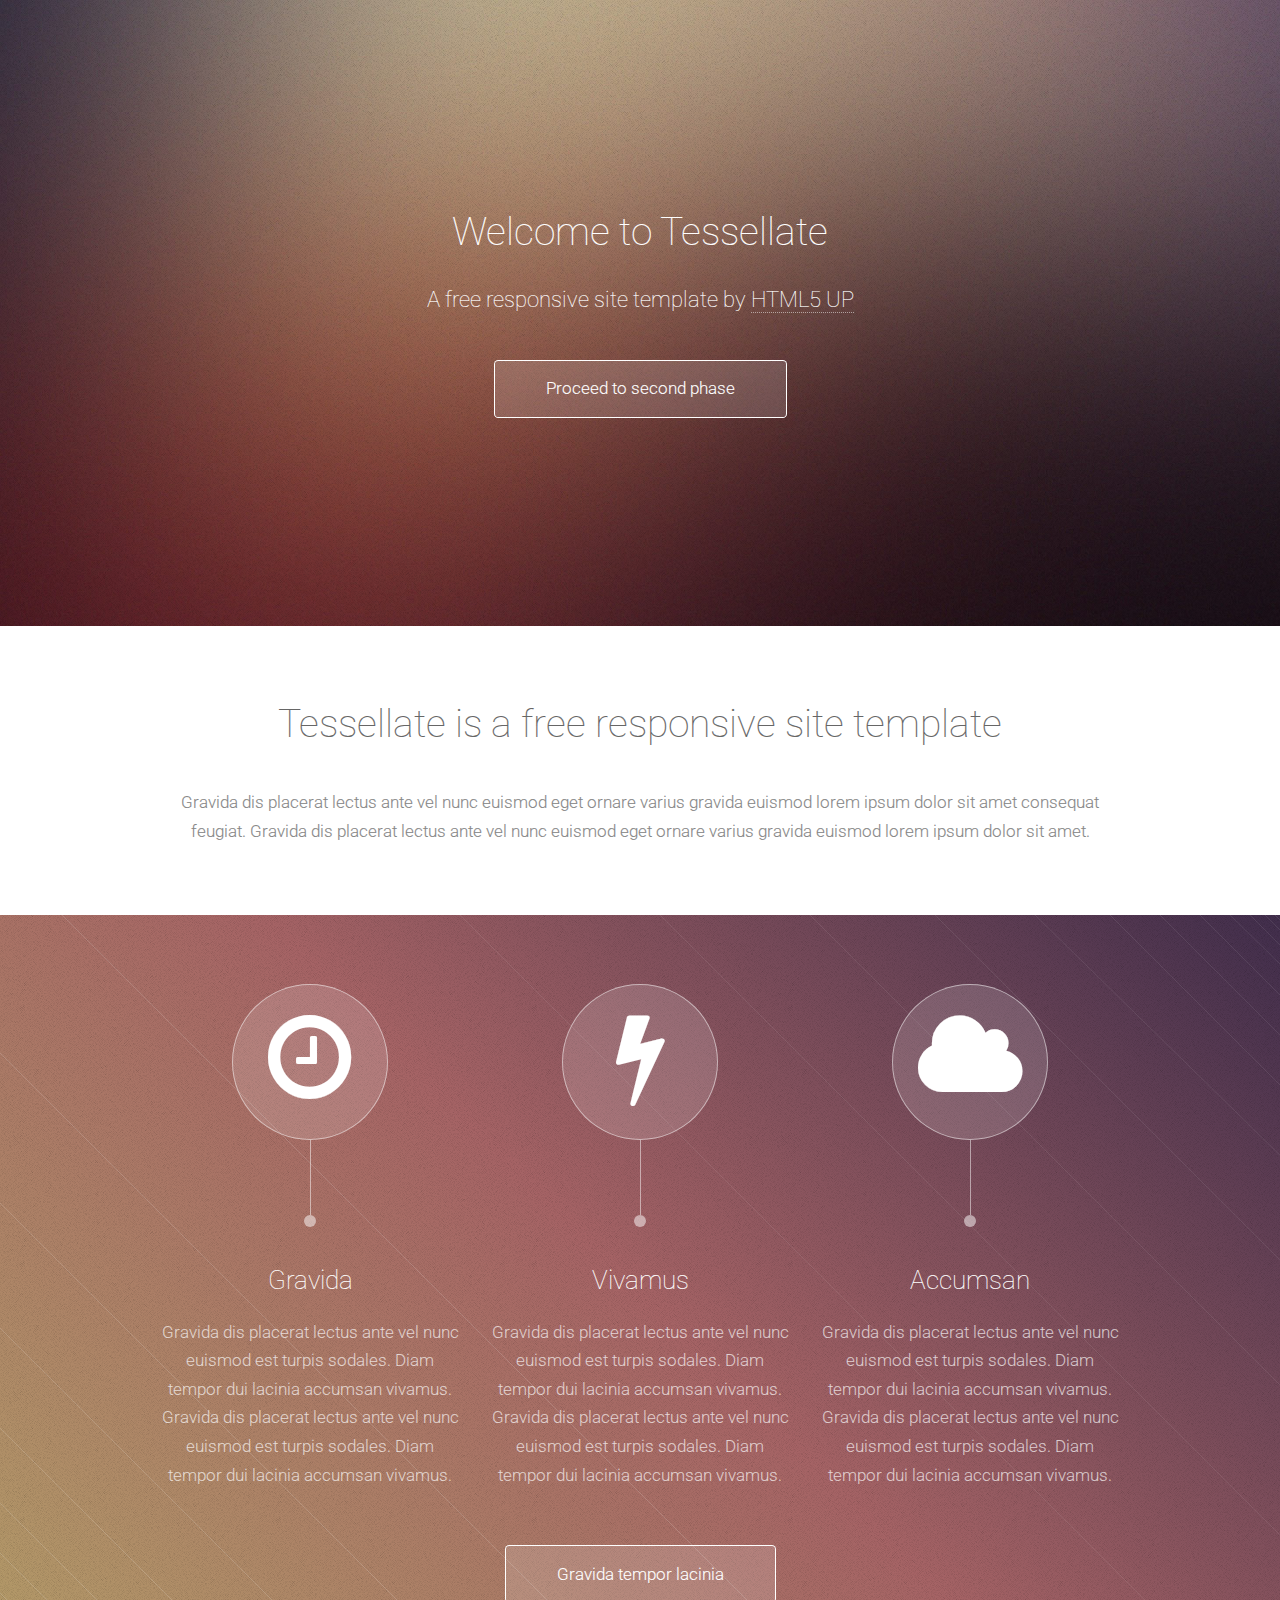
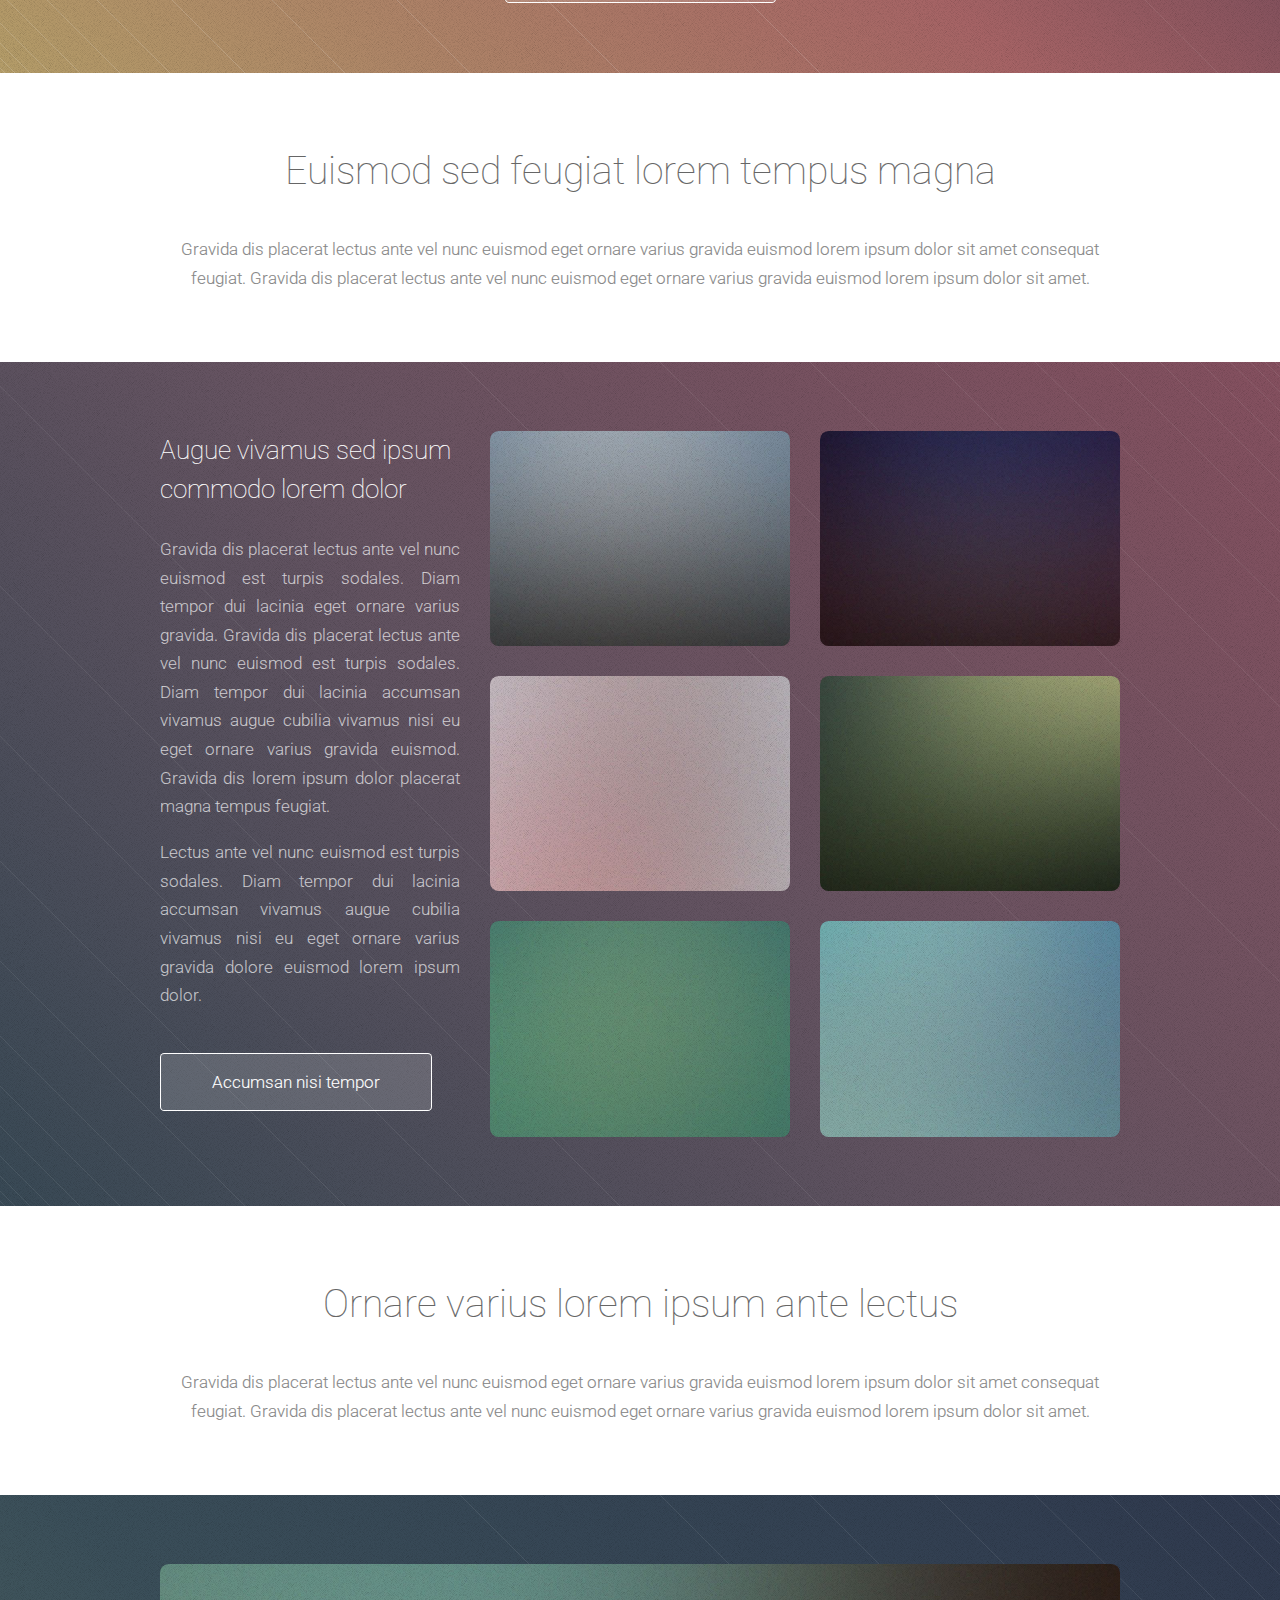
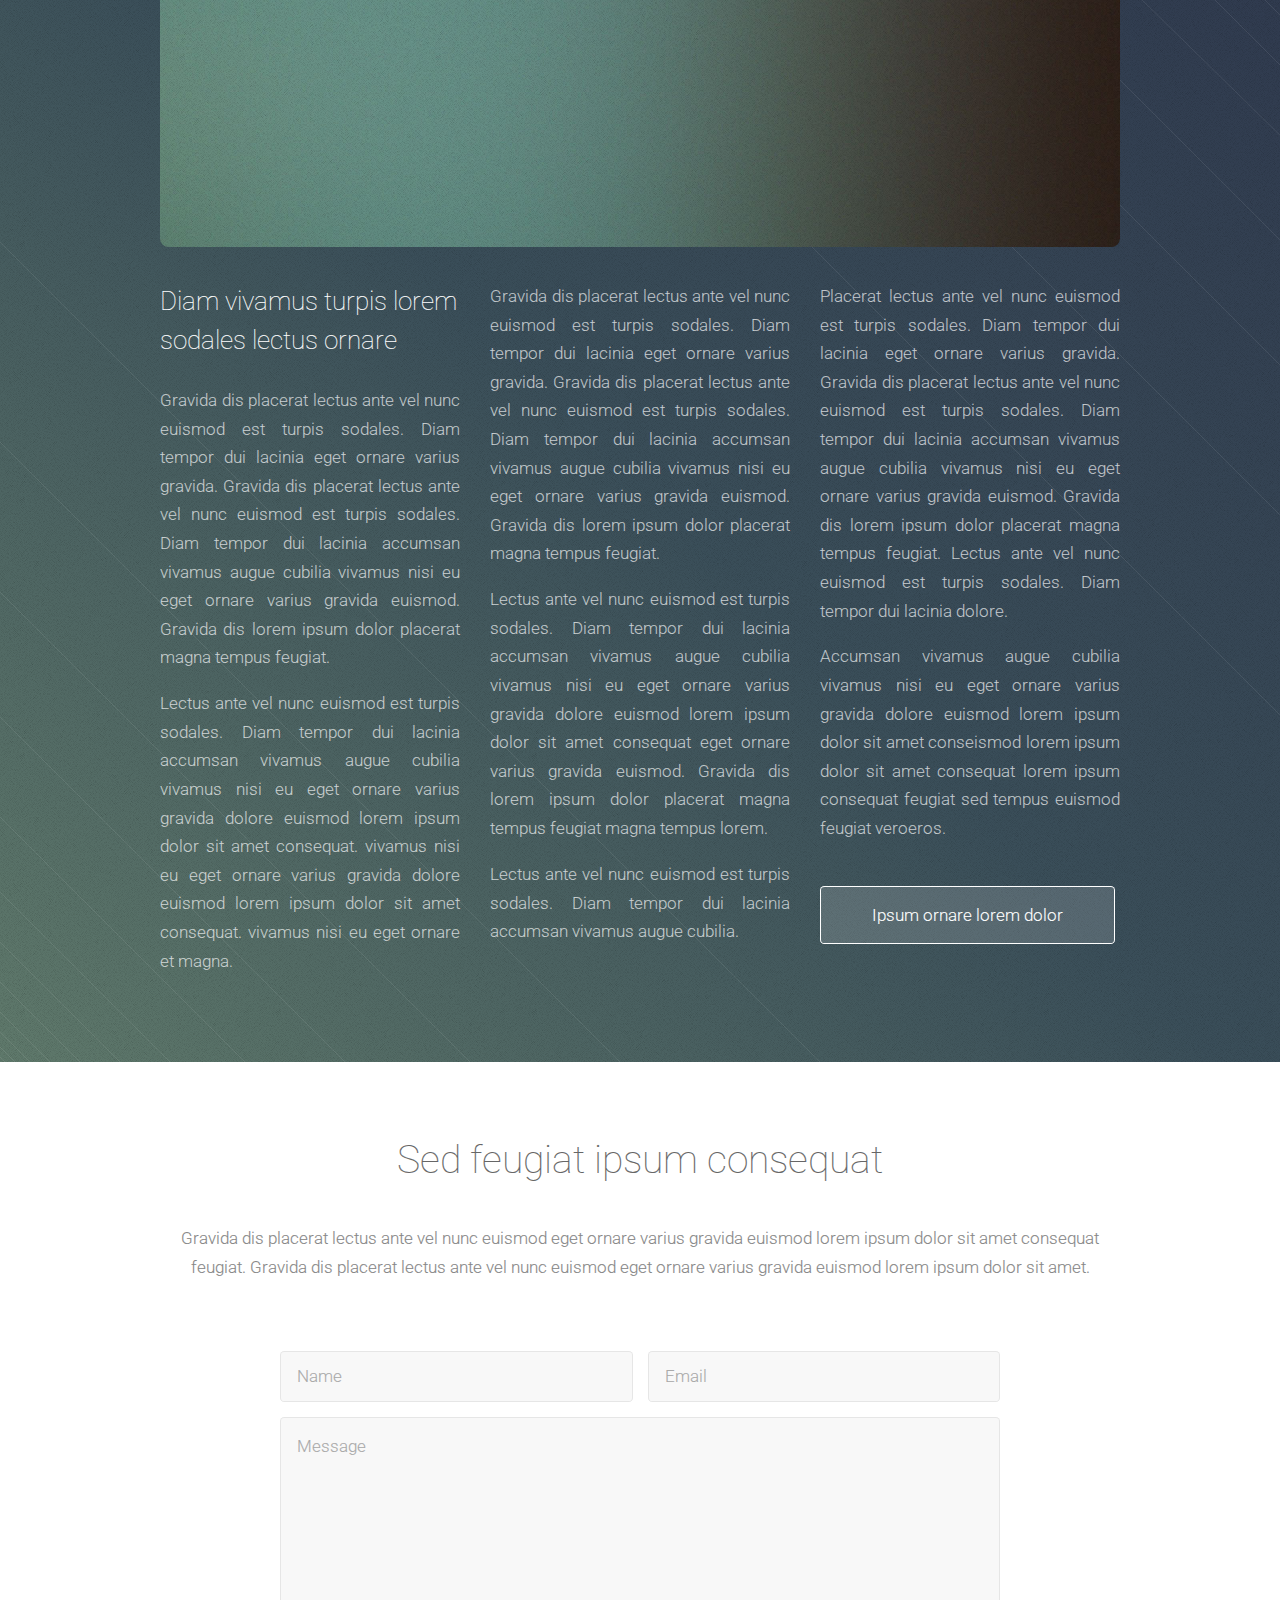
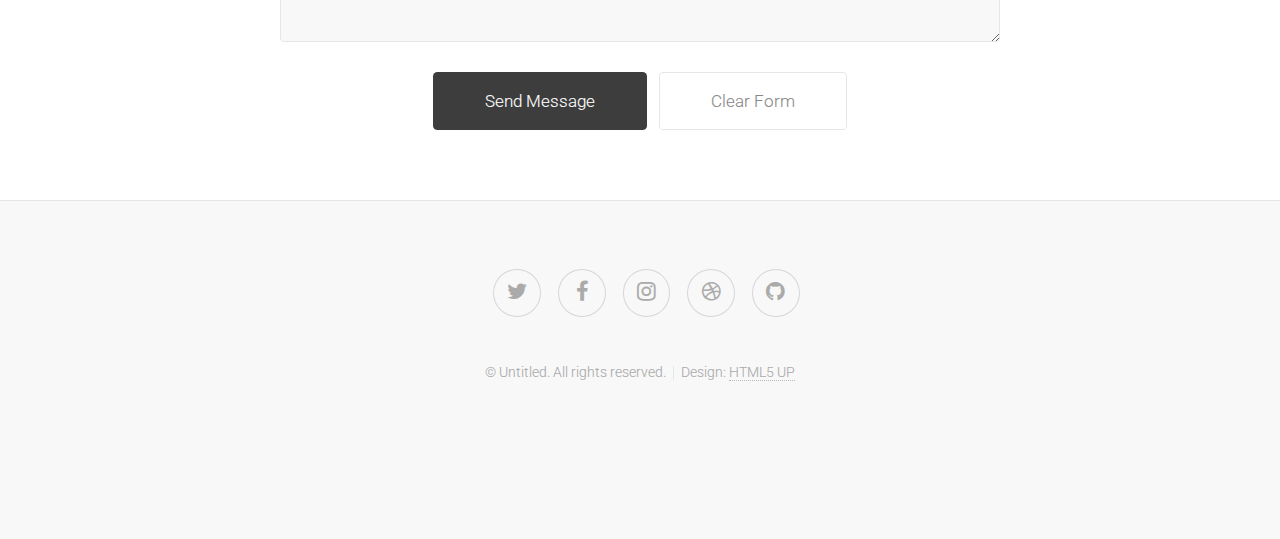
==== index.html @ 2d04a171 "add template" ====
<!DOCTYPE HTML>
<!--
	Tessellate by HTML5 UP
	html5up.net | @ajlkn
	Free for personal and commercial use under the CCA 3.0 license (html5up.net/license)
-->
<html>
	<head>
		<title>Tessellate by HTML5 UP</title>
		<meta charset="utf-8" />
		<meta name="viewport" content="width=device-width, initial-scale=1" />
		<!--[if lte IE 8]><script src="assets/js/ie/html5shiv.js"></script><![endif]-->
		<link rel="stylesheet" href="assets/css/main.css" />
		<!--[if lte IE 8]><link rel="stylesheet" href="assets/css/ie8.css" /><![endif]-->
		<!--[if lte IE 9]><link rel="stylesheet" href="assets/css/ie9.css" /><![endif]-->
	</head>
	<body>

		<!-- Header -->
			<section id="header" class="dark">
				<header>
					<h1>Welcome to Tessellate</h1>
					<p>A free responsive site template by <a href="http://html5up.net">HTML5 UP</a></p>
				</header>
				<footer>
					<a href="#first" class="button scrolly">Proceed to second phase</a>
				</footer>
			</section>

		<!-- First -->
			<section id="first" class="main">
				<header>
					<div class="container">
						<h2>Tessellate is a free responsive site template</h2>
						<p>Gravida dis placerat lectus ante vel nunc euismod eget ornare varius gravida euismod lorem ipsum dolor sit amet consequat<br />
						feugiat. Gravida dis placerat lectus ante vel nunc euismod eget ornare varius gravida euismod lorem ipsum dolor sit amet.</p>
					</div>
				</header>
				<div class="content dark style1 featured">
					<div class="container">
						<div class="row">
							<div class="4u 12u(narrow)">
								<section>
									<span class="feature-icon"><span class="icon fa-clock-o"></span></span>
									<header>
										<h3>Gravida</h3>
									</header>
									<p>Gravida dis placerat lectus ante vel nunc euismod est turpis sodales.
									Diam tempor dui lacinia accumsan vivamus. Gravida dis placerat lectus
									ante vel nunc euismod est turpis sodales. Diam tempor dui lacinia
									accumsan vivamus.</p>
								</section>
							</div>
							<div class="4u 12u(narrow)">
								<section>
									<span class="feature-icon"><span class="icon fa-bolt"></span></span>
									<header>
										<h3>Vivamus</h3>
									</header>
									<p>Gravida dis placerat lectus ante vel nunc euismod est turpis sodales.
									Diam tempor dui lacinia accumsan vivamus. Gravida dis placerat lectus
									ante vel nunc euismod est turpis sodales. Diam tempor dui lacinia
									accumsan vivamus.</p>
								</section>
							</div>
							<div class="4u 12u(narrow)">
								<section>
									<span class="feature-icon"><span class="icon fa-cloud"></span></span>
									<header>
										<h3>Accumsan</h3>
									</header>
									<p>Gravida dis placerat lectus ante vel nunc euismod est turpis sodales.
									Diam tempor dui lacinia accumsan vivamus. Gravida dis placerat lectus
									ante vel nunc euismod est turpis sodales. Diam tempor dui lacinia
									accumsan vivamus.</p>
								</section>
							</div>
						</div>
						<div class="row">
							<div class="12u">
								<footer>
									<a href="#second" class="button scrolly">Gravida tempor lacinia</a>
								</footer>
							</div>
						</div>
					</div>
				</div>
			</section>

		<!-- Second -->
			<section id="second" class="main">
				<header>
					<div class="container">
						<h2>Euismod sed feugiat lorem tempus magna</h2>
						<p>Gravida dis placerat lectus ante vel nunc euismod eget ornare varius gravida euismod lorem ipsum dolor sit amet consequat<br />
						feugiat. Gravida dis placerat lectus ante vel nunc euismod eget ornare varius gravida euismod lorem ipsum dolor sit amet.</p>
					</div>
				</header>
				<div class="content dark style2">
					<div class="container">
						<div class="row">
							<div class="4u 12u(narrow)">
								<section>
									<h3>Augue vivamus sed ipsum commodo lorem dolor</h3>
									<p>Gravida dis placerat lectus ante vel nunc euismod est turpis sodales. Diam
									tempor dui lacinia eget ornare varius gravida. Gravida dis placerat lectus ante
									vel nunc euismod est turpis sodales. Diam tempor dui lacinia accumsan vivamus
									augue cubilia vivamus nisi eu eget ornare varius gravida euismod.  Gravida dis
									lorem ipsum dolor placerat magna tempus feugiat.</p>
									<p>Lectus ante vel nunc euismod est turpis sodales. Diam tempor dui lacinia
									accumsan vivamus augue cubilia vivamus nisi eu eget ornare varius gravida dolore
									euismod lorem ipsum dolor.</p>
									<footer>
										<a href="#third" class="button scrolly">Accumsan nisi tempor</a>
									</footer>
								</section>
							</div>
							<div class="8u 12u(narrow)">
								<div class="row">
									<div class="6u"><a href="#" class="image fit"><img src="images/pic01.jpg" alt="" /></a></div>
									<div class="6u"><a href="#" class="image fit"><img src="images/pic02.jpg" alt="" /></a></div>
									<div class="6u"><a href="#" class="image fit"><img src="images/pic03.jpg" alt="" /></a></div>
									<div class="6u"><a href="#" class="image fit"><img src="images/pic04.jpg" alt="" /></a></div>
									<div class="6u"><a href="#" class="image fit"><img src="images/pic05.jpg" alt="" /></a></div>
									<div class="6u"><a href="#" class="image fit"><img src="images/pic06.jpg" alt="" /></a></div>
								</div>
							</div>
						</div>
					</div>
				</div>
			</section>

		<!-- Third -->
			<section id="third" class="main">
				<header>
					<div class="container">
						<h2>Ornare varius lorem ipsum ante lectus</h2>
						<p>Gravida dis placerat lectus ante vel nunc euismod eget ornare varius gravida euismod lorem ipsum dolor sit amet consequat<br />
						feugiat. Gravida dis placerat lectus ante vel nunc euismod eget ornare varius gravida euismod lorem ipsum dolor sit amet.</p>
					</div>
				</header>
				<div class="content dark style3">
					<div class="container">
						<span class="image featured"><img src="images/pic07.jpg" alt="" /></span>
						<div class="row">
							<div class="4u 12u(narrow)">
								<h3>Diam vivamus turpis lorem sodales lectus ornare</h3>
								<p>Gravida dis placerat lectus ante vel nunc euismod est turpis sodales. Diam
								tempor dui lacinia eget ornare varius gravida. Gravida dis placerat lectus ante
								vel nunc euismod est turpis sodales. Diam tempor dui lacinia accumsan vivamus
								augue cubilia vivamus nisi eu eget ornare varius gravida euismod.  Gravida dis
								lorem ipsum dolor placerat magna tempus feugiat.</p>
								<p>Lectus ante vel nunc euismod est turpis sodales. Diam tempor dui lacinia
								accumsan vivamus augue cubilia vivamus nisi eu eget ornare varius gravida dolore
								euismod lorem ipsum dolor sit amet consequat. vivamus nisi eu eget ornare varius
								gravida dolore euismod lorem ipsum dolor sit amet consequat. vivamus nisi eu
								eget ornare et magna.</p>
							</div>
							<div class="4u 12u(narrow)">
								<p>Gravida dis placerat lectus ante vel nunc euismod est turpis sodales. Diam
								tempor dui lacinia eget ornare varius gravida. Gravida dis placerat lectus ante
								vel nunc euismod est turpis sodales. Diam tempor dui lacinia accumsan vivamus
								augue cubilia vivamus nisi eu eget ornare varius gravida euismod.  Gravida dis
								lorem ipsum dolor placerat magna tempus feugiat.</p>
								<p>Lectus ante vel nunc euismod est turpis sodales. Diam tempor dui lacinia
								accumsan vivamus augue cubilia vivamus nisi eu eget ornare varius gravida dolore
								euismod lorem ipsum dolor sit amet consequat eget ornare varius gravida euismod.
								Gravida dis lorem ipsum dolor placerat magna tempus feugiat magna tempus lorem.</p>
								<p>Lectus ante vel nunc euismod est turpis sodales. Diam tempor dui lacinia
								accumsan vivamus augue cubilia.</p>
							</div>
							<div class="4u 12u(narrow)">
								<p>Placerat lectus ante vel nunc euismod est turpis sodales. Diam tempor dui
								lacinia eget ornare varius gravida. Gravida dis placerat lectus ante vel nunc
								euismod est turpis sodales. Diam tempor dui lacinia accumsan vivamus augue
								cubilia vivamus nisi eu eget ornare varius gravida euismod.  Gravida dis
								lorem ipsum dolor placerat magna tempus feugiat. Lectus ante vel nunc euismod
								est turpis sodales. Diam tempor dui lacinia dolore.</p>
								<p>Accumsan vivamus augue cubilia vivamus nisi eu eget ornare varius gravida
								dolore euismod lorem ipsum dolor sit amet conseismod lorem ipsum dolor sit amet
								consequat lorem ipsum consequat feugiat sed tempus euismod feugiat veroeros.</p>
								<footer>
									<a href="#fourth" class="button scrolly">Ipsum ornare lorem dolor</a>
								</footer>
							</div>
						</div>
					</div>
				</div>
			</section>

		<!-- Basic Elements -->
		<!--
			<section class="main">
				<header>
					<div class="container">
						<h2>A Whole Lotta Elements</h2>
						<p>General purpose elements for every general purpose. Or something like that.</p>
					</div>
				</header>
				<div class="content style1 dark">
					<div class="container">
						<section>
							<header>
								<h3>Paragraph</h3>
								<p>This is a byline</p>
							</header>
							<p>Phasellus nisl nisl, varius id <sup>porttitor sed pellentesque</sup> ac orci. Pellentesque
							habitant <strong>strong</strong> tristique <b>bold</b> et netus <i>italic</i> malesuada <em>emphasized</em> ac turpis egestas. Morbi
							leo suscipit ut. Praesent <sub>id turpis vitae</sub> turpis pretium ultricies. Vestibulum sit
							amet risus elit.</p>
						</section>
						<section>
							<header>
								<h3>Blockquote</h3>
							</header>
							<blockquote>Fringilla nisl. Donec accumsan interdum nisi, quis tincidunt felis sagittis eget.
							tempus euismod. Vestibulum ante ipsum primis in faucibus. Cras sit amet urna eros, id egestas
							tempus ante ipsum primis in faucibus orci luctus et ultrices.</blockquote>
						</section>
						<section>
							<header>
								<h3>Divider</h3>
							</header>
							<p>Donec consectetur <a href="#">vestibulum dolor et pulvinar</a>. Etiam vel felis enim, at viverra
							ligula. Ut porttitor sagittis lorem, quis eleifend nisi ornare vel. Praesent nec orci
							facilisis leo magna. Cras sit amet urna eros, id egestas urna. Quisque aliquam
							tempus euismod. Vestibulum ante ipsum primis in faucibus orci luctus et ultrices
							posuere cubilia.</p>
							<hr />
							<p>Donec consectetur vestibulum dolor et pulvinar. Etiam vel felis enim, at viverra
							ligula. Ut porttitor sagittis lorem, quis eleifend nisi ornare vel. Praesent nec orci
							facilisis leo magna. Cras sit amet urna eros, id egestas urna. Quisque aliquam
							tempus euismod. Vestibulum ante ipsum primis in faucibus orci luctus et ultrices
							posuere cubilia.</p>
						</section>
						<section>
							<header>
								<h3>Unordered List</h3>
							</header>
							<ul class="default">
								<li>Donec consectetur vestibulum dolor et vel felis enim at viverra ligula. Ut porttitor sagittis lorem.</li>
								<li>Donec consectetur vestibulum dolor et vel felis enim at viverra ligula. Ut porttitor sagittis lorem.</li>
								<li>Donec consectetur vestibulum dolor et vel felis enim at viverra ligula. Ut porttitor sagittis lorem.</li>
								<li>Donec consectetur vestibulum dolor et vel felis enim at viverra ligula. Ut porttitor sagittis lorem.</li>
							</ul>
						</section>
						<section>
							<header>
								<h3>Ordered List</h3>
							</header>
							<ol class="default">
								<li>Donec consectetur vestibulum dolor et vel felis enim at viverra ligula. Ut porttitor sagittis lorem.</li>
								<li>Donec consectetur vestibulum dolor et vel felis enim at viverra ligula. Ut porttitor sagittis lorem.</li>
								<li>Donec consectetur vestibulum dolor et vel felis enim at viverra ligula. Ut porttitor sagittis lorem.</li>
								<li>Donec consectetur vestibulum dolor et vel felis enim at viverra ligula. Ut porttitor sagittis lorem.</li>
							</ol>
						</section>
						<section>
							<header>
								<h3>Table</h3>
							</header>
							<div class="table-wrapper">
								<table class="default">
									<thead>
										<tr>
											<th>ID</th>
											<th>Name</th>
											<th>Description</th>
											<th>Price</th>
										</tr>
									</thead>
									<tbody>
										<tr>
											<td>00001</td>
											<td>Lorem ipsum dolor</td>
											<td>Ut porttitor sagittis lorem quis nisi ornare.</td>
											<td>29.99</td>
										</tr>
										<tr>
											<td>00002</td>
											<td>Sit amet nullam</td>
											<td>Ut porttitor sagittis lorem quis nisi ornare.</td>
											<td>19.99</td>
										</tr>
										<tr>
											<td>00003</td>
											<td>Feugiat felis viverra</td>
											<td>Ut porttitor sagittis lorem quis nisi ornare.</td>
											<td>29.99</td>
										</tr>
										<tr>
											<td>00004</td>
											<td>Sagittis enim felis</td>
											<td>Ut porttitor sagittis lorem quis nisi ornare.</td>
											<td>19.99</td>
										</tr>
										<tr>
											<td>00005</td>
											<td>Nullam sed vestibulum</td>
											<td>Ut porttitor sagittis lorem quis nisi ornare.</td>
											<td>19.99</td>
										</tr>
									</tbody>
									<tfoot>
										<tr>
											<td colspan="3"></td>
											<td>100.00</td>
										</tr>
									</tfoot>
								</table>
							</div>
						</section>
						<section>
							<header>
								<h3>Form</h3>
							</header>
							<form method="post" action="#">
								<div class="row 50%">
									<div class="6u 12u(narrow)">
										<input type="text" name="name" id="name" value="" placeholder="John Doe" />
									</div>
									<div class="6u 12u(narrow)">
										<input type="text" name="email" id="email" value="" placeholder="johndoe@domain.tld" />
									</div>
								</div>
								<div class="row 50%">
									<div class="12u">
										<div class="select" tabindex="-1">
											<select name="department" id="department">
												<option value="">Choose a department</option>
												<option value="1">Manufacturing</option>
												<option value="2">Administration</option>
												<option value="3">Support</option>
											</select>
										</div>
									</div>
								</div>
								<div class="row 50%">
									<div class="12u">
										<input type="text" name="subject" id="subject" value="" placeholder="Enter your subject" />
									</div>
								</div>
								<div class="row 50%">
									<div class="12u">
										<textarea name="message" id="message" placeholder="Enter your message"></textarea>
									</div>
								</div>
								<div class="row">
									<div class="12u">
										<ul class="actions">
											<li><input type="submit" class="button" value="Send Message" /></li>
											<li><input type="reset" class="button alt" value="Clear Form" /></li>
										</ul>
									</div>
								</div>
							</form>
						</section>
					</div>
				</div>
			</section>
		-->

		<!-- Fourth -->
			<section id="fourth" class="main">
				<header>
					<div class="container">
						<h2>Sed feugiat ipsum consequat</h2>
						<p>Gravida dis placerat lectus ante vel nunc euismod eget ornare varius gravida euismod lorem ipsum dolor sit amet consequat<br />
						feugiat. Gravida dis placerat lectus ante vel nunc euismod eget ornare varius gravida euismod lorem ipsum dolor sit amet.</p>
					</div>
				</header>
				<div class="content style4 featured">
					<div class="container 75%">
						<form method="post" action="#">
							<div class="row 50%">
								<div class="6u 12u(mobile)"><input type="text" placeholder="Name" /></div>
								<div class="6u 12u(mobile)"><input type="text" placeholder="Email" /></div>
							</div>
							<div class="row 50%">
								<div class="12u"><textarea name="message" placeholder="Message"></textarea></div>
							</div>
							<div class="row">
								<div class="12u">
									<ul class="actions">
										<li><input type="submit" class="button" value="Send Message" /></li>
										<li><input type="reset" class="button alt" value="Clear Form" /></li>
									</ul>
								</div>
							</div>
						</form>
					</div>
				</div>
			</section>

		<!-- Footer -->
			<section id="footer">
				<ul class="icons">
					<li><a href="#" class="icon fa-twitter"><span class="label">Twitter</span></a></li>
					<li><a href="#" class="icon fa-facebook"><span class="label">Facebook</span></a></li>
					<li><a href="#" class="icon fa-instagram"><span class="label">Instagram</span></a></li>
					<li><a href="#" class="icon fa-dribbble"><span class="label">Dribbble</span></a></li>
					<li><a href="#" class="icon fa-github"><span class="label">GitHub</span></a></li>
				</ul>
				<div class="copyright">
					<ul class="menu">
						<li>&copy; Untitled. All rights reserved.</li><li>Design: <a href="http://html5up.net">HTML5 UP</a></li>
					</ul>
				</div>
			</section>

		<!-- Scripts -->
			<script src="assets/js/jquery.min.js"></script>
			<script src="assets/js/jquery.scrolly.min.js"></script>
			<script src="assets/js/skel.min.js"></script>
			<script src="assets/js/util.js"></script>
			<!--[if lte IE 8]><script src="assets/js/ie/respond.min.js"></script><![endif]-->
			<script src="assets/js/main.js"></script>

	</body>
</html>
---- assets/css/main.css ----
@import url("font-awesome.min.css");
@import url("https://fonts.googleapis.com/css?family=Roboto:100,100italic,300,300italic,400,400italic");

/*
	Tessellate by HTML5 UP
	html5up.net | @ajlkn
	Free for personal and commercial use under the CCA 3.0 license (html5up.net/license)
*/

/* Reset */

	html, body, div, span, applet, object, iframe, h1, h2, h3, h4, h5, h6, p, blockquote, pre, a, abbr, acronym, address, big, cite, code, del, dfn, em, img, ins, kbd, q, s, samp, small, strike, strong, sub, sup, tt, var, b, u, i, center, dl, dt, dd, ol, ul, li, fieldset, form, label, legend, table, caption, tbody, tfoot, thead, tr, th, td, article, aside, canvas, details, embed, figure, figcaption, footer, header, hgroup, menu, nav, output, ruby, section, summary, time, mark, audio, video {
		margin: 0;
		padding: 0;
		border: 0;
		font-size: 100%;
		font: inherit;
		vertical-align: baseline;
	}

	article, aside, details, figcaption, figure, footer, header, hgroup, menu, nav, section {
		display: block;
	}

	body {
		line-height: 1;
	}

	ol, ul {
		list-style: none;
	}

	blockquote, q {
		quotes: none;
	}

	blockquote:before, blockquote:after, q:before, q:after {
		content: '';
		content: none;
	}

	table {
		border-collapse: collapse;
		border-spacing: 0;
	}

	body {
		-webkit-text-size-adjust: none;
	}

/* Box Model */

	*, *:before, *:after {
		-moz-box-sizing: border-box;
		-webkit-box-sizing: border-box;
		box-sizing: border-box;
	}

/* Containers */

	.container {
		margin-left: auto;
		margin-right: auto;
	}

	.container.\31 25\25 {
		width: 100%;
		max-width: 1700px;
		min-width: 1360px;
	}

	.container.\37 5\25 {
		width: 1020px;
	}

	.container.\35 0\25 {
		width: 680px;
	}

	.container.\32 5\25 {
		width: 340px;
	}

	.container {
		width: 1360px;
	}

	@media screen and (max-width: 1680px) {

		.container.\31 25\25 {
			width: 100%;
			max-width: 1500px;
			min-width: 1200px;
		}

		.container.\37 5\25 {
			width: 900px;
		}

		.container.\35 0\25 {
			width: 600px;
		}

		.container.\32 5\25 {
			width: 300px;
		}

		.container {
			width: 1200px;
		}

	}

	@media screen and (max-width: 1280px) {

		.container.\31 25\25 {
			width: 100%;
			max-width: 1200px;
			min-width: 960px;
		}

		.container.\37 5\25 {
			width: 720px;
		}

		.container.\35 0\25 {
			width: 480px;
		}

		.container.\32 5\25 {
			width: 240px;
		}

		.container {
			width: 960px;
		}

	}

	@media screen and (max-width: 1000px) {

		.container.\31 25\25 {
			width: 100%;
			max-width: 125%;
			min-width: 100%;
		}

		.container.\37 5\25 {
			width: 75%;
		}

		.container.\35 0\25 {
			width: 50%;
		}

		.container.\32 5\25 {
			width: 25%;
		}

		.container {
			width: 100% !important;
		}

	}

	@media screen and (max-width: 736px) {

		.container.\31 25\25 {
			width: 100%;
			max-width: 125%;
			min-width: 100%;
		}

		.container.\37 5\25 {
			width: 75%;
		}

		.container.\35 0\25 {
			width: 50%;
		}

		.container.\32 5\25 {
			width: 25%;
		}

		.container {
			width: 100% !important;
		}

	}

/* Grid */

	.row {
		border-bottom: solid 1px transparent;
		-moz-box-sizing: border-box;
		-webkit-box-sizing: border-box;
		box-sizing: border-box;
	}

	.row > * {
		float: left;
		-moz-box-sizing: border-box;
		-webkit-box-sizing: border-box;
		box-sizing: border-box;
	}

	.row:after, .row:before {
		content: '';
		display: block;
		clear: both;
		height: 0;
	}

	.row.uniform > * > :first-child {
		margin-top: 0;
	}

	.row.uniform > * > :last-child {
		margin-bottom: 0;
	}

	.row.\30 \25 > * {
		padding: 0px 0 0 0px;
	}

	.row.\30 \25 {
		margin: 0px 0 -1px 0px;
	}

	.row.uniform.\30 \25 > * {
		padding: 0px 0 0 0px;
	}

	.row.uniform.\30 \25 {
		margin: 0px 0 -1px 0px;
	}

	.row > * {
		padding: 50px 0 0 50px;
	}

	.row {
		margin: -50px 0 -1px -50px;
	}

	.row.uniform > * {
		padding: 50px 0 0 50px;
	}

	.row.uniform {
		margin: -50px 0 -1px -50px;
	}

	.row.\32 00\25 > * {
		padding: 100px 0 0 100px;
	}

	.row.\32 00\25 {
		margin: -100px 0 -1px -100px;
	}

	.row.uniform.\32 00\25 > * {
		padding: 100px 0 0 100px;
	}

	.row.uniform.\32 00\25 {
		margin: -100px 0 -1px -100px;
	}

	.row.\31 50\25 > * {
		padding: 75px 0 0 75px;
	}

	.row.\31 50\25 {
		margin: -75px 0 -1px -75px;
	}

	.row.uniform.\31 50\25 > * {
		padding: 75px 0 0 75px;
	}

	.row.uniform.\31 50\25 {
		margin: -75px 0 -1px -75px;
	}

	.row.\35 0\25 > * {
		padding: 25px 0 0 25px;
	}

	.row.\35 0\25 {
		margin: -25px 0 -1px -25px;
	}

	.row.uniform.\35 0\25 > * {
		padding: 25px 0 0 25px;
	}

	.row.uniform.\35 0\25 {
		margin: -25px 0 -1px -25px;
	}

	.row.\32 5\25 > * {
		padding: 12.5px 0 0 12.5px;
	}

	.row.\32 5\25 {
		margin: -12.5px 0 -1px -12.5px;
	}

	.row.uniform.\32 5\25 > * {
		padding: 12.5px 0 0 12.5px;
	}

	.row.uniform.\32 5\25 {
		margin: -12.5px 0 -1px -12.5px;
	}

	.\31 2u, .\31 2u\24 {
		width: 100%;
		clear: none;
		margin-left: 0;
	}

	.\31 1u, .\31 1u\24 {
		width: 91.6666666667%;
		clear: none;
		margin-left: 0;
	}

	.\31 0u, .\31 0u\24 {
		width: 83.3333333333%;
		clear: none;
		margin-left: 0;
	}

	.\39 u, .\39 u\24 {
		width: 75%;
		clear: none;
		margin-left: 0;
	}

	.\38 u, .\38 u\24 {
		width: 66.6666666667%;
		clear: none;
		margin-left: 0;
	}

	.\37 u, .\37 u\24 {
		width: 58.3333333333%;
		clear: none;
		margin-left: 0;
	}

	.\36 u, .\36 u\24 {
		width: 50%;
		clear: none;
		margin-left: 0;
	}

	.\35 u, .\35 u\24 {
		width: 41.6666666667%;
		clear: none;
		margin-left: 0;
	}

	.\34 u, .\34 u\24 {
		width: 33.3333333333%;
		clear: none;
		margin-left: 0;
	}

	.\33 u, .\33 u\24 {
		width: 25%;
		clear: none;
		margin-left: 0;
	}

	.\32 u, .\32 u\24 {
		width: 16.6666666667%;
		clear: none;
		margin-left: 0;
	}

	.\31 u, .\31 u\24 {
		width: 8.3333333333%;
		clear: none;
		margin-left: 0;
	}

	.\31 2u\24 + *,
	.\31 1u\24 + *,
	.\31 0u\24 + *,
	.\39 u\24 + *,
	.\38 u\24 + *,
	.\37 u\24 + *,
	.\36 u\24 + *,
	.\35 u\24 + *,
	.\34 u\24 + *,
	.\33 u\24 + *,
	.\32 u\24 + *,
	.\31 u\24 + * {
		clear: left;
	}

	.\-11u {
		margin-left: 91.66667%;
	}

	.\-10u {
		margin-left: 83.33333%;
	}

	.\-9u {
		margin-left: 75%;
	}

	.\-8u {
		margin-left: 66.66667%;
	}

	.\-7u {
		margin-left: 58.33333%;
	}

	.\-6u {
		margin-left: 50%;
	}

	.\-5u {
		margin-left: 41.66667%;
	}

	.\-4u {
		margin-left: 33.33333%;
	}

	.\-3u {
		margin-left: 25%;
	}

	.\-2u {
		margin-left: 16.66667%;
	}

	.\-1u {
		margin-left: 8.33333%;
	}

	@media screen and (max-width: 1680px) {

		.row > * {
			padding: 40px 0 0 40px;
		}

		.row {
			margin: -40px 0 -1px -40px;
		}

		.row.uniform > * {
			padding: 40px 0 0 40px;
		}

		.row.uniform {
			margin: -40px 0 -1px -40px;
		}

		.row.\32 00\25 > * {
			padding: 80px 0 0 80px;
		}

		.row.\32 00\25 {
			margin: -80px 0 -1px -80px;
		}

		.row.uniform.\32 00\25 > * {
			padding: 80px 0 0 80px;
		}

		.row.uniform.\32 00\25 {
			margin: -80px 0 -1px -80px;
		}

		.row.\31 50\25 > * {
			padding: 60px 0 0 60px;
		}

		.row.\31 50\25 {
			margin: -60px 0 -1px -60px;
		}

		.row.uniform.\31 50\25 > * {
			padding: 60px 0 0 60px;
		}

		.row.uniform.\31 50\25 {
			margin: -60px 0 -1px -60px;
		}

		.row.\35 0\25 > * {
			padding: 20px 0 0 20px;
		}

		.row.\35 0\25 {
			margin: -20px 0 -1px -20px;
		}

		.row.uniform.\35 0\25 > * {
			padding: 20px 0 0 20px;
		}

		.row.uniform.\35 0\25 {
			margin: -20px 0 -1px -20px;
		}

		.row.\32 5\25 > * {
			padding: 10px 0 0 10px;
		}

		.row.\32 5\25 {
			margin: -10px 0 -1px -10px;
		}

		.row.uniform.\32 5\25 > * {
			padding: 10px 0 0 10px;
		}

		.row.uniform.\32 5\25 {
			margin: -10px 0 -1px -10px;
		}

		.\31 2u\28wide\29, .\31 2u\24\28wide\29 {
			width: 100%;
			clear: none;
			margin-left: 0;
		}

		.\31 1u\28wide\29, .\31 1u\24\28wide\29 {
			width: 91.6666666667%;
			clear: none;
			margin-left: 0;
		}

		.\31 0u\28wide\29, .\31 0u\24\28wide\29 {
			width: 83.3333333333%;
			clear: none;
			margin-left: 0;
		}

		.\39 u\28wide\29, .\39 u\24\28wide\29 {
			width: 75%;
			clear: none;
			margin-left: 0;
		}

		.\38 u\28wide\29, .\38 u\24\28wide\29 {
			width: 66.6666666667%;
			clear: none;
			margin-left: 0;
		}

		.\37 u\28wide\29, .\37 u\24\28wide\29 {
			width: 58.3333333333%;
			clear: none;
			margin-left: 0;
		}

		.\36 u\28wide\29, .\36 u\24\28wide\29 {
			width: 50%;
			clear: none;
			margin-left: 0;
		}

		.\35 u\28wide\29, .\35 u\24\28wide\29 {
			width: 41.6666666667%;
			clear: none;
			margin-left: 0;
		}

		.\34 u\28wide\29, .\34 u\24\28wide\29 {
			width: 33.3333333333%;
			clear: none;
			margin-left: 0;
		}

		.\33 u\28wide\29, .\33 u\24\28wide\29 {
			width: 25%;
			clear: none;
			margin-left: 0;
		}

		.\32 u\28wide\29, .\32 u\24\28wide\29 {
			width: 16.6666666667%;
			clear: none;
			margin-left: 0;
		}

		.\31 u\28wide\29, .\31 u\24\28wide\29 {
			width: 8.3333333333%;
			clear: none;
			margin-left: 0;
		}

		.\31 2u\24\28wide\29 + *,
		.\31 1u\24\28wide\29 + *,
		.\31 0u\24\28wide\29 + *,
		.\39 u\24\28wide\29 + *,
		.\38 u\24\28wide\29 + *,
		.\37 u\24\28wide\29 + *,
		.\36 u\24\28wide\29 + *,
		.\35 u\24\28wide\29 + *,
		.\34 u\24\28wide\29 + *,
		.\33 u\24\28wide\29 + *,
		.\32 u\24\28wide\29 + *,
		.\31 u\24\28wide\29 + * {
			clear: left;
		}

		.\-11u\28wide\29 {
			margin-left: 91.66667%;
		}

		.\-10u\28wide\29 {
			margin-left: 83.33333%;
		}

		.\-9u\28wide\29 {
			margin-left: 75%;
		}

		.\-8u\28wide\29 {
			margin-left: 66.66667%;
		}

		.\-7u\28wide\29 {
			margin-left: 58.33333%;
		}

		.\-6u\28wide\29 {
			margin-left: 50%;
		}

		.\-5u\28wide\29 {
			margin-left: 41.66667%;
		}

		.\-4u\28wide\29 {
			margin-left: 33.33333%;
		}

		.\-3u\28wide\29 {
			margin-left: 25%;
		}

		.\-2u\28wide\29 {
			margin-left: 16.66667%;
		}

		.\-1u\28wide\29 {
			margin-left: 8.33333%;
		}

	}

	@media screen and (max-width: 1280px) {

		.row > * {
			padding: 30px 0 0 30px;
		}

		.row {
			margin: -30px 0 -1px -30px;
		}

		.row.uniform > * {
			padding: 30px 0 0 30px;
		}

		.row.uniform {
			margin: -30px 0 -1px -30px;
		}

		.row.\32 00\25 > * {
			padding: 60px 0 0 60px;
		}

		.row.\32 00\25 {
			margin: -60px 0 -1px -60px;
		}

		.row.uniform.\32 00\25 > * {
			padding: 60px 0 0 60px;
		}

		.row.uniform.\32 00\25 {
			margin: -60px 0 -1px -60px;
		}

		.row.\31 50\25 > * {
			padding: 45px 0 0 45px;
		}

		.row.\31 50\25 {
			margin: -45px 0 -1px -45px;
		}

		.row.uniform.\31 50\25 > * {
			padding: 45px 0 0 45px;
		}

		.row.uniform.\31 50\25 {
			margin: -45px 0 -1px -45px;
		}

		.row.\35 0\25 > * {
			padding: 15px 0 0 15px;
		}

		.row.\35 0\25 {
			margin: -15px 0 -1px -15px;
		}

		.row.uniform.\35 0\25 > * {
			padding: 15px 0 0 15px;
		}

		.row.uniform.\35 0\25 {
			margin: -15px 0 -1px -15px;
		}

		.row.\32 5\25 > * {
			padding: 7.5px 0 0 7.5px;
		}

		.row.\32 5\25 {
			margin: -7.5px 0 -1px -7.5px;
		}

		.row.uniform.\32 5\25 > * {
			padding: 7.5px 0 0 7.5px;
		}

		.row.uniform.\32 5\25 {
			margin: -7.5px 0 -1px -7.5px;
		}

		.\31 2u\28normal\29, .\31 2u\24\28normal\29 {
			width: 100%;
			clear: none;
			margin-left: 0;
		}

		.\31 1u\28normal\29, .\31 1u\24\28normal\29 {
			width: 91.6666666667%;
			clear: none;
			margin-left: 0;
		}

		.\31 0u\28normal\29, .\31 0u\24\28normal\29 {
			width: 83.3333333333%;
			clear: none;
			margin-left: 0;
		}

		.\39 u\28normal\29, .\39 u\24\28normal\29 {
			width: 75%;
			clear: none;
			margin-left: 0;
		}

		.\38 u\28normal\29, .\38 u\24\28normal\29 {
			width: 66.6666666667%;
			clear: none;
			margin-left: 0;
		}

		.\37 u\28normal\29, .\37 u\24\28normal\29 {
			width: 58.3333333333%;
			clear: none;
			margin-left: 0;
		}

		.\36 u\28normal\29, .\36 u\24\28normal\29 {
			width: 50%;
			clear: none;
			margin-left: 0;
		}

		.\35 u\28normal\29, .\35 u\24\28normal\29 {
			width: 41.6666666667%;
			clear: none;
			margin-left: 0;
		}

		.\34 u\28normal\29, .\34 u\24\28normal\29 {
			width: 33.3333333333%;
			clear: none;
			margin-left: 0;
		}

		.\33 u\28normal\29, .\33 u\24\28normal\29 {
			width: 25%;
			clear: none;
			margin-left: 0;
		}

		.\32 u\28normal\29, .\32 u\24\28normal\29 {
			width: 16.6666666667%;
			clear: none;
			margin-left: 0;
		}

		.\31 u\28normal\29, .\31 u\24\28normal\29 {
			width: 8.3333333333%;
			clear: none;
			margin-left: 0;
		}

		.\31 2u\24\28normal\29 + *,
		.\31 1u\24\28normal\29 + *,
		.\31 0u\24\28normal\29 + *,
		.\39 u\24\28normal\29 + *,
		.\38 u\24\28normal\29 + *,
		.\37 u\24\28normal\29 + *,
		.\36 u\24\28normal\29 + *,
		.\35 u\24\28normal\29 + *,
		.\34 u\24\28normal\29 + *,
		.\33 u\24\28normal\29 + *,
		.\32 u\24\28normal\29 + *,
		.\31 u\24\28normal\29 + * {
			clear: left;
		}

		.\-11u\28normal\29 {
			margin-left: 91.66667%;
		}

		.\-10u\28normal\29 {
			margin-left: 83.33333%;
		}

		.\-9u\28normal\29 {
			margin-left: 75%;
		}

		.\-8u\28normal\29 {
			margin-left: 66.66667%;
		}

		.\-7u\28normal\29 {
			margin-left: 58.33333%;
		}

		.\-6u\28normal\29 {
			margin-left: 50%;
		}

		.\-5u\28normal\29 {
			margin-left: 41.66667%;
		}

		.\-4u\28normal\29 {
			margin-left: 33.33333%;
		}

		.\-3u\28normal\29 {
			margin-left: 25%;
		}

		.\-2u\28normal\29 {
			margin-left: 16.66667%;
		}

		.\-1u\28normal\29 {
			margin-left: 8.33333%;
		}

	}

	@media screen and (max-width: 1000px) {

		.row > * {
			padding: 25px 0 0 25px;
		}

		.row {
			margin: -25px 0 -1px -25px;
		}

		.row.uniform > * {
			padding: 25px 0 0 25px;
		}

		.row.uniform {
			margin: -25px 0 -1px -25px;
		}

		.row.\32 00\25 > * {
			padding: 50px 0 0 50px;
		}

		.row.\32 00\25 {
			margin: -50px 0 -1px -50px;
		}

		.row.uniform.\32 00\25 > * {
			padding: 50px 0 0 50px;
		}

		.row.uniform.\32 00\25 {
			margin: -50px 0 -1px -50px;
		}

		.row.\31 50\25 > * {
			padding: 37.5px 0 0 37.5px;
		}

		.row.\31 50\25 {
			margin: -37.5px 0 -1px -37.5px;
		}

		.row.uniform.\31 50\25 > * {
			padding: 37.5px 0 0 37.5px;
		}

		.row.uniform.\31 50\25 {
			margin: -37.5px 0 -1px -37.5px;
		}

		.row.\35 0\25 > * {
			padding: 12.5px 0 0 12.5px;
		}

		.row.\35 0\25 {
			margin: -12.5px 0 -1px -12.5px;
		}

		.row.uniform.\35 0\25 > * {
			padding: 12.5px 0 0 12.5px;
		}

		.row.uniform.\35 0\25 {
			margin: -12.5px 0 -1px -12.5px;
		}

		.row.\32 5\25 > * {
			padding: 6.25px 0 0 6.25px;
		}

		.row.\32 5\25 {
			margin: -6.25px 0 -1px -6.25px;
		}

		.row.uniform.\32 5\25 > * {
			padding: 6.25px 0 0 6.25px;
		}

		.row.uniform.\32 5\25 {
			margin: -6.25px 0 -1px -6.25px;
		}

		.\31 2u\28narrow\29, .\31 2u\24\28narrow\29 {
			width: 100%;
			clear: none;
			margin-left: 0;
		}

		.\31 1u\28narrow\29, .\31 1u\24\28narrow\29 {
			width: 91.6666666667%;
			clear: none;
			margin-left: 0;
		}

		.\31 0u\28narrow\29, .\31 0u\24\28narrow\29 {
			width: 83.3333333333%;
			clear: none;
			margin-left: 0;
		}

		.\39 u\28narrow\29, .\39 u\24\28narrow\29 {
			width: 75%;
			clear: none;
			margin-left: 0;
		}

		.\38 u\28narrow\29, .\38 u\24\28narrow\29 {
			width: 66.6666666667%;
			clear: none;
			margin-left: 0;
		}

		.\37 u\28narrow\29, .\37 u\24\28narrow\29 {
			width: 58.3333333333%;
			clear: none;
			margin-left: 0;
		}

		.\36 u\28narrow\29, .\36 u\24\28narrow\29 {
			width: 50%;
			clear: none;
			margin-left: 0;
		}

		.\35 u\28narrow\29, .\35 u\24\28narrow\29 {
			width: 41.6666666667%;
			clear: none;
			margin-left: 0;
		}

		.\34 u\28narrow\29, .\34 u\24\28narrow\29 {
			width: 33.3333333333%;
			clear: none;
			margin-left: 0;
		}

		.\33 u\28narrow\29, .\33 u\24\28narrow\29 {
			width: 25%;
			clear: none;
			margin-left: 0;
		}

		.\32 u\28narrow\29, .\32 u\24\28narrow\29 {
			width: 16.6666666667%;
			clear: none;
			margin-left: 0;
		}

		.\31 u\28narrow\29, .\31 u\24\28narrow\29 {
			width: 8.3333333333%;
			clear: none;
			margin-left: 0;
		}

		.\31 2u\24\28narrow\29 + *,
		.\31 1u\24\28narrow\29 + *,
		.\31 0u\24\28narrow\29 + *,
		.\39 u\24\28narrow\29 + *,
		.\38 u\24\28narrow\29 + *,
		.\37 u\24\28narrow\29 + *,
		.\36 u\24\28narrow\29 + *,
		.\35 u\24\28narrow\29 + *,
		.\34 u\24\28narrow\29 + *,
		.\33 u\24\28narrow\29 + *,
		.\32 u\24\28narrow\29 + *,
		.\31 u\24\28narrow\29 + * {
			clear: left;
		}

		.\-11u\28narrow\29 {
			margin-left: 91.66667%;
		}

		.\-10u\28narrow\29 {
			margin-left: 83.33333%;
		}

		.\-9u\28narrow\29 {
			margin-left: 75%;
		}

		.\-8u\28narrow\29 {
			margin-left: 66.66667%;
		}

		.\-7u\28narrow\29 {
			margin-left: 58.33333%;
		}

		.\-6u\28narrow\29 {
			margin-left: 50%;
		}

		.\-5u\28narrow\29 {
			margin-left: 41.66667%;
		}

		.\-4u\28narrow\29 {
			margin-left: 33.33333%;
		}

		.\-3u\28narrow\29 {
			margin-left: 25%;
		}

		.\-2u\28narrow\29 {
			margin-left: 16.66667%;
		}

		.\-1u\28narrow\29 {
			margin-left: 8.33333%;
		}

	}

	@media screen and (max-width: 736px) {

		.row > * {
			padding: 20px 0 0 20px;
		}

		.row {
			margin: -20px 0 -1px -20px;
		}

		.row.uniform > * {
			padding: 20px 0 0 20px;
		}

		.row.uniform {
			margin: -20px 0 -1px -20px;
		}

		.row.\32 00\25 > * {
			padding: 40px 0 0 40px;
		}

		.row.\32 00\25 {
			margin: -40px 0 -1px -40px;
		}

		.row.uniform.\32 00\25 > * {
			padding: 40px 0 0 40px;
		}

		.row.uniform.\32 00\25 {
			margin: -40px 0 -1px -40px;
		}

		.row.\31 50\25 > * {
			padding: 30px 0 0 30px;
		}

		.row.\31 50\25 {
			margin: -30px 0 -1px -30px;
		}

		.row.uniform.\31 50\25 > * {
			padding: 30px 0 0 30px;
		}

		.row.uniform.\31 50\25 {
			margin: -30px 0 -1px -30px;
		}

		.row.\35 0\25 > * {
			padding: 10px 0 0 10px;
		}

		.row.\35 0\25 {
			margin: -10px 0 -1px -10px;
		}

		.row.uniform.\35 0\25 > * {
			padding: 10px 0 0 10px;
		}

		.row.uniform.\35 0\25 {
			margin: -10px 0 -1px -10px;
		}

		.row.\32 5\25 > * {
			padding: 5px 0 0 5px;
		}

		.row.\32 5\25 {
			margin: -5px 0 -1px -5px;
		}

		.row.uniform.\32 5\25 > * {
			padding: 5px 0 0 5px;
		}

		.row.uniform.\32 5\25 {
			margin: -5px 0 -1px -5px;
		}

		.\31 2u\28mobile\29, .\31 2u\24\28mobile\29 {
			width: 100%;
			clear: none;
			margin-left: 0;
		}

		.\31 1u\28mobile\29, .\31 1u\24\28mobile\29 {
			width: 91.6666666667%;
			clear: none;
			margin-left: 0;
		}

		.\31 0u\28mobile\29, .\31 0u\24\28mobile\29 {
			width: 83.3333333333%;
			clear: none;
			margin-left: 0;
		}

		.\39 u\28mobile\29, .\39 u\24\28mobile\29 {
			width: 75%;
			clear: none;
			margin-left: 0;
		}

		.\38 u\28mobile\29, .\38 u\24\28mobile\29 {
			width: 66.6666666667%;
			clear: none;
			margin-left: 0;
		}

		.\37 u\28mobile\29, .\37 u\24\28mobile\29 {
			width: 58.3333333333%;
			clear: none;
			margin-left: 0;
		}

		.\36 u\28mobile\29, .\36 u\24\28mobile\29 {
			width: 50%;
			clear: none;
			margin-left: 0;
		}

		.\35 u\28mobile\29, .\35 u\24\28mobile\29 {
			width: 41.6666666667%;
			clear: none;
			margin-left: 0;
		}

		.\34 u\28mobile\29, .\34 u\24\28mobile\29 {
			width: 33.3333333333%;
			clear: none;
			margin-left: 0;
		}

		.\33 u\28mobile\29, .\33 u\24\28mobile\29 {
			width: 25%;
			clear: none;
			margin-left: 0;
		}

		.\32 u\28mobile\29, .\32 u\24\28mobile\29 {
			width: 16.6666666667%;
			clear: none;
			margin-left: 0;
		}

		.\31 u\28mobile\29, .\31 u\24\28mobile\29 {
			width: 8.3333333333%;
			clear: none;
			margin-left: 0;
		}

		.\31 2u\24\28mobile\29 + *,
		.\31 1u\24\28mobile\29 + *,
		.\31 0u\24\28mobile\29 + *,
		.\39 u\24\28mobile\29 + *,
		.\38 u\24\28mobile\29 + *,
		.\37 u\24\28mobile\29 + *,
		.\36 u\24\28mobile\29 + *,
		.\35 u\24\28mobile\29 + *,
		.\34 u\24\28mobile\29 + *,
		.\33 u\24\28mobile\29 + *,
		.\32 u\24\28mobile\29 + *,
		.\31 u\24\28mobile\29 + * {
			clear: left;
		}

		.\-11u\28mobile\29 {
			margin-left: 91.66667%;
		}

		.\-10u\28mobile\29 {
			margin-left: 83.33333%;
		}

		.\-9u\28mobile\29 {
			margin-left: 75%;
		}

		.\-8u\28mobile\29 {
			margin-left: 66.66667%;
		}

		.\-7u\28mobile\29 {
			margin-left: 58.33333%;
		}

		.\-6u\28mobile\29 {
			margin-left: 50%;
		}

		.\-5u\28mobile\29 {
			margin-left: 41.66667%;
		}

		.\-4u\28mobile\29 {
			margin-left: 33.33333%;
		}

		.\-3u\28mobile\29 {
			margin-left: 25%;
		}

		.\-2u\28mobile\29 {
			margin-left: 16.66667%;
		}

		.\-1u\28mobile\29 {
			margin-left: 8.33333%;
		}

	}

/* Basic */

	@-ms-viewport {
		width: device-width;
	}

	body {
		background: #F8F8F8;
		font-family: 'Roboto', sans-serif;
		font-weight: 300;
		font-size: 17pt;
		line-height: 1.75em;
		color: #888;
		-webkit-text-stroke: 0.1px;
	}

		body.is-loading * {
			-moz-transition: none !important;
			-webkit-transition: none !important;
			-ms-transition: none !important;
			transition: none !important;
			-moz-animation: none !important;
			-webkit-animation: none !important;
			-ms-animation: none !important;
			animation: none !important;
		}

	.dark {
		color: #aaa;
		color: rgba(255, 255, 255, 0.65);
	}

	input, textarea, select {
		font-family: 'Roboto', sans-serif;
		font-weight: 300;
		font-size: 17pt;
		line-height: 1.75em;
		color: #888;
		-webkit-text-stroke: 0.1px;
	}

	h1, h2, h3, h4, h5, h6 {
		color: #666;
		margin: 0 0 1em 0;
		font-weight: 100;
		line-height: 1.5em;
	}

	h1 a, h2 a, h3 a, h4 a, h5 a, h6 a {
		color: inherit;
		text-decoration: none;
	}

	.dark h1, .dark h2, .dark h3, .dark h4, .dark h5, .dark h6 {
		color: #fff;
	}

	strong, b {
		font-weight: 400;
		color: inherit;
	}

	.dark strong, .dark b {
		color: #fff;
		color: rgba(255, 255, 255, 0.85);
	}

	em, i {
		font-style: italic;
	}

	a {
		-moz-transition: border-bottom-color 0.25s ease-in-out;
		-webkit-transition: border-bottom-color 0.25s ease-in-out;
		-ms-transition: border-bottom-color 0.25s ease-in-out;
		transition: border-bottom-color 0.25s ease-in-out;
		color: inherit;
		text-decoration: none;
		border-bottom: dotted 1px rgba(0, 0, 0, 0.25);
	}

		a:hover {
			border-bottom-color: transparent;
		}

	.dark a {
		color: #fff;
		border-bottom-color: rgba(255, 255, 255, 0.5);
	}

		.dark a:hover {
			border-bottom-color: rgba(255, 255, 255, 0);
		}

	sub {
		position: relative;
		top: 0.5em;
		font-size: 0.8em;
	}

	sup {
		position: relative;
		top: -0.5em;
		font-size: 0.8em;
	}

	hr {
		border: 0;
		border-top: solid 1px #e6e6e6;
		margin: 2em 0 2em 0;
	}

	.dark hr {
		border-top-color: rgba(255, 255, 255, 0.5);
	}

	blockquote {
		border-left: solid 0.25em #e6e6e6;
		padding: 1em 0 1em 2em;
		font-style: italic;
	}

	.dark blockquote {
		border-left-color: rgba(255, 255, 255, 0.5);
	}

	p, ul, ol, dl, table {
		margin-bottom: 1em;
	}

	p {
		text-align: justify;
	}

	header {
		margin-bottom: 1em;
	}

		header h1, header h2, header h3, header h4, header h5, header h6 {
			margin: 0;
		}

		header p {
			display: block;
			margin: 0;
			padding: 0.25em 0 0.5em 0;
		}

	footer {
		padding-top: 1.5em;
	}

	br.clear {
		clear: both;
	}

	.featured {
		text-align: center;
	}

		.featured p {
			text-align: center;
		}

/* Sections/Article */

	section,
	article {
		margin-bottom: 3em;
	}

	section > :last-child,
	article > :last-child,
	section:last-child,
	article:last-child {
		margin-bottom: 0;
	}

	.row > section,
	.row > article {
		margin-bottom: 0;
	}

/* Image */

	.image {
		position: relative;
		display: inline-block;
		border: 0;
	}

		.image:after {
			content: '';
			position: absolute;
			left: 0;
			top: 0;
			width: 100%;
			height: 100%;
			background: url("images/overlay.png");
		}

		.image img {
			display: block;
			width: 100%;
			border-radius: 0.5em;
		}

		.image.featured {
			display: block;
			width: 100%;
			margin: 0 0 2em 0;
		}

		.image.fit {
			display: block;
			width: 100%;
		}

		.image.left {
			float: left;
			margin: 0 2em 2em 0;
		}

		.image.centered {
			display: block;
			margin: 0 0 2em 0;
		}

			.image.centered img {
				margin: 0 auto;
				width: auto;
			}

/* List */

	ul.default {
		list-style: disc;
		padding-left: 1em;
	}

		ul.default li {
			padding-left: 0.5em;
		}

	ul.icons {
		cursor: default;
	}

		ul.icons li {
			display: inline-block;
			padding-left: 0.75em;
		}

		ul.icons a {
			-moz-transition: background-color 0.25s ease-in-out;
			-webkit-transition: background-color 0.25s ease-in-out;
			-ms-transition: background-color 0.25s ease-in-out;
			transition: background-color 0.25s ease-in-out;
			display: inline-block;
			width: 2.75em;
			height: 2.75em;
			line-height: 2.8em;
			text-align: center;
			border: 0;
			box-shadow: inset 0 0 0 1px #e6e6e6;
			border-radius: 100%;
			color: #aaa;
		}

			ul.icons a:hover {
				background: rgba(0, 0, 0, 0.025);
			}

	ul.menu {
		cursor: default;
	}

		ul.menu li {
			display: inline-block;
			line-height: 1em;
			border-left: solid 1px #e6e6e6;
			padding: 0 0 0 0.5em;
			margin: 0 0 0 0.5em;
		}

			ul.menu li:first-child {
				border-left: 0;
				padding-left: 0;
				margin-left: 0;
			}

	ul.actions {
		cursor: default;
	}

		ul.actions li {
			display: inline-block;
			margin: 0 0 0 0.5em;
		}

			ul.actions li:first-child {
				margin-left: 0;
			}

	ol.default {
		list-style: decimal;
		padding-left: 1.25em;
	}

		ol.default li {
			padding-left: 0.25em;
		}

/* Form */

	form .actions {
		margin-bottom: 0;
	}

	form label {
		display: block;
	}

	form input[type="text"],
	form input[type="email"],
	form input[type="password"],
	form select,
	form .select,
	form textarea {
		-moz-transition: all 0.25s ease-in-out;
		-webkit-transition: all 0.25s ease-in-out;
		-ms-transition: all 0.25s ease-in-out;
		transition: all 0.25s ease-in-out;
		-moz-appearance: none;
		-webkit-appearance: none;
		-ms-appearance: none;
		appearance: none;
		display: block;
		box-shadow: inset 0 0 0 1px #e6e6e6;
		background: #f8f8f8;
		width: 100%;
		padding: 0.85em 1em 0.85em 1em;
		border-radius: 0.25em;
		border: 0;
	}

		form input[type="text"]:focus,
		form input[type="email"]:focus,
		form input[type="password"]:focus,
		form select:focus,
		form .select:focus,
		form textarea:focus {
			outline: 0;
			box-shadow: inset 0 0 0 1px #afd9e0;
			background: #fcfcfc;
		}

	form input[type="text"],
	form input[type="email"],
	form input[type="password"],
	form select {
		line-height: 1.25em;
	}

	form textarea {
		min-height: 13em;
	}

	form select {
		position: relative;
	}

		form select option:not(:checked) {
			color: #000;
		}

	form .select {
		position: relative;
		padding: 0;
		overflow-x: hidden;
		outline: 0;
	}

		form .select select {
			width: calc(100% + 2em);
			background: none !important;
			box-shadow: none !important;
			border: 0 !important;
			cursor: pointer;
		}

			form .select select::-moz-focus-inner {
				border: 0;
				outline: 0;
			}

		form .select:before {
			content: '';
			position: absolute;
			top: 15%;
			right: 1em;
			width: 1.25em;
			height: 75%;
			background: url("images/arrow.svg") center center no-repeat;
			background-size: contain;
			z-index: 0;
		}

		form .select select::-ms-expand {
			display: none;
		}

	form ::-moz-focus-inner {
		border: 0;
	}

	form .formerize-placeholder {
		color: #555 !important;
	}

	form ::-webkit-input-placeholder {
		color: #aaa !important;
	}

	form :-moz-placeholder {
		color: #555 !important;
	}

	form ::-moz-placeholder {
		color: #555 !important;
	}

	form :-ms-input-placeholder {
		color: #555 !important;
	}

	.dark form input[type="text"],
	.dark form input[type="email"],
	.dark form input[type="password"],
	.dark form select,
	.dark form .select,
	.dark form textarea {
		background: none;
		box-shadow: inset 0 0 0 1px rgba(255, 255, 255, 0.5);
		color: #fff;
	}

		.dark form input[type="text"]:focus,
		.dark form input[type="email"]:focus,
		.dark form input[type="password"]:focus,
		.dark form select:focus,
		.dark form .select:focus,
		.dark form textarea:focus {
			background: rgba(255, 255, 255, 0.1);
			box-shadow: inset 0 0 0 1px #fff;
		}

	.dark form .select:before {
		background: url("images/dark-arrow.svg") center center no-repeat;
		background-size: contain;
	}

	.dark form .formerize-placeholder {
		color: #aaa !important;
		color: rgba(255, 255, 255, 0.85) !important;
	}

	.dark form ::-webkit-input-placeholder {
		color: rgba(255, 255, 255, 0.85) !important;
	}

	.dark form :-moz-placeholder {
		color: rgba(255, 255, 255, 0.85) !important;
	}

	.dark form ::-moz-placeholder {
		color: rgba(255, 255, 255, 0.85) !important;
	}

	.dark form :-ms-input-placeholder {
		color: rgba(255, 255, 255, 0.85) !important;
	}

/* Table */

	table {
		width: 100%;
	}

		table.default {
			width: 100%;
			border-collapse: collapse;
		}

			table.default tbody tr {
				border: solid 1px #e6e6e6;
			}

				table.default tbody tr:nth-child(2n+2) {
					background: #f8f8f8;
				}

			table.default td {
				padding: 0.5em 1em 0.5em 1em;
			}

			table.default th {
				text-align: left;
				padding: 0.5em 1em 1em 1em;
			}

			table.default tfoot td {
				padding-top: 1em;
			}

	.dark table.default tbody tr {
		border-color: rgba(255, 255, 255, 0.5);
	}

		.dark table.default tbody tr:nth-child(2n+2) {
			background: rgba(255, 255, 255, 0.1);
		}

/* Button */

	input[type="button"],
	input[type="submit"],
	input[type="reset"],
	button,
	.button {
		-moz-transition: all 0.25s ease-in-out;
		-webkit-transition: all 0.25s ease-in-out;
		-ms-transition: all 0.25s ease-in-out;
		transition: all 0.25s ease-in-out;
		-webkit-appearance: none;
		position: relative;
		display: inline-block;
		background: #3d3d3d;
		padding: 0.85em 3em 0.85em 3em;
		border-radius: 0.25em;
		cursor: pointer;
		border: 0;
		color: #fff;
		text-align: center;
		text-decoration: none;
	}

		input[type="button"]:hover,
		input[type="submit"]:hover,
		input[type="reset"]:hover,
		button:hover,
		.button:hover {
			background: #4f4f4f;
		}

		input[type="button"].alt,
		input[type="submit"].alt,
		input[type="reset"].alt,
		button.alt,
		.button.alt {
			color: inherit;
			box-shadow: inset 0 0 0 1px #e6e6e6;
			background: none;
		}

			input[type="button"].alt:hover,
			input[type="submit"].alt:hover,
			input[type="reset"].alt:hover,
			button.alt:hover,
			.button.alt:hover {
				background: rgba(0, 0, 0, 0.025);
			}

	.dark input[type="button"],
	.dark input[type="submit"],
	.dark input[type="reset"],
	.dark button,
	.dark .button {
		background: rgba(255, 255, 255, 0.15);
		box-shadow: inset 0 0 0 1px #fff;
		color: #fff;
	}

		.dark input[type="button"]:hover,
		.dark input[type="submit"]:hover,
		.dark input[type="reset"]:hover,
		.dark button:hover,
		.dark .button:hover {
			background: rgba(255, 255, 255, 0.25);
		}

		.dark input[type="button"].alt,
		.dark input[type="submit"].alt,
		.dark input[type="reset"].alt,
		.dark button.alt,
		.dark .button.alt {
			background: none;
			box-shadow: inset 0 0 0 1px rgba(255, 255, 255, 0.5);
		}

			.dark input[type="button"].alt:hover,
			.dark input[type="submit"].alt:hover,
			.dark input[type="reset"].alt:hover,
			.dark button.alt:hover,
			.dark .button.alt:hover {
				background: rgba(255, 255, 255, 0.15);
				box-shadow: inset 0 0 0 1px #fff;
			}

/* Feature Icon */

	.feature-icon {
		display: inline-block;
		position: relative;
		padding-bottom: 5em;
		margin-bottom: 2.75em;
		cursor: default;
	}

		.feature-icon .icon {
			display: inline-block;
			width: 2em;
			height: 2em;
			font-size: 4.5em;
			border-radius: 100%;
			box-shadow: inset 0 0 0 1px #666;
			color: #666;
			line-height: 2.1em;
		}

		.feature-icon:before {
			content: '';
			background: #666;
			position: absolute;
			bottom: 0;
			left: 50%;
			margin-left: -0.325em;
			width: 0.65em;
			height: 0.65em;
			display: block;
			border-radius: 100%;
		}

		.feature-icon:after {
			content: '';
			position: absolute;
			left: 50%;
			bottom: 0.65em;
			width: 1px;
			height: 4.35em;
			background: #666;
			margin-left: -0.5px;
		}

	.dark .feature-icon .icon {
		background: rgba(255, 255, 255, 0.15);
		box-shadow: inset 0 0 0 1px rgba(255, 255, 255, 0.5);
		color: #fff;
	}

	.dark .feature-icon:before, .dark .feature-icon:after {
		background: rgba(255, 255, 255, 0.5);
	}

/* Icons */

	.icon {
		text-decoration: none;
	}

		.icon:before {
			display: inline-block;
			font-family: FontAwesome;
			font-size: 1.25em;
			text-decoration: none;
			font-style: normal;
			font-weight: normal;
			line-height: 1;
			-webkit-font-smoothing: antialiased;
			-moz-osx-font-smoothing: grayscale;
		}

		.icon > .label {
			display: none;
		}

/* Header */

	#header {
		position: relative;
		margin: 0;
		background-image: url("images/overlay.png"), url("../../images/header.jpg");
		background-size: auto, cover;
		background-position: top left, center center;
		background-repeat: repeat, no-repeat;
		padding: 14em 0 14em 0;
		text-align: center;
		color: #fff;
	}

		#header header h1 {
			font-size: 2.25em;
			line-height: 1.25em;
			margin-bottom: 0;
		}

		#header header p {
			margin-top: 1.25em;
			font-weight: 100;
			padding: 0;
			font-size: 1.25em;
			line-height: 1.5em;
			text-align: center;
		}

		#header footer {
			padding-top: 1.5em;
		}

/* Main Sections */

	.main {
		position: relative;
		margin: 0;
	}

		.main > header {
			background: #fff;
			text-align: center;
			padding: 5em 0 5em 0;
			margin: 0;
		}

			.main > header h2 {
				font-size: 2.25em;
				font-weight: 100;
				margin-bottom: 0;
			}

			.main > header p {
				margin: 2em 0 0 0;
				padding: 0;
				text-align: center;
			}

		.main > .content {
			padding: 6em 0 6em 0;
		}

			.main > .content h3 {
				font-size: 1.5em;
			}

			.main > .content.dark {
				background: #433;
			}

			.main > .content.style1 {
				background: url("images/bgtr.svg") top right no-repeat, url("images/bgbl.svg") bottom left no-repeat, url("images/bgbl.svg") bottom left no-repeat, url("images/overlay.png"), linear-gradient(45deg, #b39c68, #a56365, #412e4c);
			}

			.main > .content.style2 {
				background: url("images/bgtr.svg") top right no-repeat, url("images/bgbl.svg") bottom left no-repeat, url("images/overlay.png"), linear-gradient(45deg, #384955, #655361, #85505f);
			}

			.main > .content.style3 {
				background: url("images/bgtr.svg") top right no-repeat, url("images/bgbl.svg") bottom left no-repeat, url("images/overlay.png"), linear-gradient(45deg, #5f796b, #3a4e59, #2f394e);
			}

			.main > .content.style4 {
				padding-top: 0;
				background: #fff;
			}

/* Footer */

	#footer {
		position: relative;
		margin: 0;
		text-align: center;
		padding: 4em 0 8em 0;
		box-shadow: inset 0 1px 0 0 #e6e6e6;
	}

		#footer .copyright {
			margin-top: 3em;
			font-size: 0.8em;
			color: #aaa;
		}

			#footer .copyright a {
				color: inherit;
			}

		#footer ul.icons a {
			box-shadow: inset 0 0 0 1px #d6d6d6;
		}

/* Wide */

	@media screen and (max-width: 1680px) {

		/* Basic */

			body, input, textarea, select {
				font-size: 15pt;
				line-height: 1.75em;
			}

	}

/* Normal */

	@media screen and (max-width: 1280px) {

		/* Basic */

			body, input, textarea, select {
				font-size: 13pt;
				line-height: 1.65em;
			}

		/* Feature Icon */

			.feature-icon {
				margin-bottom: 2em;
			}

		/* Header */

			#header {
				padding: 12em 0 12em 0;
			}

		/* Main Sections */

			.main > header {
				padding: 4em 0 4em 0;
			}

			.main > .content {
				padding: 4em 0 4em 0;
			}

	}

/* Narrow */

	@media screen and (max-width: 1000px) {

		/* Basic */

			header, footer, h2, h3, h4, h5, h6, header > p {
				text-align: center;
			}

		/* Sections/Article */

			section, article {
				margin: 0 0 2.5em 0 !important;
			}

			.row > section, .row > article {
				margin: 0 0 2.5em 0 !important;
			}

		/* Table */

			.table-wrapper {
				width: 100%;
				overflow-x: scroll;
				padding-left: 1px;
				-webkit-overflow-scrolling: touch;
			}

		/* List */

			ul.actions {
				text-align: center;
			}

		/* Header */

			#header {
				margin: 0 !important;
				padding: 8em 2em 8em 2em;
			}

				#header header p {
					margin-top: 1em;
				}

				#header footer {
					padding-top: 1.25em;
				}

		/* Main Sections */

			.main {
				margin: 0 !important;
			}

				.main > header {
					padding: 3.5em 2em 3.5em 2em;
				}

					.main > header h2 {
						font-size: 1.85em;
					}

					.main > header br {
						display: none;
					}

					.main > header p {
						margin: 1.5em 0 0 0;
					}

				.main > .content {
					padding: 3.5em 20px 3.5em 20px;
				}

					.main > .content > .container > :last-child {
						margin-bottom: 0 !important;
					}

		/* Footer */

			#footer {
				margin: 0 !important;
				padding: 3em 0 3em 0;
			}

				#footer .copyright {
					margin-top: 2em;
				}

	}

/* Mobile */

	@media screen and (max-width: 736px) {

		/* Basic */

			body, input, textarea, select {
				font-size: 11pt;
			}

		/* Sections/Article */

			section, article {
				margin: 0 0 1.5em 0 !important;
			}

			.row > section, .row > article {
				margin: 0 0 1.5em 0 !important;
			}

		/* Button */

			.button {
				padding-left: 0;
				padding-right: 0;
				width: 100%;
				max-width: 300px;
			}

		/* List */

			ul.icons li {
				padding-left: 0.35em;
			}

			ul.actions li {
				display: block;
				margin: 1em 0 1em 0;
			}

			ul.menu li {
				border: 0;
				padding: 0;
				display: block;
				margin: 1em 0 1em 0;
			}

		/* Header */

			#header {
				padding: 6em 20px 6em 20px;
			}

				#header > header {
					padding: 0 1em 0 1em;
				}

		/* Main Sections */

			.main > header {
				padding: 3em 20px 3em 20px;
			}

				.main > header h2 {
					font-size: 1.5em;
				}

			.main > .content {
				padding: 3em 20px 3em 20px;
			}

				.main > .content h3 {
					font-size: 1.25em;
				}

	}
---- assets/css/ie8.css ----
/*
	Tessellate by HTML5 UP
	html5up.net | @ajlkn
	Free for personal and commercial use under the CCA 3.0 license (html5up.net/license)
*/

/* Basic */

	.image {
		position: relative;
		-ms-behavior: url("assets/js/ie/PIE.htc");
	}

		.image img {
			position: relative;
			-ms-behavior: url("assets/js/ie/PIE.htc");
		}

	.button {
		position: relative;
		-ms-behavior: url("assets/js/ie/PIE.htc");
	}

/* Section/Article */

	section > .last-child,
	article > .last-child,
	section.last-child,
	article.last-child {
		margin-bottom: 0;
	}

/* List */

	ul.icons a {
		position: relative;
		-ms-behavior: url("assets/js/ie/PIE.htc");
		border: solid 1px #ddd;
	}

/* Form */

	form input.text,
	form select,
	form .select,
	form textarea {
		position: relative;
		-ms-behavior: url("assets/js/ie/PIE.htc");
		border: solid 1px #ddd;
		line-height: 1.25em;
	}

	form select {
		position: relative;
	}

		form select option {
			color: #000;
		}

	form .select select {
		width: 100%;
	}

	form .select:before {
		display: none;
	}

/* Button */

	.button.alt {
		border: solid 1px #ddd;
	}

/* Feature Icon */

	.feature-icon {
		padding-bottom: 0;
	}

		.feature-icon:before, .feature-icon:after {
			display: none;
		}

		.feature-icon .icon {
			position: relative;
			-ms-behavior: url("assets/js/ie/PIE.htc");
			background: #fff;
		}

			.feature-icon .icon:before {
				font-size: 6em;
				color: #3d3d3d;
			}

/* Header */

	#header {
		background-image: url("../../images/header.jpg");
		background-size: cover;
		background-position: auto;
		background-repeat: no-repeat;
		-ms-behavior: url("assets/js/ie/backgroundsize.min.htc");
	}

/* Main Sections */

	.main > .content.style1 {
		filter: progid:DXImageTransform.Microsoft.gradient(GradientType=0, startColorstr=#412e4c, endColorstr=#a56365);
	}

	.main > .content.style2 {
		filter: progid:DXImageTransform.Microsoft.gradient(GradientType=0, startColorstr=#85505f, endColorstr=#384955);
	}

	.main > .content.style3 {
		filter: progid:DXImageTransform.Microsoft.gradient(GradientType=0, startColorstr=#2f394e, endColorstr=#5f796b);
	}
---- assets/css/ie9.css ----
/*
	Tessellate by HTML5 UP
	html5up.net | @ajlkn
	Free for personal and commercial use under the CCA 3.0 license (html5up.net/license)
*/

/* Main Sections */

	.main > .content.style1 {
		background: url("images/bgtr.svg") top right no-repeat, url("images/bgbl.svg") bottom left no-repeat, url("images/bgbl.svg") bottom left no-repeat, url("images/overlay.png"), url("images/ie/content-style1.svg");
	}

	.main > .content.style2 {
		background: url("images/bgtr.svg") top right no-repeat, url("images/bgbl.svg") bottom left no-repeat, url("images/bgbl.svg") bottom left no-repeat, url("images/overlay.png"), url("images/ie/content-style2.svg");
	}

	.main > .content.style3 {
		background: url("images/bgtr.svg") top right no-repeat, url("images/bgbl.svg") bottom left no-repeat, url("images/bgbl.svg") bottom left no-repeat, url("images/overlay.png"), url("images/ie/content-style3.svg");
	}
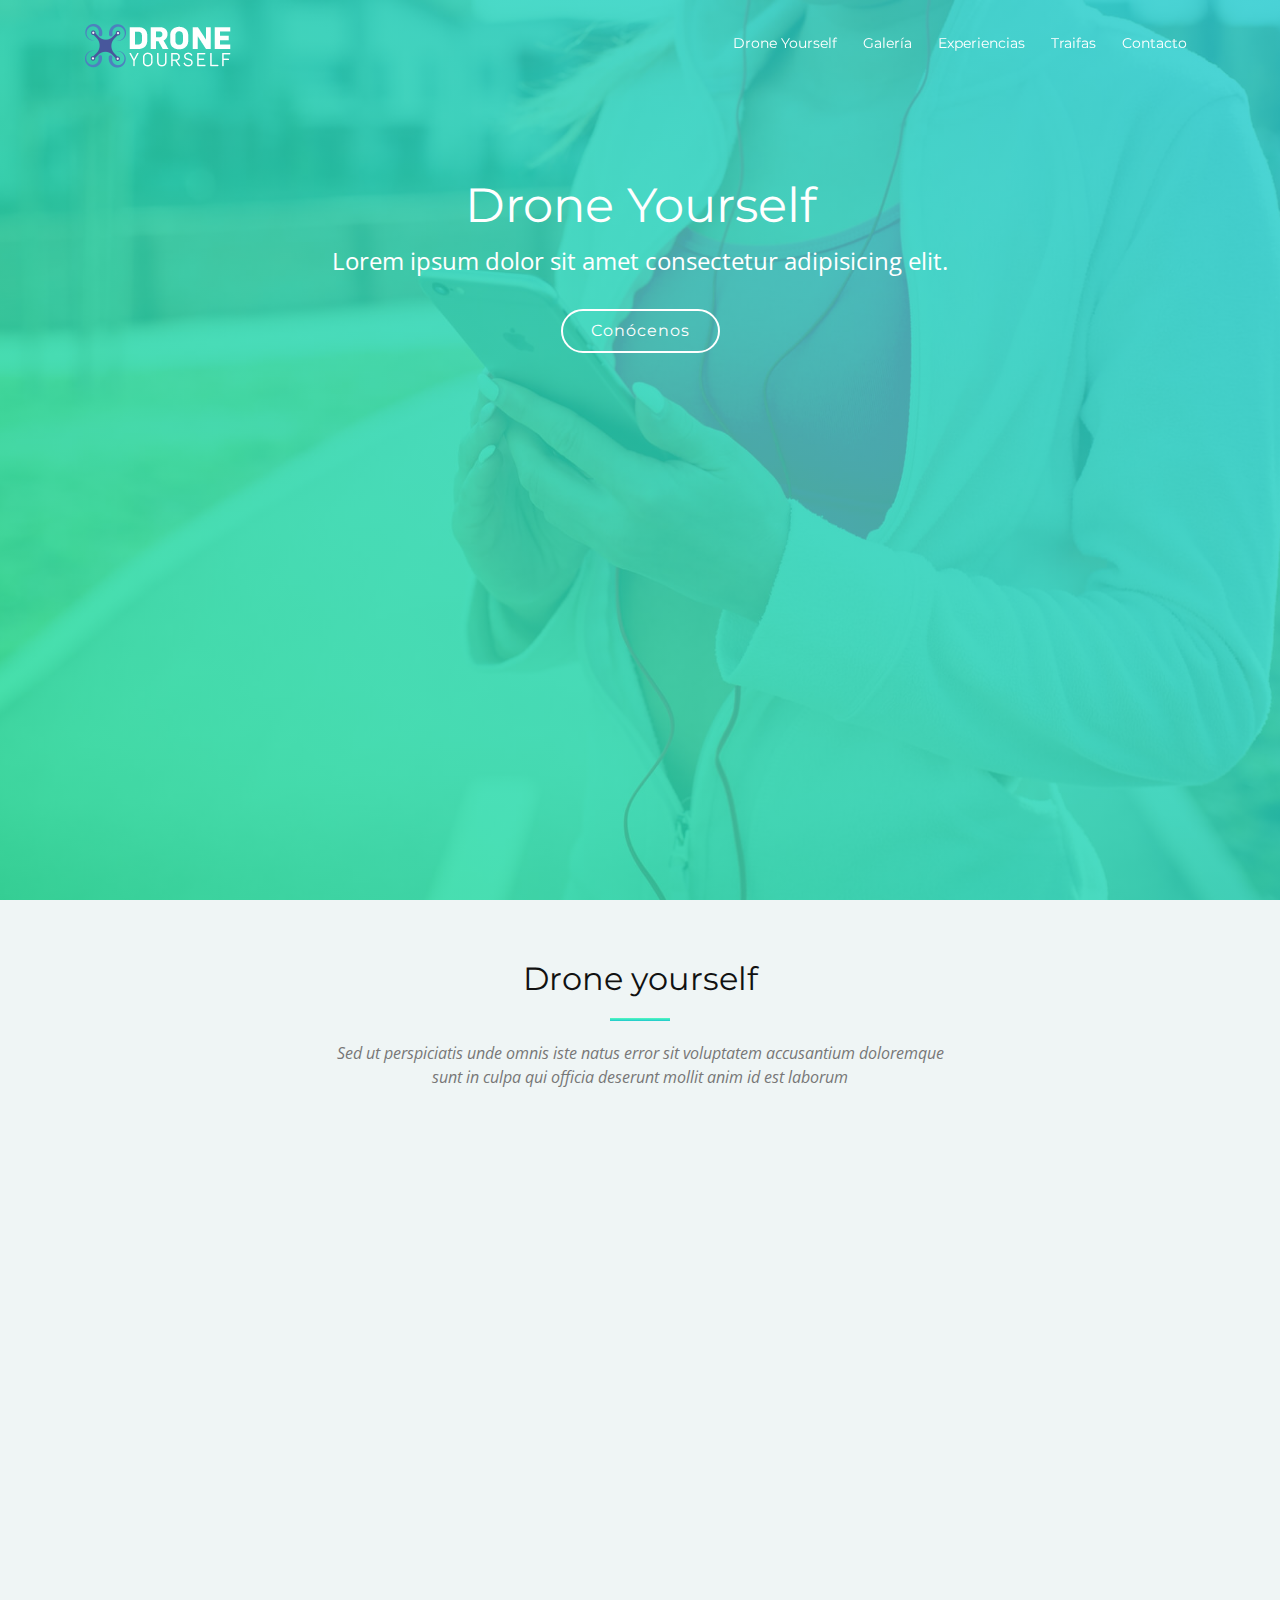
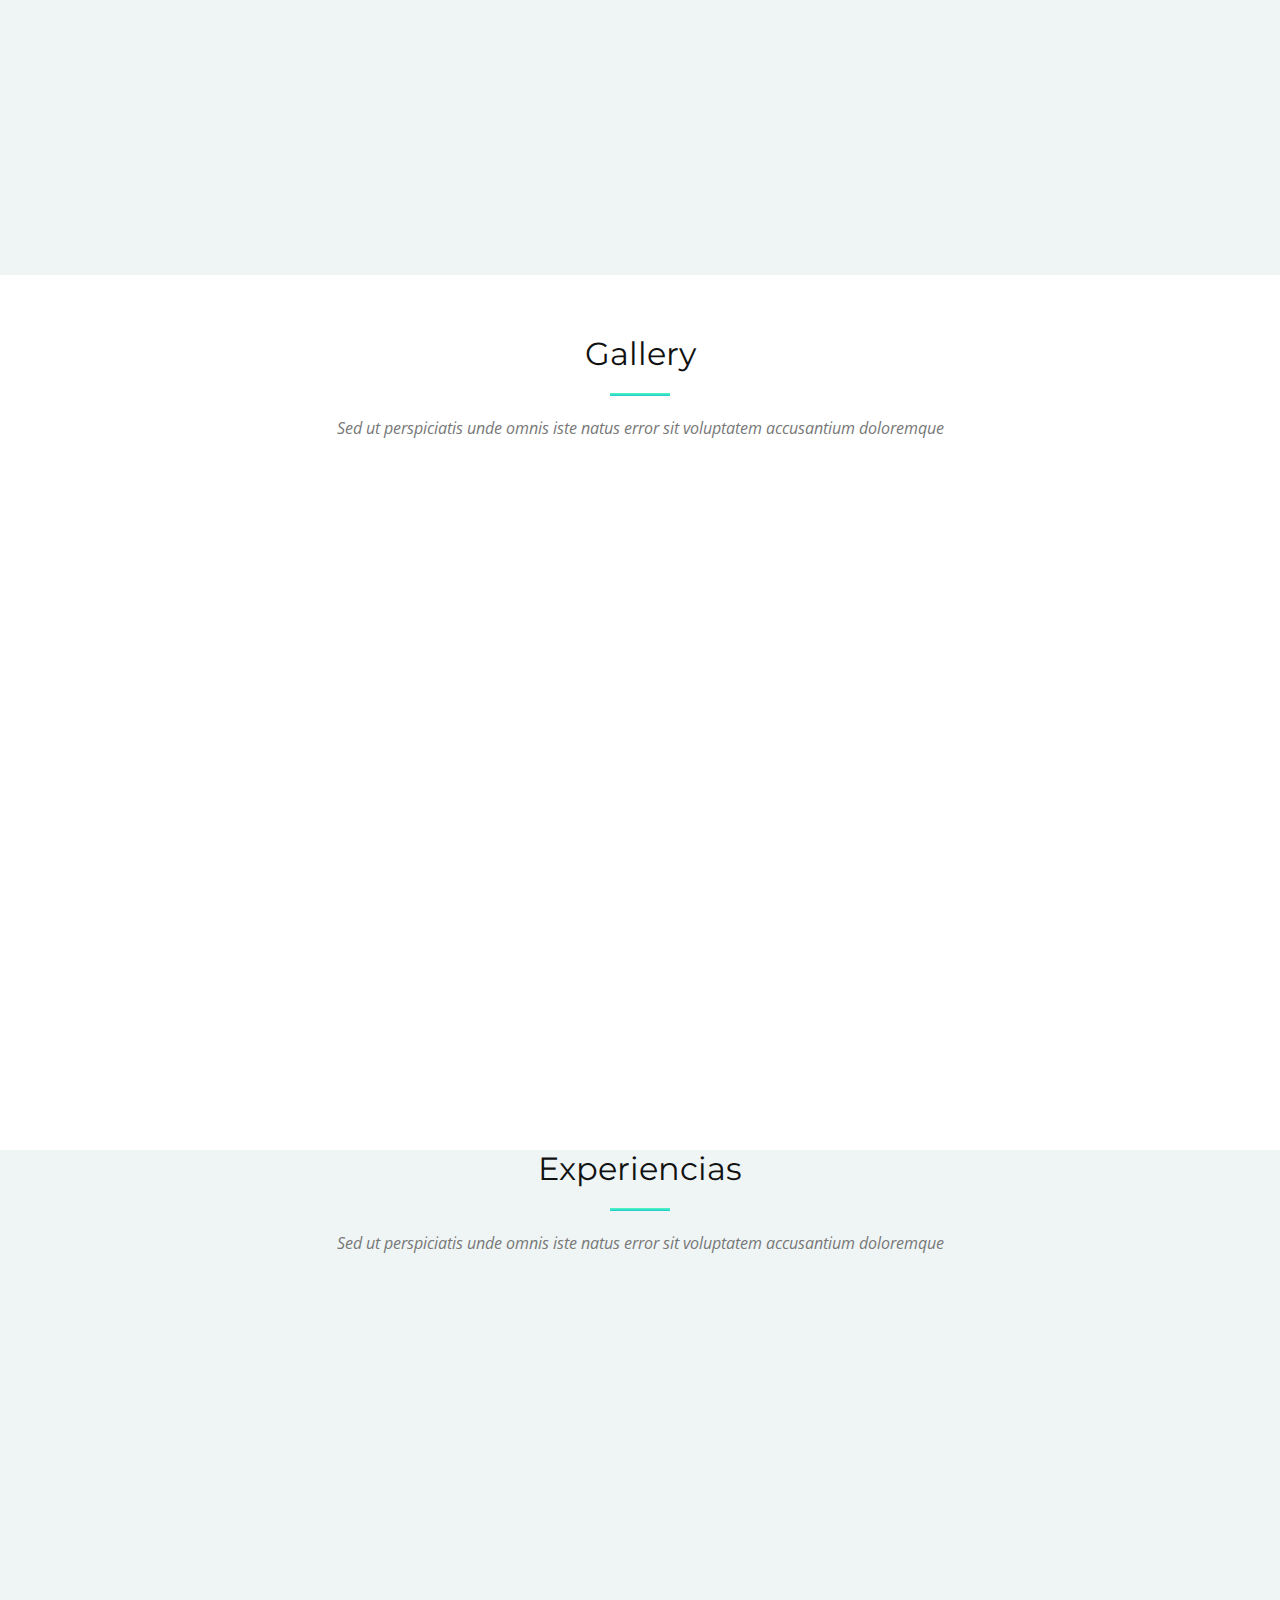
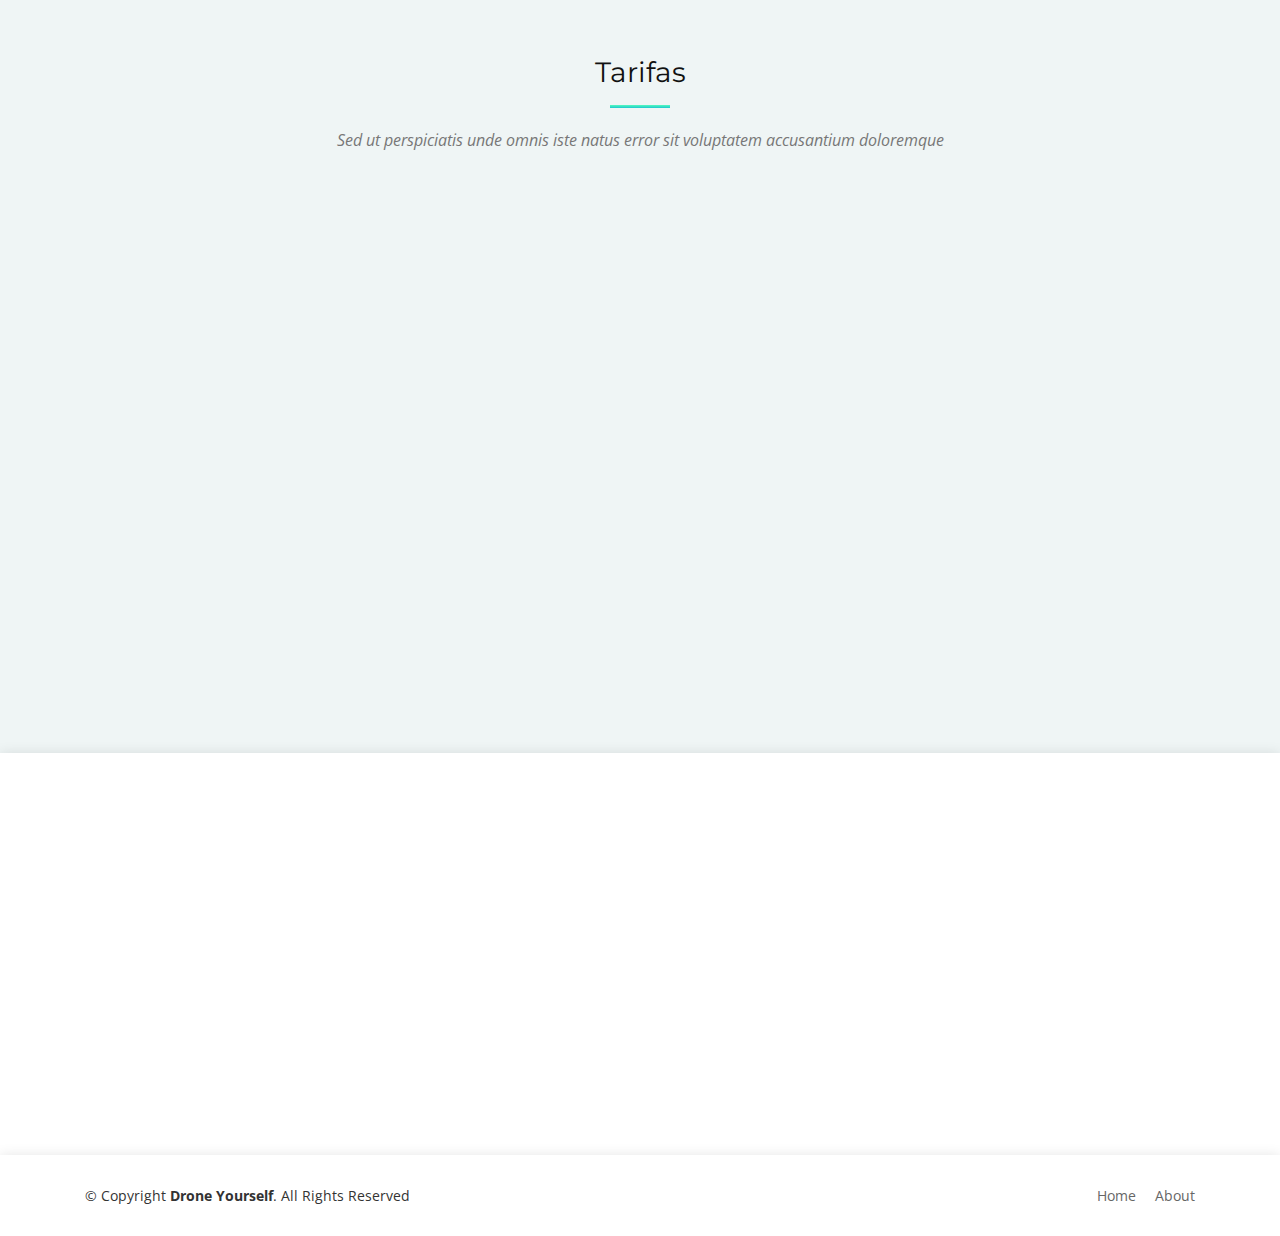
==== commit 4ba1ef10: "new template" ====
--- a/index.html
+++ b/index.html
@@ -1,420 +1,379 @@
-<!DOCTYPE HTML>
-<!--
-	Tessellate by HTML5 UP
-	html5up.net | @ajlkn
-	Free for personal and commercial use under the CCA 3.0 license (html5up.net/license)
--->
-<html>
-	<head>
-		<title>Tessellate by HTML5 UP</title>
-		<meta charset="utf-8" />
-		<meta name="viewport" content="width=device-width, initial-scale=1" />
-		<!--[if lte IE 8]><script src="assets/js/ie/html5shiv.js"></script><![endif]-->
-		<link rel="stylesheet" href="assets/css/main.css" />
-		<!--[if lte IE 8]><link rel="stylesheet" href="assets/css/ie8.css" /><![endif]-->
-		<!--[if lte IE 9]><link rel="stylesheet" href="assets/css/ie9.css" /><![endif]-->
-	</head>
-	<body>
-
-		<!-- Header -->
-			<section id="header" class="dark">
-				<header>
-					<h1>Welcome to Tessellate</h1>
-					<p>A free responsive site template by <a href="http://html5up.net">HTML5 UP</a></p>
-				</header>
-				<footer>
-					<a href="#first" class="button scrolly">Proceed to second phase</a>
-				</footer>
-			</section>
-
-		<!-- First -->
-			<section id="first" class="main">
-				<header>
-					<div class="container">
-						<h2>Tessellate is a free responsive site template</h2>
-						<p>Gravida dis placerat lectus ante vel nunc euismod eget ornare varius gravida euismod lorem ipsum dolor sit amet consequat<br />
-						feugiat. Gravida dis placerat lectus ante vel nunc euismod eget ornare varius gravida euismod lorem ipsum dolor sit amet.</p>
-					</div>
-				</header>
-				<div class="content dark style1 featured">
-					<div class="container">
-						<div class="row">
-							<div class="4u 12u(narrow)">
-								<section>
-									<span class="feature-icon"><span class="icon fa-clock-o"></span></span>
-									<header>
-										<h3>Gravida</h3>
-									</header>
-									<p>Gravida dis placerat lectus ante vel nunc euismod est turpis sodales.
-									Diam tempor dui lacinia accumsan vivamus. Gravida dis placerat lectus
-									ante vel nunc euismod est turpis sodales. Diam tempor dui lacinia
-									accumsan vivamus.</p>
-								</section>
-							</div>
-							<div class="4u 12u(narrow)">
-								<section>
-									<span class="feature-icon"><span class="icon fa-bolt"></span></span>
-									<header>
-										<h3>Vivamus</h3>
-									</header>
-									<p>Gravida dis placerat lectus ante vel nunc euismod est turpis sodales.
-									Diam tempor dui lacinia accumsan vivamus. Gravida dis placerat lectus
-									ante vel nunc euismod est turpis sodales. Diam tempor dui lacinia
-									accumsan vivamus.</p>
-								</section>
-							</div>
-							<div class="4u 12u(narrow)">
-								<section>
-									<span class="feature-icon"><span class="icon fa-cloud"></span></span>
-									<header>
-										<h3>Accumsan</h3>
-									</header>
-									<p>Gravida dis placerat lectus ante vel nunc euismod est turpis sodales.
-									Diam tempor dui lacinia accumsan vivamus. Gravida dis placerat lectus
-									ante vel nunc euismod est turpis sodales. Diam tempor dui lacinia
-									accumsan vivamus.</p>
-								</section>
-							</div>
-						</div>
-						<div class="row">
-							<div class="12u">
-								<footer>
-									<a href="#second" class="button scrolly">Gravida tempor lacinia</a>
-								</footer>
-							</div>
-						</div>
-					</div>
-				</div>
-			</section>
-
-		<!-- Second -->
-			<section id="second" class="main">
-				<header>
-					<div class="container">
-						<h2>Euismod sed feugiat lorem tempus magna</h2>
-						<p>Gravida dis placerat lectus ante vel nunc euismod eget ornare varius gravida euismod lorem ipsum dolor sit amet consequat<br />
-						feugiat. Gravida dis placerat lectus ante vel nunc euismod eget ornare varius gravida euismod lorem ipsum dolor sit amet.</p>
-					</div>
-				</header>
-				<div class="content dark style2">
-					<div class="container">
-						<div class="row">
-							<div class="4u 12u(narrow)">
-								<section>
-									<h3>Augue vivamus sed ipsum commodo lorem dolor</h3>
-									<p>Gravida dis placerat lectus ante vel nunc euismod est turpis sodales. Diam
-									tempor dui lacinia eget ornare varius gravida. Gravida dis placerat lectus ante
-									vel nunc euismod est turpis sodales. Diam tempor dui lacinia accumsan vivamus
-									augue cubilia vivamus nisi eu eget ornare varius gravida euismod.  Gravida dis
-									lorem ipsum dolor placerat magna tempus feugiat.</p>
-									<p>Lectus ante vel nunc euismod est turpis sodales. Diam tempor dui lacinia
-									accumsan vivamus augue cubilia vivamus nisi eu eget ornare varius gravida dolore
-									euismod lorem ipsum dolor.</p>
-									<footer>
-										<a href="#third" class="button scrolly">Accumsan nisi tempor</a>
-									</footer>
-								</section>
-							</div>
-							<div class="8u 12u(narrow)">
-								<div class="row">
-									<div class="6u"><a href="#" class="image fit"><img src="images/pic01.jpg" alt="" /></a></div>
-									<div class="6u"><a href="#" class="image fit"><img src="images/pic02.jpg" alt="" /></a></div>
-									<div class="6u"><a href="#" class="image fit"><img src="images/pic03.jpg" alt="" /></a></div>
-									<div class="6u"><a href="#" class="image fit"><img src="images/pic04.jpg" alt="" /></a></div>
-									<div class="6u"><a href="#" class="image fit"><img src="images/pic05.jpg" alt="" /></a></div>
-									<div class="6u"><a href="#" class="image fit"><img src="images/pic06.jpg" alt="" /></a></div>
-								</div>
-							</div>
-						</div>
-					</div>
-				</div>
-			</section>
-
-		<!-- Third -->
-			<section id="third" class="main">
-				<header>
-					<div class="container">
-						<h2>Ornare varius lorem ipsum ante lectus</h2>
-						<p>Gravida dis placerat lectus ante vel nunc euismod eget ornare varius gravida euismod lorem ipsum dolor sit amet consequat<br />
-						feugiat. Gravida dis placerat lectus ante vel nunc euismod eget ornare varius gravida euismod lorem ipsum dolor sit amet.</p>
-					</div>
-				</header>
-				<div class="content dark style3">
-					<div class="container">
-						<span class="image featured"><img src="images/pic07.jpg" alt="" /></span>
-						<div class="row">
-							<div class="4u 12u(narrow)">
-								<h3>Diam vivamus turpis lorem sodales lectus ornare</h3>
-								<p>Gravida dis placerat lectus ante vel nunc euismod est turpis sodales. Diam
-								tempor dui lacinia eget ornare varius gravida. Gravida dis placerat lectus ante
-								vel nunc euismod est turpis sodales. Diam tempor dui lacinia accumsan vivamus
-								augue cubilia vivamus nisi eu eget ornare varius gravida euismod.  Gravida dis
-								lorem ipsum dolor placerat magna tempus feugiat.</p>
-								<p>Lectus ante vel nunc euismod est turpis sodales. Diam tempor dui lacinia
-								accumsan vivamus augue cubilia vivamus nisi eu eget ornare varius gravida dolore
-								euismod lorem ipsum dolor sit amet consequat. vivamus nisi eu eget ornare varius
-								gravida dolore euismod lorem ipsum dolor sit amet consequat. vivamus nisi eu
-								eget ornare et magna.</p>
-							</div>
-							<div class="4u 12u(narrow)">
-								<p>Gravida dis placerat lectus ante vel nunc euismod est turpis sodales. Diam
-								tempor dui lacinia eget ornare varius gravida. Gravida dis placerat lectus ante
-								vel nunc euismod est turpis sodales. Diam tempor dui lacinia accumsan vivamus
-								augue cubilia vivamus nisi eu eget ornare varius gravida euismod.  Gravida dis
-								lorem ipsum dolor placerat magna tempus feugiat.</p>
-								<p>Lectus ante vel nunc euismod est turpis sodales. Diam tempor dui lacinia
-								accumsan vivamus augue cubilia vivamus nisi eu eget ornare varius gravida dolore
-								euismod lorem ipsum dolor sit amet consequat eget ornare varius gravida euismod.
-								Gravida dis lorem ipsum dolor placerat magna tempus feugiat magna tempus lorem.</p>
-								<p>Lectus ante vel nunc euismod est turpis sodales. Diam tempor dui lacinia
-								accumsan vivamus augue cubilia.</p>
-							</div>
-							<div class="4u 12u(narrow)">
-								<p>Placerat lectus ante vel nunc euismod est turpis sodales. Diam tempor dui
-								lacinia eget ornare varius gravida. Gravida dis placerat lectus ante vel nunc
-								euismod est turpis sodales. Diam tempor dui lacinia accumsan vivamus augue
-								cubilia vivamus nisi eu eget ornare varius gravida euismod.  Gravida dis
-								lorem ipsum dolor placerat magna tempus feugiat. Lectus ante vel nunc euismod
-								est turpis sodales. Diam tempor dui lacinia dolore.</p>
-								<p>Accumsan vivamus augue cubilia vivamus nisi eu eget ornare varius gravida
-								dolore euismod lorem ipsum dolor sit amet conseismod lorem ipsum dolor sit amet
-								consequat lorem ipsum consequat feugiat sed tempus euismod feugiat veroeros.</p>
-								<footer>
-									<a href="#fourth" class="button scrolly">Ipsum ornare lorem dolor</a>
-								</footer>
-							</div>
-						</div>
-					</div>
-				</div>
-			</section>
-
-		<!-- Basic Elements -->
-		<!--
-			<section class="main">
-				<header>
-					<div class="container">
-						<h2>A Whole Lotta Elements</h2>
-						<p>General purpose elements for every general purpose. Or something like that.</p>
-					</div>
-				</header>
-				<div class="content style1 dark">
-					<div class="container">
-						<section>
-							<header>
-								<h3>Paragraph</h3>
-								<p>This is a byline</p>
-							</header>
-							<p>Phasellus nisl nisl, varius id <sup>porttitor sed pellentesque</sup> ac orci. Pellentesque
-							habitant <strong>strong</strong> tristique <b>bold</b> et netus <i>italic</i> malesuada <em>emphasized</em> ac turpis egestas. Morbi
-							leo suscipit ut. Praesent <sub>id turpis vitae</sub> turpis pretium ultricies. Vestibulum sit
-							amet risus elit.</p>
-						</section>
-						<section>
-							<header>
-								<h3>Blockquote</h3>
-							</header>
-							<blockquote>Fringilla nisl. Donec accumsan interdum nisi, quis tincidunt felis sagittis eget.
-							tempus euismod. Vestibulum ante ipsum primis in faucibus. Cras sit amet urna eros, id egestas
-							tempus ante ipsum primis in faucibus orci luctus et ultrices.</blockquote>
-						</section>
-						<section>
-							<header>
-								<h3>Divider</h3>
-							</header>
-							<p>Donec consectetur <a href="#">vestibulum dolor et pulvinar</a>. Etiam vel felis enim, at viverra
-							ligula. Ut porttitor sagittis lorem, quis eleifend nisi ornare vel. Praesent nec orci
-							facilisis leo magna. Cras sit amet urna eros, id egestas urna. Quisque aliquam
-							tempus euismod. Vestibulum ante ipsum primis in faucibus orci luctus et ultrices
-							posuere cubilia.</p>
-							<hr />
-							<p>Donec consectetur vestibulum dolor et pulvinar. Etiam vel felis enim, at viverra
-							ligula. Ut porttitor sagittis lorem, quis eleifend nisi ornare vel. Praesent nec orci
-							facilisis leo magna. Cras sit amet urna eros, id egestas urna. Quisque aliquam
-							tempus euismod. Vestibulum ante ipsum primis in faucibus orci luctus et ultrices
-							posuere cubilia.</p>
-						</section>
-						<section>
-							<header>
-								<h3>Unordered List</h3>
-							</header>
-							<ul class="default">
-								<li>Donec consectetur vestibulum dolor et vel felis enim at viverra ligula. Ut porttitor sagittis lorem.</li>
-								<li>Donec consectetur vestibulum dolor et vel felis enim at viverra ligula. Ut porttitor sagittis lorem.</li>
-								<li>Donec consectetur vestibulum dolor et vel felis enim at viverra ligula. Ut porttitor sagittis lorem.</li>
-								<li>Donec consectetur vestibulum dolor et vel felis enim at viverra ligula. Ut porttitor sagittis lorem.</li>
-							</ul>
-						</section>
-						<section>
-							<header>
-								<h3>Ordered List</h3>
-							</header>
-							<ol class="default">
-								<li>Donec consectetur vestibulum dolor et vel felis enim at viverra ligula. Ut porttitor sagittis lorem.</li>
-								<li>Donec consectetur vestibulum dolor et vel felis enim at viverra ligula. Ut porttitor sagittis lorem.</li>
-								<li>Donec consectetur vestibulum dolor et vel felis enim at viverra ligula. Ut porttitor sagittis lorem.</li>
-								<li>Donec consectetur vestibulum dolor et vel felis enim at viverra ligula. Ut porttitor sagittis lorem.</li>
-							</ol>
-						</section>
-						<section>
-							<header>
-								<h3>Table</h3>
-							</header>
-							<div class="table-wrapper">
-								<table class="default">
-									<thead>
-										<tr>
-											<th>ID</th>
-											<th>Name</th>
-											<th>Description</th>
-											<th>Price</th>
-										</tr>
-									</thead>
-									<tbody>
-										<tr>
-											<td>00001</td>
-											<td>Lorem ipsum dolor</td>
-											<td>Ut porttitor sagittis lorem quis nisi ornare.</td>
-											<td>29.99</td>
-										</tr>
-										<tr>
-											<td>00002</td>
-											<td>Sit amet nullam</td>
-											<td>Ut porttitor sagittis lorem quis nisi ornare.</td>
-											<td>19.99</td>
-										</tr>
-										<tr>
-											<td>00003</td>
-											<td>Feugiat felis viverra</td>
-											<td>Ut porttitor sagittis lorem quis nisi ornare.</td>
-											<td>29.99</td>
-										</tr>
-										<tr>
-											<td>00004</td>
-											<td>Sagittis enim felis</td>
-											<td>Ut porttitor sagittis lorem quis nisi ornare.</td>
-											<td>19.99</td>
-										</tr>
-										<tr>
-											<td>00005</td>
-											<td>Nullam sed vestibulum</td>
-											<td>Ut porttitor sagittis lorem quis nisi ornare.</td>
-											<td>19.99</td>
-										</tr>
-									</tbody>
-									<tfoot>
-										<tr>
-											<td colspan="3"></td>
-											<td>100.00</td>
-										</tr>
-									</tfoot>
-								</table>
-							</div>
-						</section>
-						<section>
-							<header>
-								<h3>Form</h3>
-							</header>
-							<form method="post" action="#">
-								<div class="row 50%">
-									<div class="6u 12u(narrow)">
-										<input type="text" name="name" id="name" value="" placeholder="John Doe" />
-									</div>
-									<div class="6u 12u(narrow)">
-										<input type="text" name="email" id="email" value="" placeholder="johndoe@domain.tld" />
-									</div>
-								</div>
-								<div class="row 50%">
-									<div class="12u">
-										<div class="select" tabindex="-1">
-											<select name="department" id="department">
-												<option value="">Choose a department</option>
-												<option value="1">Manufacturing</option>
-												<option value="2">Administration</option>
-												<option value="3">Support</option>
-											</select>
-										</div>
-									</div>
-								</div>
-								<div class="row 50%">
-									<div class="12u">
-										<input type="text" name="subject" id="subject" value="" placeholder="Enter your subject" />
-									</div>
-								</div>
-								<div class="row 50%">
-									<div class="12u">
-										<textarea name="message" id="message" placeholder="Enter your message"></textarea>
-									</div>
-								</div>
-								<div class="row">
-									<div class="12u">
-										<ul class="actions">
-											<li><input type="submit" class="button" value="Send Message" /></li>
-											<li><input type="reset" class="button alt" value="Clear Form" /></li>
-										</ul>
-									</div>
-								</div>
-							</form>
-						</section>
-					</div>
-				</div>
-			</section>
-		-->
-
-		<!-- Fourth -->
-			<section id="fourth" class="main">
-				<header>
-					<div class="container">
-						<h2>Sed feugiat ipsum consequat</h2>
-						<p>Gravida dis placerat lectus ante vel nunc euismod eget ornare varius gravida euismod lorem ipsum dolor sit amet consequat<br />
-						feugiat. Gravida dis placerat lectus ante vel nunc euismod eget ornare varius gravida euismod lorem ipsum dolor sit amet.</p>
-					</div>
-				</header>
-				<div class="content style4 featured">
-					<div class="container 75%">
-						<form method="post" action="#">
-							<div class="row 50%">
-								<div class="6u 12u(mobile)"><input type="text" placeholder="Name" /></div>
-								<div class="6u 12u(mobile)"><input type="text" placeholder="Email" /></div>
-							</div>
-							<div class="row 50%">
-								<div class="12u"><textarea name="message" placeholder="Message"></textarea></div>
-							</div>
-							<div class="row">
-								<div class="12u">
-									<ul class="actions">
-										<li><input type="submit" class="button" value="Send Message" /></li>
-										<li><input type="reset" class="button alt" value="Clear Form" /></li>
-									</ul>
-								</div>
-							</div>
-						</form>
-					</div>
-				</div>
-			</section>
-
-		<!-- Footer -->
-			<section id="footer">
-				<ul class="icons">
-					<li><a href="#" class="icon fa-twitter"><span class="label">Twitter</span></a></li>
-					<li><a href="#" class="icon fa-facebook"><span class="label">Facebook</span></a></li>
-					<li><a href="#" class="icon fa-instagram"><span class="label">Instagram</span></a></li>
-					<li><a href="#" class="icon fa-dribbble"><span class="label">Dribbble</span></a></li>
-					<li><a href="#" class="icon fa-github"><span class="label">GitHub</span></a></li>
-				</ul>
-				<div class="copyright">
-					<ul class="menu">
-						<li>&copy; Untitled. All rights reserved.</li><li>Design: <a href="http://html5up.net">HTML5 UP</a></li>
-					</ul>
-				</div>
-			</section>
-
-		<!-- Scripts -->
-			<script src="assets/js/jquery.min.js"></script>
-			<script src="assets/js/jquery.scrolly.min.js"></script>
-			<script src="assets/js/skel.min.js"></script>
-			<script src="assets/js/util.js"></script>
-			<!--[if lte IE 8]><script src="assets/js/ie/respond.min.js"></script><![endif]-->
-			<script src="assets/js/main.js"></script>
-
-	</body>
-</html>+<!DOCTYPE html>
+<html lang="en">
+<head>
+  <meta charset="utf-8">
+  <title>Drone Yourself</title>
+  <meta content="width=device-width, initial-scale=1.0" name="viewport">
+  <meta content="" name="keywords">
+  <meta content="" name="description">
+
+  <!-- Favicons -->
+  <link rel="apple-touch-icon" sizes="60x60" href="img/apple-touch-icon.png">
+  <link rel="icon" type="image/png" sizes="32x32" href="img/favicon-32x32.png">
+  <link rel="icon" type="image/png" sizes="16x16" href="img/favicon-16x16.png">
+
+  <!-- Google Fonts -->
+  <link href="https://fonts.googleapis.com/css?family=Montserrat:300,400,500,700|Open+Sans:300,300i,400,400i,700,700i" rel="stylesheet">
+
+  <!-- Bootstrap CSS File -->
+  <link href="lib/bootstrap/css/bootstrap.min.css" rel="stylesheet">
+
+  <!-- Libraries CSS Files -->
+  <link href="lib/animate/animate.min.css" rel="stylesheet">
+  <link href="lib/font-awesome/css/font-awesome.min.css" rel="stylesheet">
+  <link href="lib/ionicons/css/ionicons.min.css" rel="stylesheet">
+  <link href="lib/magnific-popup/magnific-popup.css" rel="stylesheet">
+  <!-- Main Stylesheet File -->
+  <link href="css/style.css" rel="stylesheet">
+</head>
+
+<body>
+
+  <!--==========================
+    Header
+  ============================-->
+  <header id="header">
+    <div class="container">
+
+      <div id="logo" class="pull-left">
+        <a href="#intro"><img src="img/logo_dy_white.png" alt="Drone Yourself Logo" title="Drone Yourself"></a>
+      </div>
+
+      <nav id="nav-menu-container">
+        <ul class="nav-menu">
+          <li class="menu-active"><a href="#intro">Drone Yourself</a></li>
+          <li><a href="#gallery">Galería</a></li>
+          <li><a href="#experience">Experiencias</a></li>
+          <li><a href="#pricing">Traifas</a></li>
+          <li><a href="#contact">Contacto</a></li>
+        </ul>
+      </nav><!-- #nav-menu-container -->
+    </div>
+  </header><!-- #header -->
+
+  <!--==========================
+    Intro Section
+  ============================-->
+  <section id="intro">
+
+    <div class="intro-text">
+      <h2>Drone Yourself</h2>
+      <p>
+          Lorem ipsum dolor sit amet consectetur adipisicing elit. 
+      </p>
+      <a href="#about" class="btn-get-started scrollto">Conócenos</a>
+    </div>
+  </section><!-- #intro -->
+
+  <main id="main">
+
+    <!--==========================
+      About Us Section
+    ============================-->
+    <section id="about" class="section-bg">
+      <div class="container-fluid">
+        <div class="section-header">
+          <h3 class="section-title">Drone yourself</h3>
+          <span class="section-divider"></span>
+          <p class="section-description">
+            Sed ut perspiciatis unde omnis iste natus error sit voluptatem accusantium doloremque<br>
+            sunt in culpa qui officia deserunt mollit anim id est laborum
+          </p>
+        </div>
+
+        <div class="row">
+          <div class="col-lg-6 about-img wow fadeInLeft">
+            <img src="img/about-img.jpg" alt="">
+          </div>
+
+          <div class="col-lg-6 content wow fadeInRight">
+            <h2>Lorem ipsum dolor sit amet, consectetur adipiscing elite storium paralate</h2>
+            <h3>Excepteur sint occaecat cupidatat non proident, sunt in culpa qui officia deserunt mollit anim id est laborum.</h3>
+            <p>
+              Lorem ipsum dolor sit amet, consectetur adipiscing elit, sed do eiusmod tempor incididunt ut labore et dolore magna aliqua ullamco laboris nisi ut aliquip ex ea commodo consequat.
+            </p>
+
+            <ul>
+              <li><i class="ion-android-checkmark-circle"></i> Ullamco laboris nisi ut aliquip ex ea commodo consequat.</li>
+              <li><i class="ion-android-checkmark-circle"></i> Duis aute irure dolor in reprehenderit in voluptate velit.</li>
+              <li><i class="ion-android-checkmark-circle"></i> Ullamco laboris nisi ut aliquip ex ea commodo consequat. Duis aute irure dolor in reprehenderit in voluptate trideta storacalaperda mastiro dolore eu fugiat nulla pariatur.</li>
+            </ul>
+
+            <p>
+              Ullamco laboris nisi ut aliquip ex ea commodo consequat. Duis aute irure dolor in reprehenderit in voluptate velit esse cillum dolore eu fugiat nulla pariatur. Excepteur sint occaecat cupidatat non proident, sunt in culpa qui officia deserunt mollit anim id est laborum Libero justo laoreet sit amet cursus sit amet dictum sit. Commodo sed egestas egestas fringilla phasellus faucibus scelerisque eleifend donec
+            </p>
+          </div>
+        </div>
+
+      </div>
+    </section><!-- #about -->
+<!--==========================
+      Gallery Section
+    ============================-->
+    <section id="gallery">
+        <div class="container-fluid">
+          <div class="section-header">
+            <h3 class="section-title">Gallery</h3>
+            <span class="section-divider"></span>
+            <p class="section-description">Sed ut perspiciatis unde omnis iste natus error sit voluptatem accusantium doloremque</p>
+          </div>
+  
+          <div class="row no-gutters">
+  
+            <div class="col-lg-4 col-md-6">
+              <div class="gallery-item wow fadeInUp">
+                <a href="img/gallery/gallery-1.jpg" class="gallery-popup">
+                  <img src="img/gallery/gallery-1.jpg" alt="">
+                </a>
+              </div>
+            </div>
+  
+            <div class="col-lg-4 col-md-6">
+              <div class="gallery-item wow fadeInUp">
+                <a href="img/gallery/gallery-2.jpg" class="gallery-popup">
+                  <img src="img/gallery/gallery-2.jpg" alt="">
+                </a>
+              </div>
+            </div>
+  
+            <div class="col-lg-4 col-md-6">
+              <div class="gallery-item wow fadeInUp">
+                <a href="img/gallery/gallery-3.jpg" class="gallery-popup">
+                  <img src="img/gallery/gallery-3.jpg" alt="">
+                </a>
+              </div>
+            </div>
+  
+            <div class="col-lg-4 col-md-6">
+              <div class="gallery-item wow fadeInUp">
+                <a href="img/gallery/gallery-4.jpg" class="gallery-popup">
+                  <img src="img/gallery/gallery-4.jpg" alt="">
+                </a>
+              </div>
+            </div>
+  
+            <div class="col-lg-4 col-md-6">
+              <div class="gallery-item wow fadeInUp">
+                <a href="img/gallery/gallery-5.jpg" class="gallery-popup">
+                  <img src="img/gallery/gallery-5.jpg" alt="">
+                </a>
+              </div>
+            </div>
+  
+            <div class="col-lg-4 col-md-6">
+              <div class="gallery-item wow fadeInUp">
+                <a href="img/gallery/gallery-6.jpg" class="gallery-popup">
+                  <img src="img/gallery/gallery-6.jpg" alt="">
+                </a>
+              </div>
+            </div>
+  
+          </div>
+  
+        </div>
+      </section><!-- #gallery -->
+  <!--==========================
+      Experiences Section
+    ============================-->
+    <section id="experience" class="section-bg">
+        <div class="container">
+          <div class="section-header">
+            <h3 class="section-title">Experiencias</h3>
+            <span class="section-divider"></span>
+            <p class="section-description">Sed ut perspiciatis unde omnis iste natus error sit voluptatem accusantium doloremque</p>
+          </div>
+          <div class="row wow fadeInUp">
+            <div class="col-lg-3 col-md-6">
+              <div class="member">
+                <h4>Walter White</h4>
+                <span>Chief Executive Officer</span>
+                <p>
+                    Lorem ipsum dolor sit amet consectetur adipisicing elit. Distinctio, veniam optio fugiat corporis aut earum repellat porro ullam fugit ad accusamus magni quae adipisci culpa id dignissimos, neque illo ipsum.
+                </p>
+              </div>
+            </div>
+  
+            <div class="col-lg-3 col-md-6">
+              <div class="member">
+                <h4>Sarah Jhinson</h4>
+                <span>Product Manager</span>
+                <p>
+                    Lorem ipsum dolor sit amet consectetur adipisicing elit. Distinctio, veniam optio fugiat corporis aut earum repellat porro ullam fugit ad accusamus magni quae adipisci culpa id dignissimos, neque illo ipsum.
+                </p>
+              </div>
+            </div>
+  
+            <div class="col-lg-3 col-md-6">
+              <div class="member">
+                <h4>William Anderson</h4>
+                <span>CTO</span>
+                <p>
+                    Lorem ipsum dolor sit amet consectetur adipisicing elit. Distinctio, veniam optio fugiat corporis aut earum repellat porro ullam fugit ad accusamus magni quae adipisci culpa id dignissimos, neque illo ipsum.
+                </p>
+              </div>
+            </div>
+  
+            <div class="col-lg-3 col-md-6">
+              <div class="member">
+                <h4>Amanda Jepson</h4>
+                <span>Accountant</span>
+                <p>
+                    Lorem ipsum dolor sit amet consectetur adipisicing elit. Distinctio, veniam optio fugiat corporis aut earum repellat porro ullam fugit ad accusamus magni quae adipisci culpa id dignissimos, neque illo ipsum.
+                </p>
+              </div>
+            </div>
+          </div>
+  
+        </div>
+      </section><!-- #team -->
+    <!--==========================
+      Pricing Section
+    ============================-->
+    <section id="pricing" class="section-bg">
+      <div class="container">
+
+        <div class="section-header">
+          <h3 class="section-title">Tarifas</h3>
+          <span class="section-divider"></span>
+          <p class="section-description">Sed ut perspiciatis unde omnis iste natus error sit voluptatem accusantium doloremque</p>
+        </div>
+
+        <div class="row">
+
+          <div class="col-lg-4 col-md-6">
+            <div class="box wow fadeInLeft">
+              <h3>Free</h3>
+              <h4><sup>$</sup>0<span> month</span></h4>
+              <ul>
+                <li><i class="ion-android-checkmark-circle"></i> Quam adipiscing vitae proin</li>
+                <li><i class="ion-android-checkmark-circle"></i> Nec feugiat nisl pretium</li>
+                <li><i class="ion-android-checkmark-circle"></i> Nulla at volutpat diam uteera</li>
+                <li><i class="ion-android-checkmark-circle"></i> Pharetra massa massa ultricies</li>
+                <li><i class="ion-android-checkmark-circle"></i> Massa ultricies mi quis hendrerit</li>
+              </ul>
+              <a href="#" class="get-started-btn">Get Started</a>
+            </div>
+          </div>
+
+          <div class="col-lg-4 col-md-6">
+            <div class="box featured wow fadeInUp">
+              <h3>Business</h3>
+              <h4><sup>$</sup>29<span> month</span></h4>
+              <ul>
+                <li><i class="ion-android-checkmark-circle"></i> Quam adipiscing vitae proin</li>
+                <li><i class="ion-android-checkmark-circle"></i> Nec feugiat nisl pretium</li>
+                <li><i class="ion-android-checkmark-circle"></i> Nulla at volutpat diam uteera</li>
+                <li><i class="ion-android-checkmark-circle"></i> Pharetra massa massa ultricies</li>
+                <li><i class="ion-android-checkmark-circle"></i> Massa ultricies mi quis hendrerit</li>
+              </ul>
+              <a href="#" class="get-started-btn">Get Started</a>
+            </div>
+          </div>
+
+          <div class="col-lg-4 col-md-6">
+            <div class="box wow fadeInRight">
+              <h3>Developer</h3>
+              <h4><sup>$</sup>49<span> month</span></h4>
+              <ul>
+                <li><i class="ion-android-checkmark-circle"></i> Quam adipiscing vitae proin</li>
+                <li><i class="ion-android-checkmark-circle"></i> Nec feugiat nisl pretium</li>
+                <li><i class="ion-android-checkmark-circle"></i> Nulla at volutpat diam uteera</li>
+                <li><i class="ion-android-checkmark-circle"></i> Pharetra massa massa ultricies</li>
+                <li><i class="ion-android-checkmark-circle"></i> Massa ultricies mi quis hendrerit</li>
+              </ul>
+              <a href="#" class="get-started-btn">Get Started</a>
+            </div>
+          </div>
+
+        </div>
+      </div>
+    </section><!-- #pricing -->
+
+
+
+    
+
+    
+    <!--==========================
+      Contact Section
+    ============================-->
+    <section id="contact">
+      <div class="container">
+        <div class="row wow fadeInUp">
+
+          <div class="col-lg-4 col-md-4">
+            <div class="contact-about">
+              <img src="img/logo_dy.png" alt="Drone Yourself">
+              <p>Cras fermentum odio eu feugiat. Justo eget magna fermentum iaculis eu non diam phasellus. Scelerisque felis imperdiet proin fermentum leo. Amet volutpat consequat mauris nunc congue.</p>
+              <div class="social-links">
+                <a href="#" class="twitter"><i class="fa fa-twitter"></i></a>
+                <a href="#" class="facebook"><i class="fa fa-facebook"></i></a>
+                <a href="#" class="instagram"><i class="fa fa-instagram"></i></a>
+                <a href="#" class="google-plus"><i class="fa fa-google-plus"></i></a>
+                <a href="#" class="linkedin"><i class="fa fa-linkedin"></i></a>
+              </div>
+            </div>
+          </div>
+
+          <div class="col-lg-3 col-md-4">
+            <div class="info">
+              <div>
+                <i class="ion-ios-location-outline"></i>
+                <p>A108 Adam Street<br>New York, NY 535022</p>
+              </div>
+
+              <div>
+                <i class="ion-ios-email-outline"></i>
+                <p>info@example.com</p>
+              </div>
+
+              <div>
+                <i class="ion-ios-telephone-outline"></i>
+                <p>+1 5589 55488 55s</p>
+              </div>
+
+            </div>
+          </div>
+        </div>
+      </div>
+    </section><!-- #contact -->
+
+  </main>
+
+  <!--==========================
+    Footer
+  ============================-->
+  <footer id="footer">
+    <div class="container">
+      <div class="row">
+        <div class="col-lg-6 text-lg-left text-center">
+          <div class="copyright">
+            &copy; Copyright <strong>Drone Yourself</strong>. All Rights Reserved
+          </div>
+        </div>
+        <div class="col-lg-6">
+          <nav class="footer-links text-lg-right text-center pt-2 pt-lg-0">
+            <a href="#intro" class="scrollto">Home</a>
+            <a href="#about" class="scrollto">About</a>
+          </nav>
+        </div>
+      </div>
+    </div>
+  </footer><!-- #footer -->
+
+  <a href="#" class="back-to-top"><i class="fa fa-chevron-up"></i></a>
+
+  <!-- JavaScript Libraries -->
+  <script src="lib/jquery/jquery.min.js"></script>
+  <script src="lib/jquery/jquery-migrate.min.js"></script>
+  <script src="lib/bootstrap/js/bootstrap.bundle.min.js"></script>
+  <script src="lib/easing/easing.min.js"></script>
+  <script src="lib/wow/wow.min.js"></script>
+  <script src="lib/superfish/hoverIntent.js"></script>
+  <script src="lib/superfish/superfish.min.js"></script>
+  <script src="lib/magnific-popup/magnific-popup.min.js"></script>
+  <!-- Template Main Javascript File -->
+  <script src="js/main.js"></script>
+
+</body>
+</html>
--- a/css/style.css
+++ b/css/style.css
@@ -0,0 +1,1228 @@
+/*
+  Theme Name: Avilon
+  Theme URL: https://bootstrapmade.com/avilon-bootstrap-landing-page-template/
+  Author: BootstrapMade.com
+  License: https://bootstrapmade.com/license/
+*/
+/*--------------------------------------------------------------
+# General
+--------------------------------------------------------------*/
+body {
+  background: #fff;
+  color: #666666;
+  font-family: "Open Sans", sans-serif;
+  overflow-x: hidden;
+}
+
+a {
+  color: #1dc8cd;
+  transition: 0.5s;
+}
+
+a:hover, a:active, a:focus {
+  color: #1dc9ce;
+  outline: none;
+  text-decoration: none;
+}
+
+p {
+  padding: 0;
+  margin: 0 0 30px 0;
+}
+
+h1, h2, h3, h4, h5, h6 {
+  font-family: "Montserrat", sans-serif;
+  font-weight: 400;
+  margin: 0 0 20px 0;
+  padding: 0;
+}
+
+/* Back to top button */
+.back-to-top {
+  position: fixed;
+  display: none;
+  background: linear-gradient(45deg, #1de099, #1dc8cd);
+  color: #fff;
+  padding: 2px 20px 8px 20px;
+  font-size: 16px;
+  border-radius: 4px 4px 0 0;
+  right: 15px;
+  bottom: 0;
+  transition: none;
+}
+
+.back-to-top:focus {
+  background: linear-gradient(45deg, #1de099, #1dc8cd);
+  color: #fff;
+  outline: none;
+}
+
+.back-to-top:hover {
+  background: #1dc8cd;
+  color: #fff;
+}
+
+/*--------------------------------------------------------------
+# Header
+--------------------------------------------------------------*/
+#header {
+  padding: 30px 0;
+  height: 92px;
+  position: fixed;
+  left: 0;
+  top: 0;
+  right: 0;
+  transition: all 0.5s;
+  z-index: 997;
+}
+
+#header #logo {
+  float: left;
+}
+
+#header #logo h1 {
+  font-size: 36px;
+  margin: -4px 0 0 0;
+  padding: 0;
+  line-height: 1;
+  display: inline-block;
+  font-family: "Montserrat", sans-serif;
+  font-weight: 300;
+  letter-spacing: 3px;
+  text-transform: uppercase;
+}
+
+#header #logo h1 a, #header #logo h1 a:hover {
+  color: #fff;
+}
+
+#header #logo img {
+  padding: 0;
+  margin: -9px 0 0 0;
+  width: 150px;
+}
+
+@media (max-width: 768px) {
+  #header #logo h1 {
+    font-size: 28px;
+    margin-top: 0;
+  }
+  #header #logo img {
+    max-height: 40px;
+  }
+}
+
+#header.header-fixed {
+  background: linear-gradient(45deg, #1de099, #1dc8cd);
+  padding: 20px 0;
+  height: 72px;
+  transition: all 0.5s;
+}
+
+/*--------------------------------------------------------------
+# Intro Section
+--------------------------------------------------------------*/
+#intro {
+  width: 100%;
+  height: 100vh;
+  background: linear-gradient(45deg, rgba(29, 224, 153, 0.8), rgba(29, 200, 205, 0.8)), url("../img/intro-bg.jpg") center top no-repeat;
+  background-size: cover;
+  position: relative;
+}
+
+@media (min-width: 1024px) {
+  #intro {
+    background-attachment: fixed;
+  }
+}
+
+#intro .intro-text {
+  position: absolute;
+  left: 0;
+  top: 60px;
+  right: 0;
+  height: calc(50% - 60px);
+  display: flex;
+  align-items: center;
+  justify-content: center;
+  text-align: center;
+  flex-direction: column;
+}
+
+#intro h2 {
+  margin: 30px 0 10px 0;
+  padding: 0 15px;
+  font-size: 48px;
+  font-weight: 400;
+  line-height: 56px;
+  color: #fff;
+}
+
+@media (max-width: 768px) {
+  #intro h2 {
+    font-size: 28px;
+    line-height: 36px;
+  }
+}
+
+#intro p {
+  color: #fff;
+  margin-bottom: 20px;
+  padding: 0 15px;
+  font-size: 24px;
+}
+
+@media (max-width: 768px) {
+  #intro p {
+    font-size: 18px;
+    line-height: 24px;
+    margin-bottom: 20px;
+  }
+}
+
+#intro .btn-get-started {
+  font-family: "Montserrat", sans-serif;
+  font-weight: 400;
+  font-size: 16px;
+  letter-spacing: 1px;
+  display: inline-block;
+  padding: 8px 28px;
+  border-radius: 50px;
+  transition: 0.5s;
+  margin: 10px;
+  border: 2px solid #fff;
+  color: #fff;
+}
+
+#intro .btn-get-started:hover {
+  color: #1dc8cd;
+  background: #fff;
+}
+
+#intro .product-screens {
+  position: absolute;
+  left: 0;
+  right: 0;
+  bottom: 0;
+  overflow: hidden;
+  text-align: center;
+  width: 100%;
+  height: 50%;
+}
+
+#intro .product-screens img {
+  box-shadow: 0px -2px 19px 4px rgba(0, 0, 0, 0.29);
+}
+
+#intro .product-screens .product-screen-1 {
+  position: absolute;
+  z-index: 30;
+  left: calc(50% + 54px);
+  bottom: 0;
+  top: 30px;
+}
+
+#intro .product-screens .product-screen-2 {
+  position: absolute;
+  z-index: 20;
+  left: calc(50% - 154px);
+  bottom: 0;
+  top: 90px;
+}
+
+#intro .product-screens .product-screen-3 {
+  position: absolute;
+  z-index: 10;
+  left: calc(50% - 374px);
+  bottom: 0;
+  top: 150px;
+}
+
+@media (max-width: 767px) {
+  #intro .product-screens .product-screen-1 {
+    position: static;
+    padding-top: 30px;
+  }
+  #intro .product-screens .product-screen-2, #intro .product-screens .product-screen-3 {
+    display: none;
+  }
+}
+
+/*--------------------------------------------------------------
+# Navigation Menu
+--------------------------------------------------------------*/
+/* Nav Menu Essentials */
+.nav-menu, .nav-menu * {
+  margin: 0;
+  padding: 0;
+  list-style: none;
+}
+
+.nav-menu ul {
+  position: absolute;
+  display: none;
+  top: 100%;
+  left: 0;
+  z-index: 99;
+}
+
+.nav-menu li {
+  position: relative;
+  white-space: nowrap;
+}
+
+.nav-menu > li {
+  float: left;
+}
+
+.nav-menu li:hover > ul,
+.nav-menu li.sfHover > ul {
+  display: block;
+}
+
+.nav-menu ul ul {
+  top: 0;
+  left: 100%;
+}
+
+.nav-menu ul li {
+  min-width: 180px;
+}
+
+/* Nav Menu Arrows */
+.sf-arrows .sf-with-ul {
+  padding-right: 30px;
+}
+
+.sf-arrows .sf-with-ul:after {
+  content: "\f107";
+  position: absolute;
+  right: 15px;
+  font-family: FontAwesome;
+  font-style: normal;
+  font-weight: normal;
+}
+
+.sf-arrows ul .sf-with-ul:after {
+  content: "\f105";
+}
+
+/* Nav Meu Container */
+#nav-menu-container {
+  float: right;
+  margin: 0;
+}
+
+@media (max-width: 768px) {
+  #nav-menu-container {
+    display: none;
+  }
+}
+
+/* Nav Meu Styling */
+.nav-menu a {
+  padding: 0 8px 10px 8px;
+  text-decoration: none;
+  display: inline-block;
+  color: #fff;
+  font-family: "Montserrat", sans-serif;
+  font-weight: 400;
+  font-size: 14px;
+  outline: none;
+}
+
+.nav-menu > li {
+  margin-left: 10px;
+}
+
+.nav-menu ul {
+  margin: 4px 0 0 0;
+  padding: 10px;
+  box-shadow: 0px 0px 30px rgba(127, 137, 161, 0.25);
+  background: #fff;
+}
+
+.nav-menu ul li {
+  transition: 0.3s;
+}
+
+.nav-menu ul li a {
+  padding: 10px;
+  color: #333;
+  transition: 0.3s;
+  display: block;
+  font-size: 13px;
+  text-transform: none;
+}
+
+.nav-menu ul li:hover > a {
+  color: #1dc8cd;
+}
+
+.nav-menu ul ul {
+  margin: 0;
+}
+
+/* Mobile Nav Toggle */
+#mobile-nav-toggle {
+  position: fixed;
+  right: 0;
+  top: 0;
+  z-index: 999;
+  margin: 20px 20px 0 0;
+  border: 0;
+  background: none;
+  font-size: 24px;
+  display: none;
+  transition: all 0.4s;
+  outline: none;
+  cursor: pointer;
+}
+
+#mobile-nav-toggle i {
+  color: #fff;
+}
+
+@media (max-width: 768px) {
+  #mobile-nav-toggle {
+    display: inline;
+  }
+}
+
+/* Mobile Nav Styling */
+#mobile-nav {
+  position: fixed;
+  top: 0;
+  padding-top: 18px;
+  bottom: 0;
+  z-index: 998;
+  background: rgba(52, 59, 64, 0.9);
+  left: -260px;
+  width: 260px;
+  overflow-y: auto;
+  transition: 0.4s;
+}
+
+#mobile-nav ul {
+  padding: 0;
+  margin: 0;
+  list-style: none;
+}
+
+#mobile-nav ul li {
+  position: relative;
+}
+
+#mobile-nav ul li a {
+  color: #fff;
+  font-size: 16px;
+  overflow: hidden;
+  padding: 10px 22px 10px 15px;
+  position: relative;
+  text-decoration: none;
+  width: 100%;
+  display: block;
+  outline: none;
+}
+
+#mobile-nav ul li a:hover {
+  color: #fff;
+}
+
+#mobile-nav ul li li {
+  padding-left: 30px;
+}
+
+#mobile-nav ul .menu-has-children i {
+  position: absolute;
+  right: 0;
+  z-index: 99;
+  padding: 15px;
+  cursor: pointer;
+  color: #fff;
+}
+
+#mobile-nav ul .menu-has-children i.fa-chevron-up {
+  color: #1dc8cd;
+}
+
+#mobile-nav ul .menu-item-active {
+  color: #1dc8cd;
+}
+
+#mobile-body-overly {
+  width: 100%;
+  height: 100%;
+  z-index: 997;
+  top: 0;
+  left: 0;
+  position: fixed;
+  background: rgba(52, 59, 64, 0.9);
+  display: none;
+}
+
+/* Mobile Nav body classes */
+body.mobile-nav-active {
+  overflow: hidden;
+}
+
+body.mobile-nav-active #mobile-nav {
+  left: 0;
+}
+
+body.mobile-nav-active #mobile-nav-toggle {
+  color: #fff;
+}
+
+/*--------------------------------------------------------------
+# Sections
+--------------------------------------------------------------*/
+/* Sections Header
+--------------------------------*/
+.section-header .section-title {
+  font-size: 32px;
+  color: #111;
+  text-align: center;
+  font-weight: 400;
+}
+
+.section-header .section-description {
+  text-align: center;
+  padding-bottom: 40px;
+  color: #777;
+  font-style: italic;
+}
+
+.section-header .section-divider {
+  display: block;
+  width: 60px;
+  height: 3px;
+  background: #1dc8cd;
+  background: linear-gradient(0deg, #1dc8cd 0%, #55fabe 100%);
+  margin: 0 auto;
+  margin-bottom: 20px;
+}
+
+/* Section with background
+--------------------------------*/
+.section-bg {
+  background: #eff5f5;
+}
+
+/* About Us Section
+--------------------------------*/
+#about {
+  padding: 60px 0;
+  overflow: hidden;
+}
+
+#about .about-img {
+  height: 510px;
+  overflow: hidden;
+}
+
+#about .about-img img {
+  margin-left: -15px;
+  max-width: 100%;
+}
+
+@media (max-width: 768px) {
+  #about .about-img {
+    height: auto;
+  }
+  #about .about-img img {
+    margin-left: 0;
+    padding-bottom: 30px;
+  }
+}
+
+#about .content .h2 {
+  color: #333;
+  font-weight: 300;
+  font-size: 24px;
+}
+
+#about .content h3 {
+  color: #777;
+  font-weight: 300;
+  font-size: 18px;
+  line-height: 26px;
+  font-style: italic;
+}
+
+#about .content p {
+  line-height: 26px;
+}
+
+#about .content p:last-child {
+  margin-bottom: 0;
+}
+
+#about .content i {
+  font-size: 20px;
+  padding-right: 4px;
+  color: #1dc8cd;
+}
+
+#about .content ul {
+  list-style: none;
+  padding: 0;
+}
+
+#about .content ul li {
+  padding-bottom: 10px;
+}
+
+/* Product Featuress Section
+--------------------------------*/
+#features {
+  background: #fff;
+  padding: 60px 0 0 0;
+  overflow: hidden;
+}
+
+#features .features-img {
+  text-align: center;
+  padding-top: 20px;
+}
+
+@media (min-width: 769px) {
+  #features .features-img {
+    padding-top: 120px;
+    margin-top: -200px;
+  }
+}
+
+#features .features-img img {
+  max-width: 100%;
+}
+
+#features .box {
+  margin-bottom: 15px;
+  text-align: center;
+}
+
+#features .icon {
+  margin-bottom: 10px;
+}
+
+#features .icon i {
+  color: #666666;
+  font-size: 40px;
+  transition: 0.5s;
+}
+
+#features .icon i:before {
+  background: #1dc8cd;
+  background: linear-gradient(45deg, #1dc8cd 0%, #55fabe 100%);
+  background-clip: border-box;
+  -webkit-background-clip: text;
+  -webkit-text-fill-color: transparent;
+}
+
+#features .title {
+  font-weight: 300;
+  margin-bottom: 15px;
+  font-size: 22px;
+}
+
+#features .title a {
+  color: #111;
+}
+
+#features .description {
+  font-size: 14px;
+  line-height: 24px;
+  margin-bottom: 10px;
+}
+
+#features .section-description {
+  padding-bottom: 10px;
+}
+
+/* Product Advanced Featuress Section
+--------------------------------*/
+#advanced-features {
+  overflow: hidden;
+}
+
+#advanced-features .features-row {
+  padding: 60px 0 30px 0;
+}
+
+#advanced-features h2 {
+  font-size: 26px;
+  font-weight: 700;
+  color: #000;
+}
+
+#advanced-features h3 {
+  font-size: 16px;
+  line-height: 24px;
+  font-weight: 400;
+  font-style: italic;
+  color: #999;
+}
+
+#advanced-features p {
+  line-height: 24px;
+  color: #777;
+  margin-bottom: 30px;
+}
+
+#advanced-features i {
+  color: #666666;
+  font-size: 64px;
+  transition: 0.5s;
+  float: left;
+  padding: 0 15px 0px 0;
+  line-height: 1;
+}
+
+#advanced-features i:before {
+  background: #1dc8cd;
+  background: linear-gradient(45deg, #1dc8cd 0%, #55fabe 100%);
+  background-clip: border-box;
+  -webkit-background-clip: text;
+  -webkit-text-fill-color: transparent;
+}
+
+#advanced-features .advanced-feature-img-right {
+  max-width: 100%;
+  float: right;
+  padding: 0 0 30px 30px;
+}
+
+#advanced-features .advanced-feature-img-left {
+  max-width: 100%;
+  float: left;
+  padding: 0 30px 30px 0;
+}
+
+@media (max-width: 768px) {
+  #advanced-features .advanced-feature-img-right, #advanced-features .advanced-feature-img-left {
+    max-width: 50%;
+  }
+}
+
+@media (max-width: 767px) {
+  #advanced-features .advanced-feature-img-right, #advanced-features .advanced-feature-img-left {
+    max-width: 100%;
+    float: none;
+    padding: 0 0 30px 0;
+  }
+}
+
+/* Call To Action Section
+--------------------------------*/
+#call-to-action {
+  overflow: hidden;
+  background: linear-gradient(rgba(29, 200, 205, 0.65), rgba(29, 205, 89, 0.2)), url(../img/call-to-action-bg.jpg) fixed center center;
+  background-size: cover;
+  padding: 80px 0;
+}
+
+#call-to-action .cta-title {
+  color: #fff;
+  font-size: 28px;
+  font-weight: 700;
+}
+
+#call-to-action .cta-text {
+  color: #fff;
+}
+
+@media (min-width: 769px) {
+  #call-to-action .cta-btn-container {
+    display: flex;
+    align-items: center;
+    justify-content: flex-end;
+  }
+}
+
+#call-to-action .cta-btn {
+  font-family: "Montserrat", sans-serif;
+  font-weight: 500;
+  font-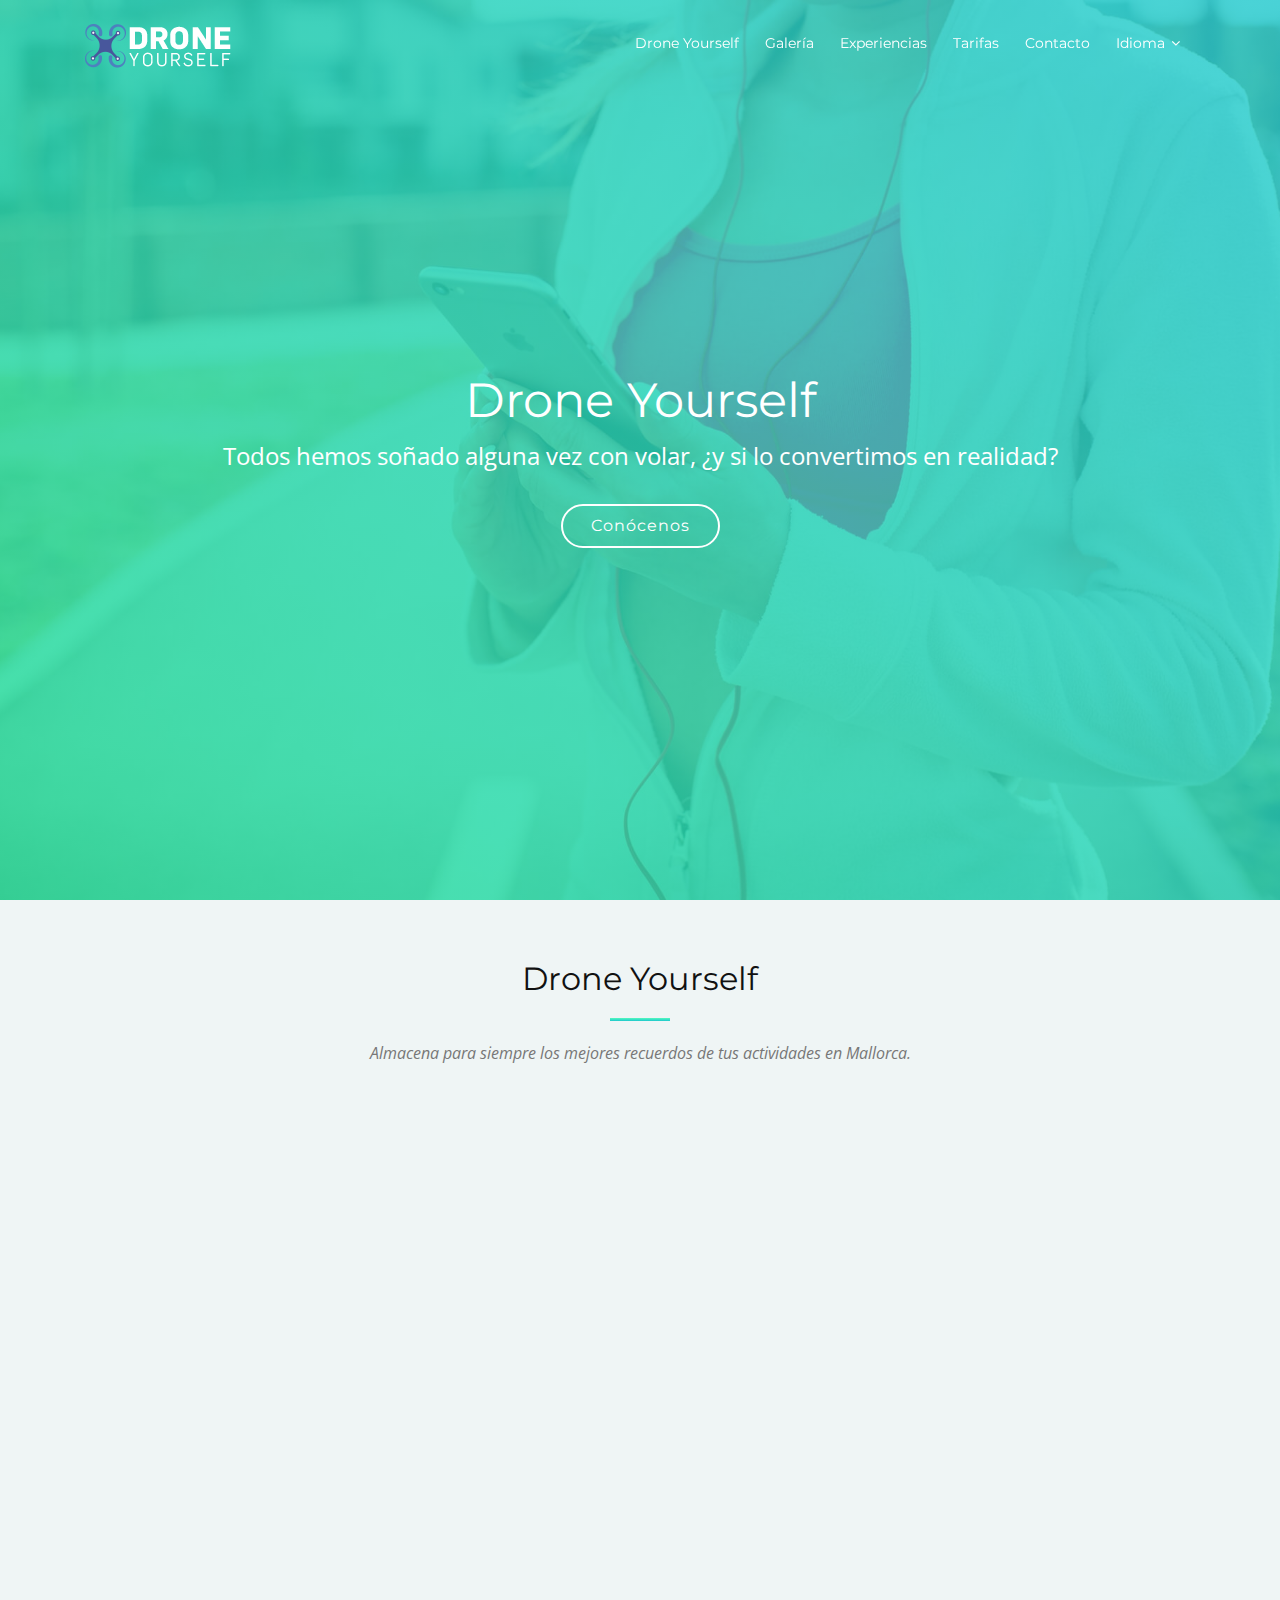
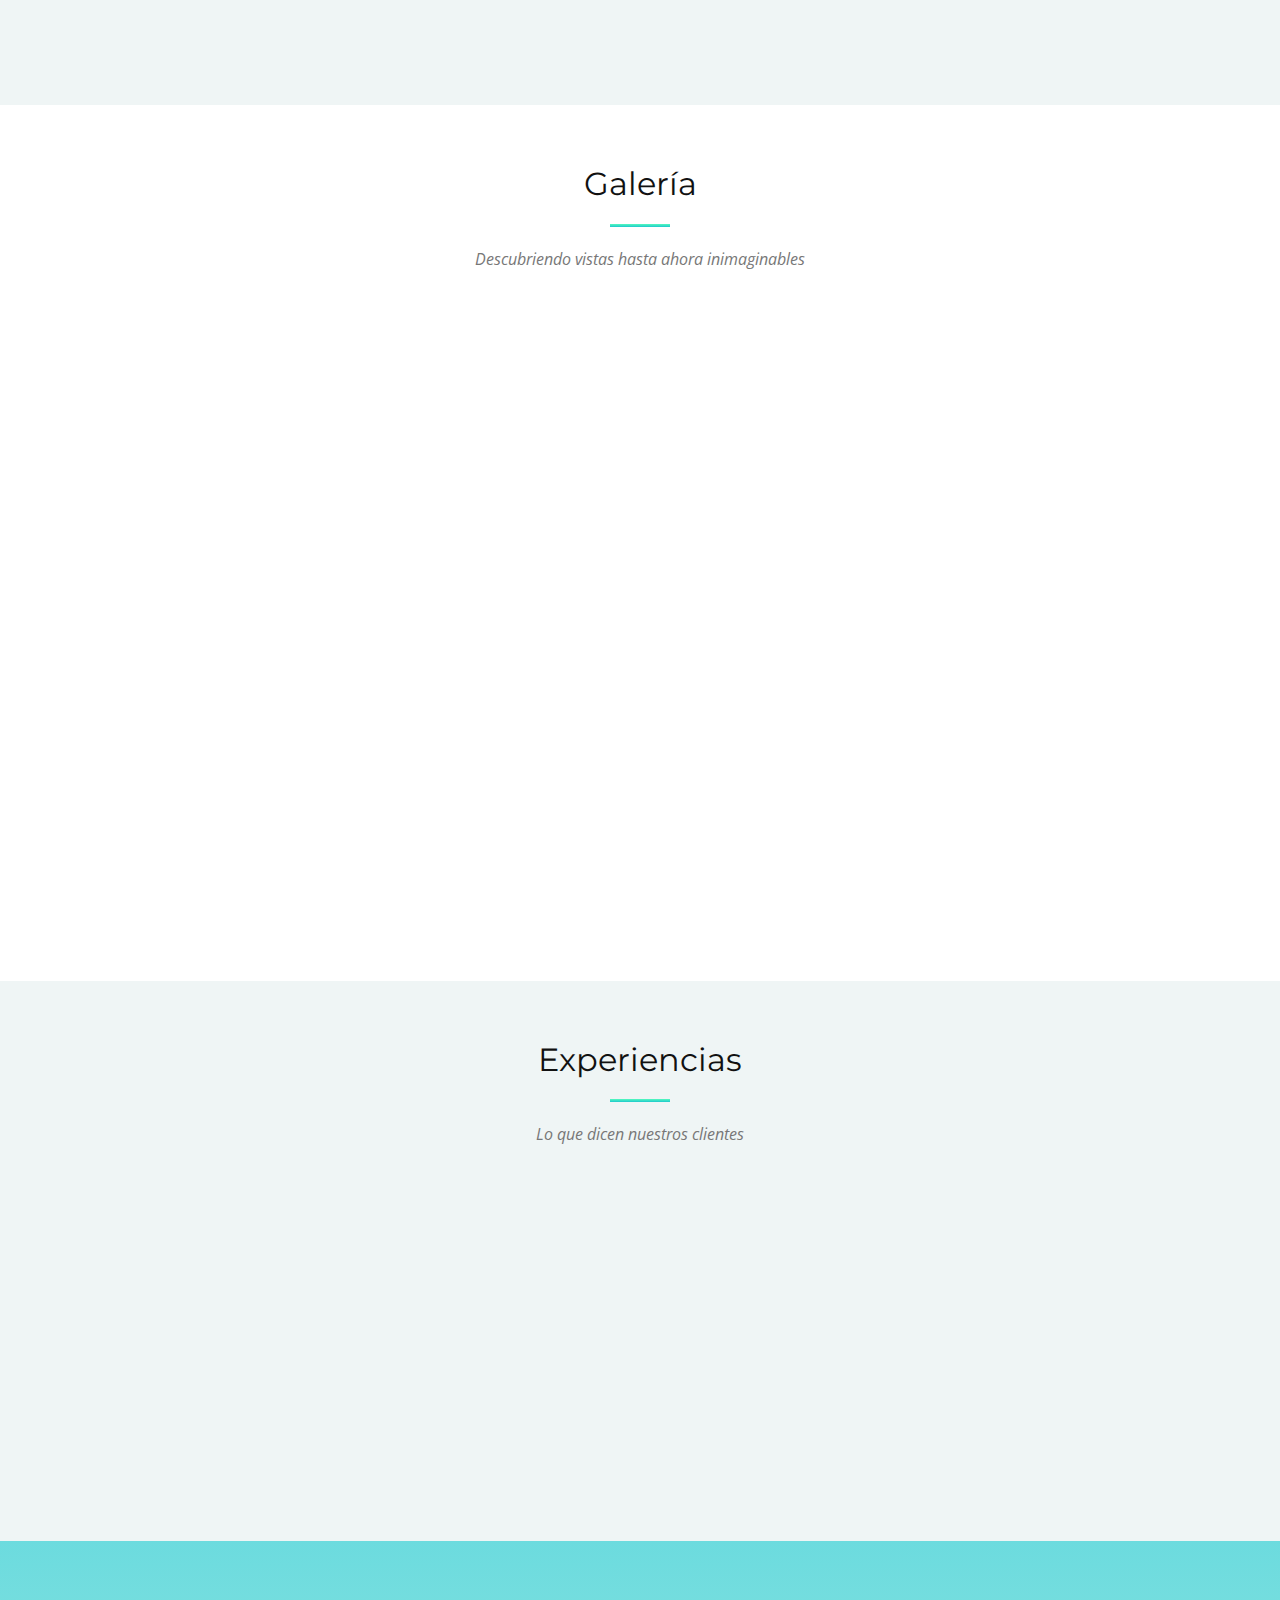
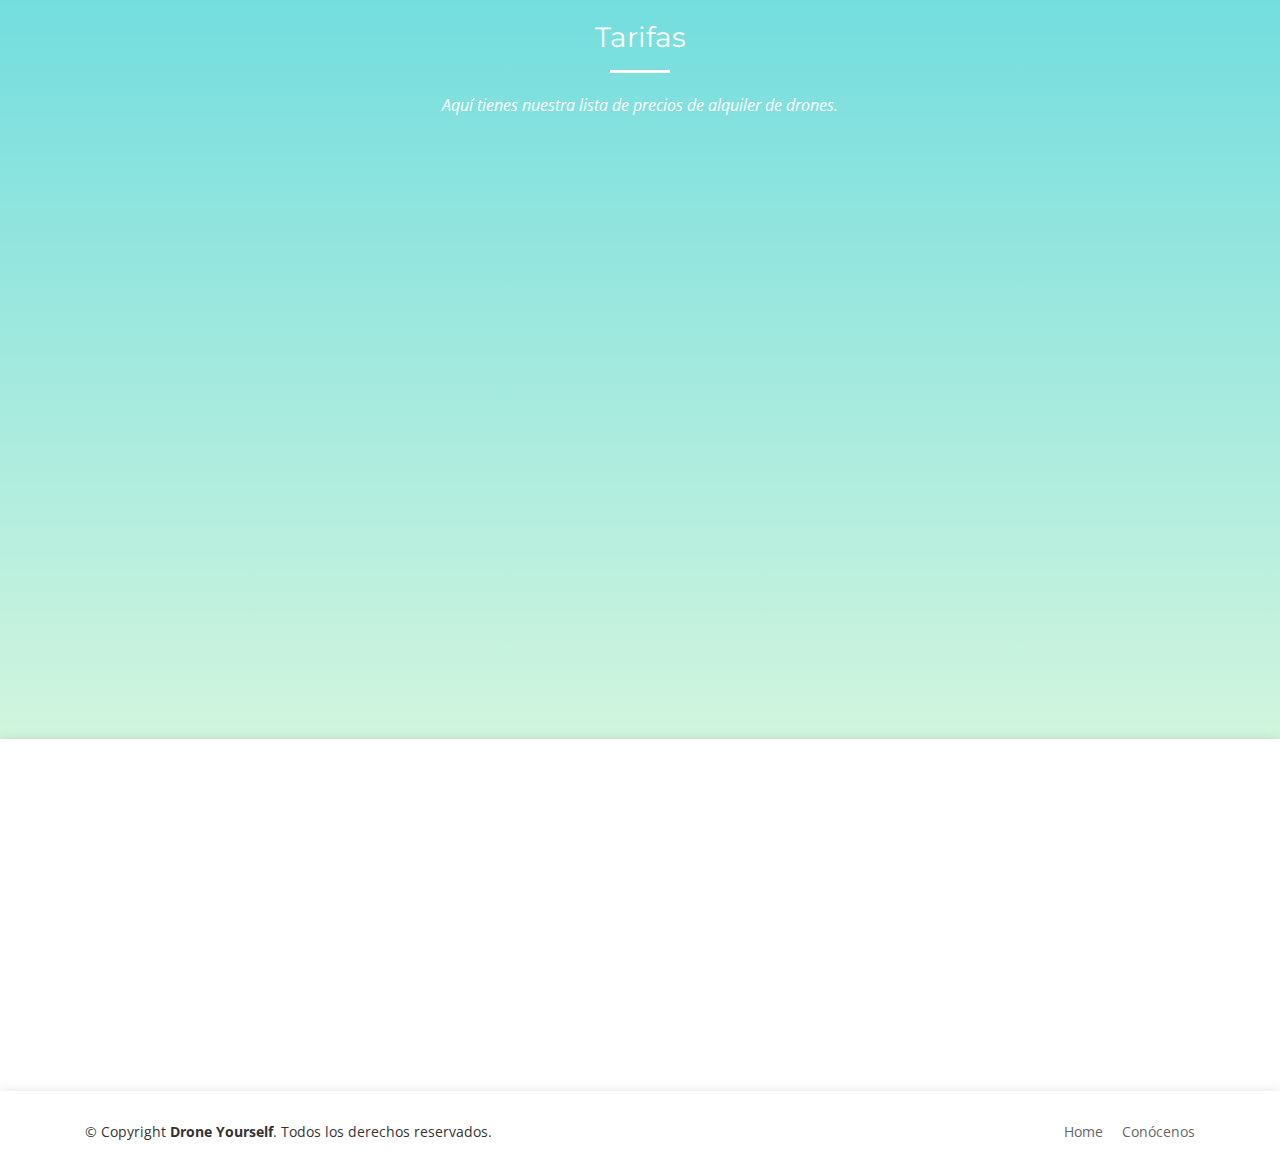
==== commit 8fdc44dc: "More contents update" ====
--- a/index.html
+++ b/index.html
@@ -44,8 +44,15 @@
           <li class="menu-active"><a href="#intro">Drone Yourself</a></li>
           <li><a href="#gallery">Galería</a></li>
           <li><a href="#experience">Experiencias</a></li>
-          <li><a href="#pricing">Traifas</a></li>
+          <li><a href="#pricing">Tarifas</a></li>
           <li><a href="#contact">Contacto</a></li>
+          <li class="menu-has-children"><a href="">Idioma</a>
+            <ul>
+              <li><a href="index.html">Español</a></li>
+              <li><a href="index_en.html">Inglés</a></li>
+              <li><a href="index_cat.html">Catalán</a></li>
+            </ul>
+          </li>
         </ul>
       </nav><!-- #nav-menu-container -->
     </div>
@@ -59,7 +66,7 @@
     <div class="intro-text">
       <h2>Drone Yourself</h2>
       <p>
-          Lorem ipsum dolor sit amet consectetur adipisicing elit. 
+          Todos hemos soñado alguna vez con volar, ¿y si lo convertimos en realidad?
       </p>
       <a href="#about" class="btn-get-started scrollto">Conócenos</a>
     </div>
@@ -73,11 +80,10 @@
     <section id="about" class="section-bg">
       <div class="container-fluid">
         <div class="section-header">
-          <h3 class="section-title">Drone yourself</h3>
+          <h3 class="section-title">Drone Yourself</h3>
           <span class="section-divider"></span>
           <p class="section-description">
-            Sed ut perspiciatis unde omnis iste natus error sit voluptatem accusantium doloremque<br>
-            sunt in culpa qui officia deserunt mollit anim id est laborum
+              Almacena para siempre los mejores recuerdos de tus actividades en Mallorca.
           </p>
         </div>
 
@@ -88,9 +94,8 @@
 
           <div class="col-lg-6 content wow fadeInRight">
             <h2>Lorem ipsum dolor sit amet, consectetur adipiscing elite storium paralate</h2>
-            <h3>Excepteur sint occaecat cupidatat non proident, sunt in culpa qui officia deserunt mollit anim id est laborum.</h3>
             <p>
-              Lorem ipsum dolor sit amet, consectetur adipiscing elit, sed do eiusmod tempor incididunt ut labore et dolore magna aliqua ullamco laboris nisi ut aliquip ex ea commodo consequat.
+                Drone Yourself te propone una experiencia única: aprender a manejar un drone de última generación y contar con él para tus actividades de ocio en Mallorca, pudiendo generar el contenido videográfico que desees.
             </p>
 
             <ul>
@@ -99,9 +104,6 @@
               <li><i class="ion-android-checkmark-circle"></i> Ullamco laboris nisi ut aliquip ex ea commodo consequat. Duis aute irure dolor in reprehenderit in voluptate trideta storacalaperda mastiro dolore eu fugiat nulla pariatur.</li>
             </ul>
 
-            <p>
-              Ullamco laboris nisi ut aliquip ex ea commodo consequat. Duis aute irure dolor in reprehenderit in voluptate velit esse cillum dolore eu fugiat nulla pariatur. Excepteur sint occaecat cupidatat non proident, sunt in culpa qui officia deserunt mollit anim id est laborum Libero justo laoreet sit amet cursus sit amet dictum sit. Commodo sed egestas egestas fringilla phasellus faucibus scelerisque eleifend donec
-            </p>
           </div>
         </div>
 
@@ -113,9 +115,9 @@
     <section id="gallery">
         <div class="container-fluid">
           <div class="section-header">
-            <h3 class="section-title">Gallery</h3>
+            <h3 class="section-title">Galería</h3>
             <span class="section-divider"></span>
-            <p class="section-description">Sed ut perspiciatis unde omnis iste natus error sit voluptatem accusantium doloremque</p>
+            <p class="section-description">Descubriendo vistas hasta ahora inimaginables</p>
           </div>
   
           <div class="row no-gutters">
@@ -180,25 +182,25 @@
           <div class="section-header">
             <h3 class="section-title">Experiencias</h3>
             <span class="section-divider"></span>
-            <p class="section-description">Sed ut perspiciatis unde omnis iste natus error sit voluptatem accusantium doloremque</p>
+            <p class="section-description">Lo que dicen nuestros clientes</p>
           </div>
           <div class="row wow fadeInUp">
             <div class="col-lg-3 col-md-6">
               <div class="member">
                 <h4>Walter White</h4>
-                <span>Chief Executive Officer</span>
+                <span>Piloto de drones</span>
                 <p>
-                    Lorem ipsum dolor sit amet consectetur adipisicing elit. Distinctio, veniam optio fugiat corporis aut earum repellat porro ullam fugit ad accusamus magni quae adipisci culpa id dignissimos, neque illo ipsum.
+                    Lo más gratificante es ser tú mismo el que controla el drone y poder llevarlo hasta donde quieras, tomando fotos que de otra manera no podrías fotografiar.
                 </p>
               </div>
             </div>
   
             <div class="col-lg-3 col-md-6">
               <div class="member">
-                <h4>Sarah Jhinson</h4>
-                <span>Product Manager</span>
+                <h4>Marisa Giner</h4>
+                <span>Aficionada a la vela</span>
                 <p>
-                    Lorem ipsum dolor sit amet consectetur adipisicing elit. Distinctio, veniam optio fugiat corporis aut earum repellat porro ullam fugit ad accusamus magni quae adipisci culpa id dignissimos, neque illo ipsum.
+                    Fue muy divertido grabarnos mientras saltábamos desde el barco y saliendo del puerto diciendo adiós. ¡Nos sentimos como famosos por un día!
                 </p>
               </div>
             </div>
@@ -206,19 +208,19 @@
             <div class="col-lg-3 col-md-6">
               <div class="member">
                 <h4>William Anderson</h4>
-                <span>CTO</span>
+                <span>Ciclista profesional</span>
                 <p>
-                    Lorem ipsum dolor sit amet consectetur adipisicing elit. Distinctio, veniam optio fugiat corporis aut earum repellat porro ullam fugit ad accusamus magni quae adipisci culpa id dignissimos, neque illo ipsum.
+                    Tener un recuerdo de toda nuestra ruta en bici desde un plano que no está al alcance de cualquiera es maravilloso.
                 </p>
               </div>
             </div>
-  
+
             <div class="col-lg-3 col-md-6">
               <div class="member">
                 <h4>Amanda Jepson</h4>
-                <span>Accountant</span>
+                <span>Piloto de drones</span>
                 <p>
-                    Lorem ipsum dolor sit amet consectetur adipisicing elit. Distinctio, veniam optio fugiat corporis aut earum repellat porro ullam fugit ad accusamus magni quae adipisci culpa id dignissimos, neque illo ipsum.
+                    Yo ya sabía manejar un drone pero en Drone Yourself me explicaron algunos trucos y la verdad es que es un placer poder disfrutar de uno sin necesidad de tener que comprarlo. Por primera vez sentí la sensación de volar.
                 </p>
               </div>
             </div>
@@ -235,7 +237,7 @@
         <div class="section-header">
           <h3 class="section-title">Tarifas</h3>
           <span class="section-divider"></span>
-          <p class="section-description">Sed ut perspiciatis unde omnis iste natus error sit voluptatem accusantium doloremque</p>
+          <p class="section-description">Aquí tienes nuestra lista de precios de alquiler de drones.</p>
         </div>
 
         <div class="row">
@@ -304,7 +306,6 @@
           <div class="col-lg-4 col-md-4">
             <div class="contact-about">
               <img src="img/logo_dy.png" alt="Drone Yourself">
-              <p>Cras fermentum odio eu feugiat. Justo eget magna fermentum iaculis eu non diam phasellus. Scelerisque felis imperdiet proin fermentum leo. Amet volutpat consequat mauris nunc congue.</p>
               <div class="social-links">
                 <a href="#" class="twitter"><i class="fa fa-twitter"></i></a>
                 <a href="#" class="facebook"><i class="fa fa-facebook"></i></a>
@@ -319,17 +320,17 @@
             <div class="info">
               <div>
                 <i class="ion-ios-location-outline"></i>
-                <p>A108 Adam Street<br>New York, NY 535022</p>
+                <p>Calle del Boter, 9<br>Selva, Mallorca (Islas Baleares)</p>
               </div>
 
               <div>
                 <i class="ion-ios-email-outline"></i>
-                <p>info@example.com</p>
+                <p>hola@droneyourself.com</p>
               </div>
 
               <div>
                 <i class="ion-ios-telephone-outline"></i>
-                <p>+1 5589 55488 55s</p>
+                <p>+34 687 33 44 55</p>
               </div>
 
             </div>
@@ -348,13 +349,13 @@
       <div class="row">
         <div class="col-lg-6 text-lg-left text-center">
           <div class="copyright">
-            &copy; Copyright <strong>Drone Yourself</strong>. All Rights Reserved
+            &copy; Copyright <strong>Drone Yourself</strong>. Todos los derechos reservados.
           </div>
         </div>
         <div class="col-lg-6">
           <nav class="footer-links text-lg-right text-center pt-2 pt-lg-0">
             <a href="#intro" class="scrollto">Home</a>
-            <a href="#about" class="scrollto">About</a>
+            <a href="#about" class="scrollto">Conócenos</a>
           </nav>
         </div>
       </div>
--- a/css/style.css
+++ b/css/style.css
@@ -128,6 +128,9 @@
   background: linear-gradient(45deg, rgba(29, 224, 153, 0.8), rgba(29, 200, 205, 0.8)), url("../img/intro-bg.jpg") center top no-repeat;
   background-size: cover;
   position: relative;
+  display: flex;
+  align-items: center;
+  justify-content: center;
 }
 
 @media (min-width: 1024px) {
@@ -137,11 +140,6 @@
 }
 
 #intro .intro-text {
-  position: absolute;
-  left: 0;
-  top: 60px;
-  right: 0;
-  height: calc(50% - 60px);
   display: flex;
   align-items: center;
   justify-content: center;
@@ -848,8 +846,10 @@
 /* Pricing Section
 --------------------------------*/
 #pricing {
-  padding: 60px 0 60px 0;
-  overflow: hidden;
+    overflow: hidden;
+    background: linear-gradient(rgba(29, 200, 205, 0.65), rgba(29, 205, 89, 0.2)), url(../img/call-to-action-bg.jpg) fixed center center;
+    background-size: cover;
+    padding: 80px 0;
 }
 
 #pricing .box {
@@ -866,10 +866,22 @@
   font-size: 28px;
 }
 
+
 #pricing h4 {
   font-size: 46px;
   color: #1dc8cd;
   font-weight: 300;
+}
+
+#pricing .section-header .section-title {
+  color: #fff;
+}
+
+#pricing .section-header .section-divider {
+    background: none repeat scroll 0 0 #fff;
+}
+#pricing .section-header .section-description {
+    color: #fff;
 }
 
 #pricing h4 sup {
@@ -979,53 +991,53 @@
   content: "\f2c7" !important;
 }
 
-/* Our Team Section
+/* experience Section
 --------------------------------*/
-#team {
+#experience {
   padding: 60px 0;
   overflow: hidden;
 }
 
-#team .member {
+#experience .member {
   text-align: center;
   margin-bottom: 20px;
 }
 
-#team .member .pic {
+#experience .member .pic {
   margin-bottom: 15px;
   overflow: hidden;
   height: 260px;
 }
 
-#team .member .pic img {
+#experience .member .pic img {
   max-width: 100%;
 }
 
-#team .member h4 {
+#experience .member h4 {
   font-weight: 700;
   margin-bottom: 2px;
   font-size: 18px;
 }
 
-#team .member span {
+#experience .member span {
   font-style: italic;
   display: block;
   font-size: 13px;
 }
 
-#team .member .social {
+#experience .member .social {
   margin-top: 15px;
 }
 
-#team .member .social a {
+#experience .member .social a {
   color: #b3b3b3;
 }
 
-#team .member .social a:hover {
-  color: #1dc8cd;
-}
-
-#team .member .social i {
+#experience .member .social a:hover {
+  color: #1dc8cd;
+}
+
+#experience .member .social i {
   font-size: 18px;
   margin: 0 2px;
 }
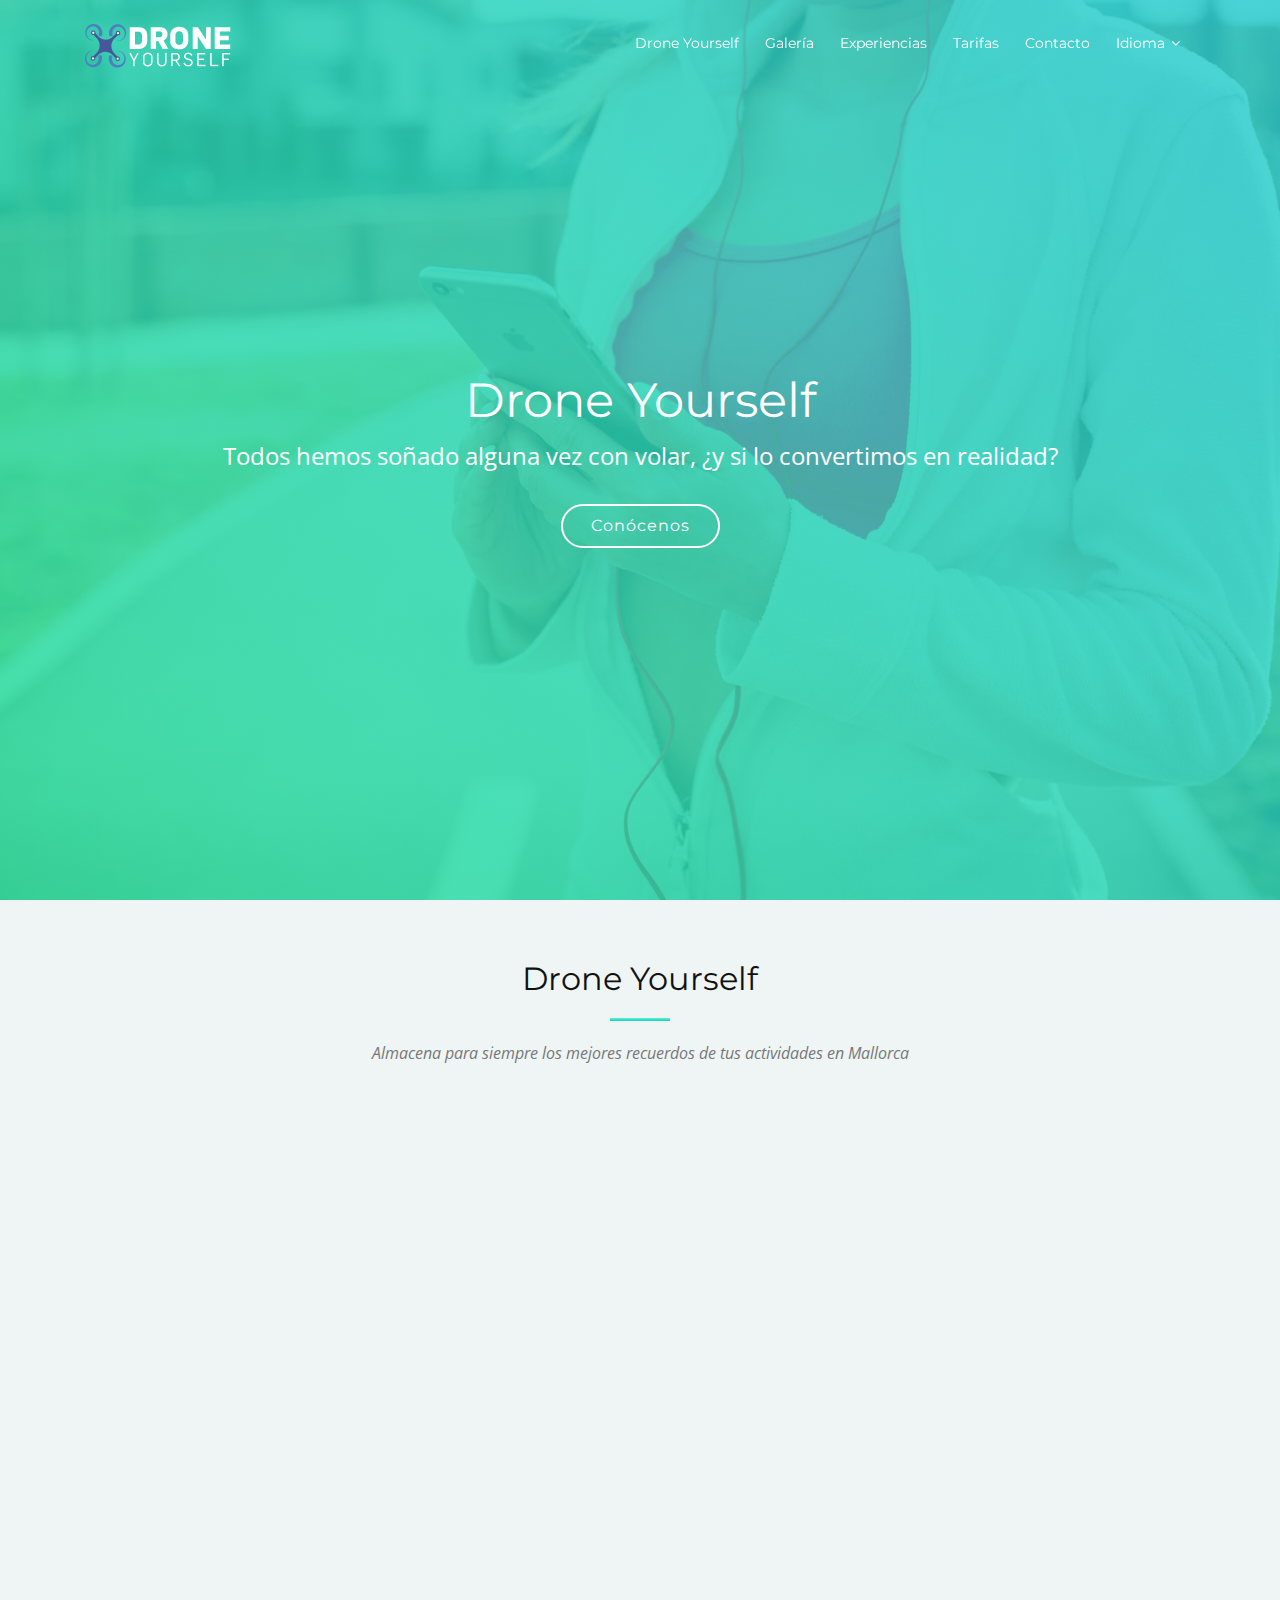
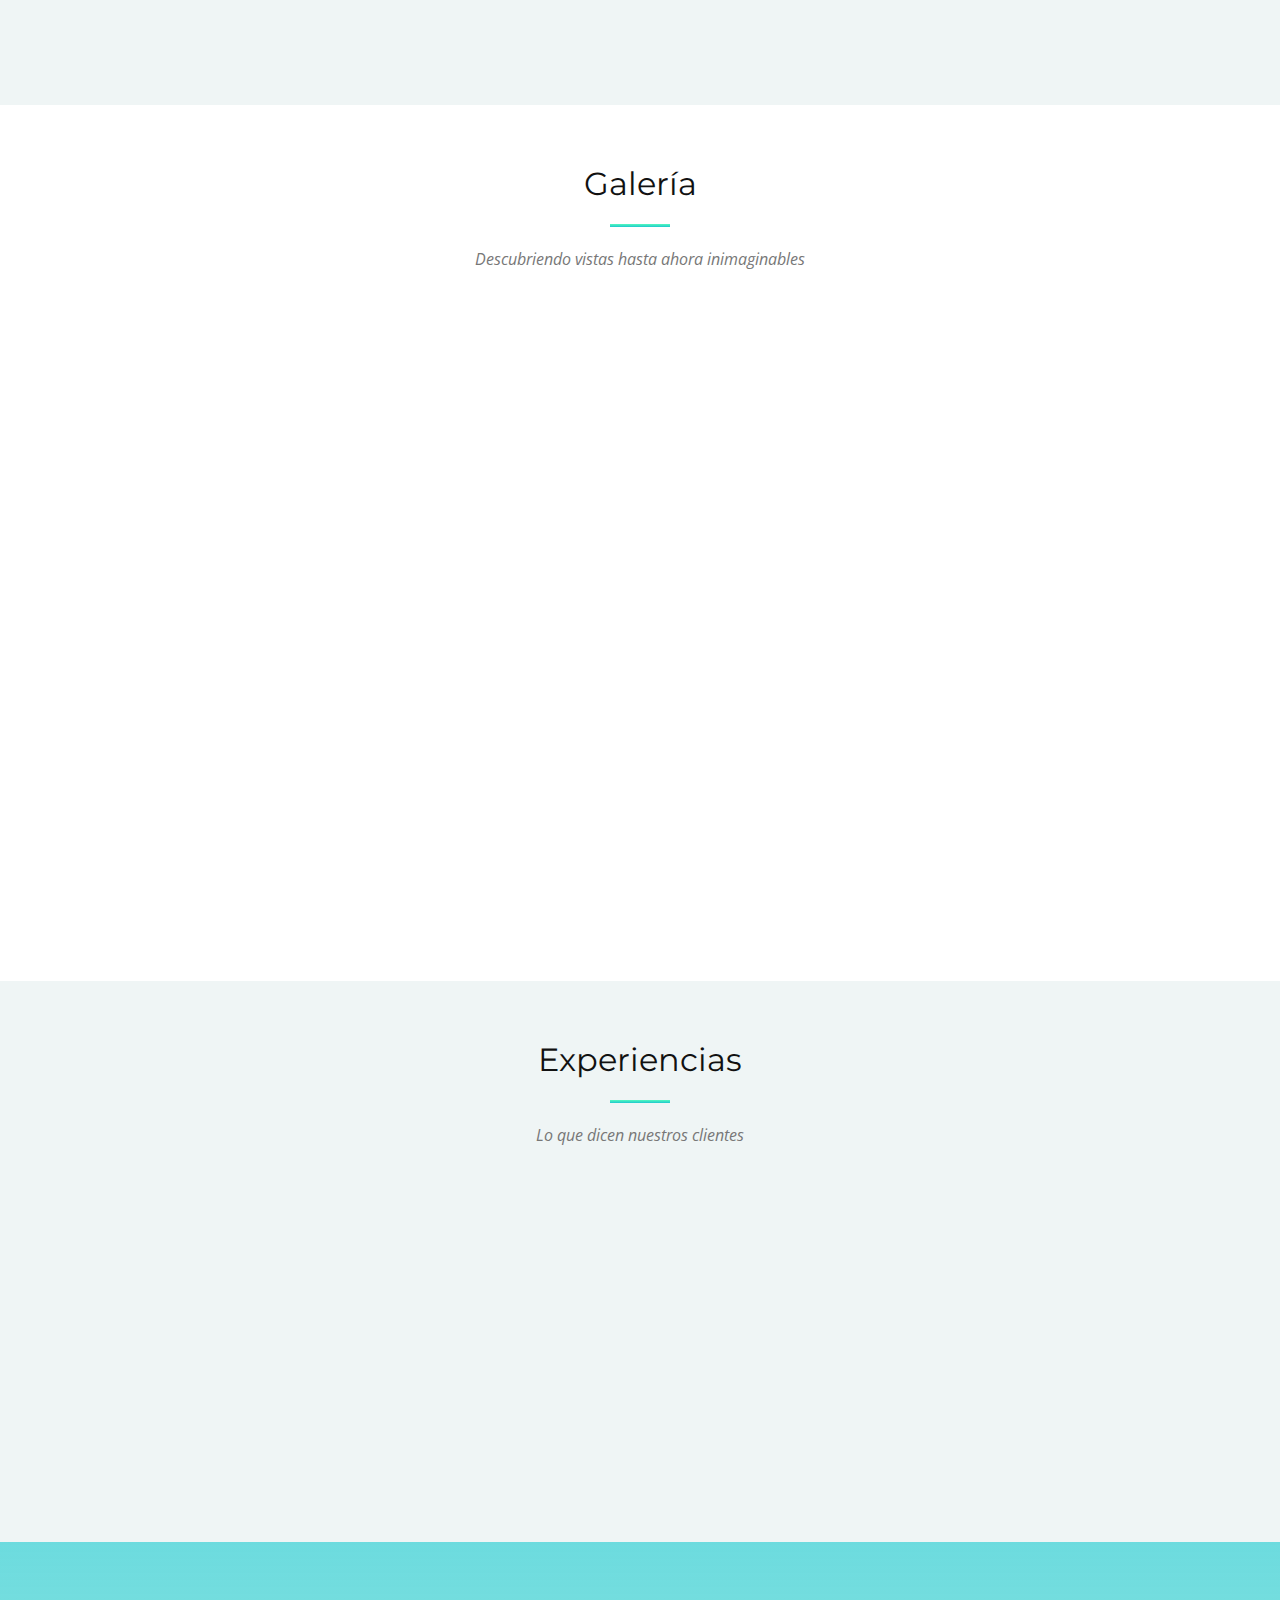
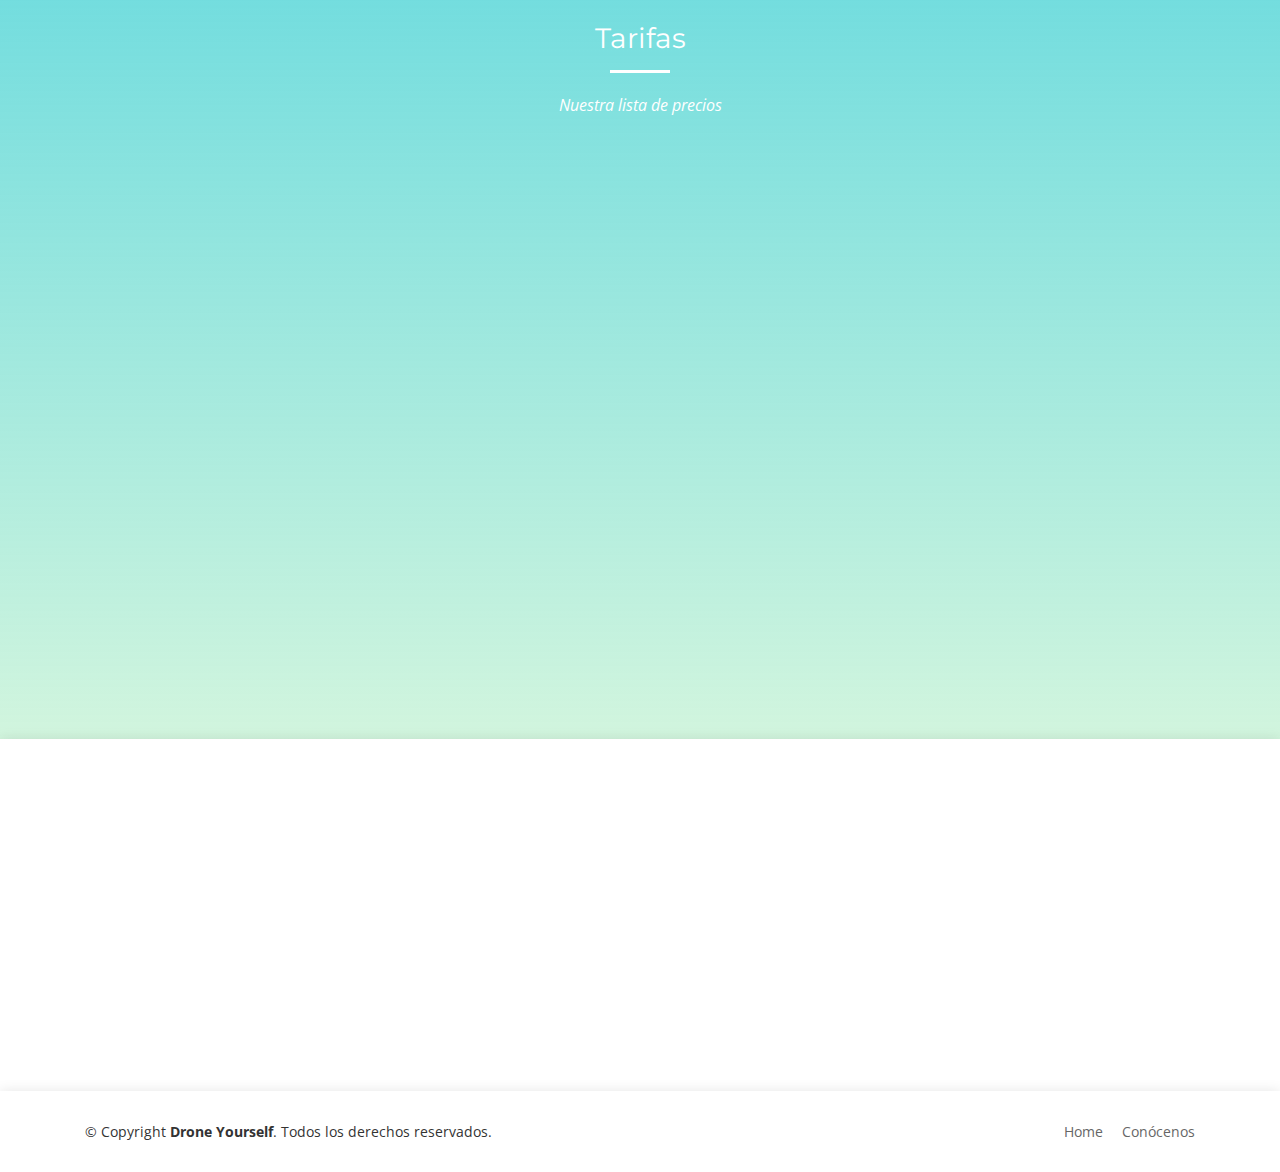
==== commit 0383656e: "Add a few images and link on the website" ====
--- a/index.html
+++ b/index.html
@@ -83,25 +83,25 @@
           <h3 class="section-title">Drone Yourself</h3>
           <span class="section-divider"></span>
           <p class="section-description">
-              Almacena para siempre los mejores recuerdos de tus actividades en Mallorca.
+              Almacena para siempre los mejores recuerdos de tus actividades en Mallorca
           </p>
         </div>
 
         <div class="row">
           <div class="col-lg-6 about-img wow fadeInLeft">
-            <img src="img/about-img.jpg" alt="">
+            <img src="img/team/droneyourself.jpg" alt="">
           </div>
 
           <div class="col-lg-6 content wow fadeInRight">
-            <h2>Lorem ipsum dolor sit amet, consectetur adipiscing elite storium paralate</h2>
+            <h2>Drone Yourself te propone una experiencia única</h2>
             <p>
-                Drone Yourself te propone una experiencia única: aprender a manejar un drone de última generación y contar con él para tus actividades de ocio en Mallorca, pudiendo generar el contenido videográfico que desees.
+                Recuerda para siempre todas tus actividades de ocio gracias a las fotos y grabaciones aéreas realizadas por nuestros drones.
             </p>
 
             <ul>
-              <li><i class="ion-android-checkmark-circle"></i> Ullamco laboris nisi ut aliquip ex ea commodo consequat.</li>
-              <li><i class="ion-android-checkmark-circle"></i> Duis aute irure dolor in reprehenderit in voluptate velit.</li>
-              <li><i class="ion-android-checkmark-circle"></i> Ullamco laboris nisi ut aliquip ex ea commodo consequat. Duis aute irure dolor in reprehenderit in voluptate trideta storacalaperda mastiro dolore eu fugiat nulla pariatur.</li>
+              <li><i class="ion-android-checkmark-circle"></i> Aprende a manejar un drone de última generación.</li>
+              <li><i class="ion-android-checkmark-circle"></i> Cuenta con él para tus actividades de ocio en Mallorca.</li>
+              <li><i class="ion-android-checkmark-circle"></i> Genera el contenido videográfico que desees.</li>
             </ul>
 
           </div>
@@ -124,32 +124,32 @@
   
             <div class="col-lg-4 col-md-6">
               <div class="gallery-item wow fadeInUp">
-                <a href="img/gallery/gallery-1.jpg" class="gallery-popup">
-                  <img src="img/gallery/gallery-1.jpg" alt="">
-                </a>
-              </div>
-            </div>
-  
-            <div class="col-lg-4 col-md-6">
-              <div class="gallery-item wow fadeInUp">
-                <a href="img/gallery/gallery-2.jpg" class="gallery-popup">
-                  <img src="img/gallery/gallery-2.jpg" alt="">
-                </a>
-              </div>
-            </div>
-  
-            <div class="col-lg-4 col-md-6">
-              <div class="gallery-item wow fadeInUp">
-                <a href="img/gallery/gallery-3.jpg" class="gallery-popup">
-                  <img src="img/gallery/gallery-3.jpg" alt="">
-                </a>
-              </div>
-            </div>
-  
-            <div class="col-lg-4 col-md-6">
-              <div class="gallery-item wow fadeInUp">
-                <a href="img/gallery/gallery-4.jpg" class="gallery-popup">
-                  <img src="img/gallery/gallery-4.jpg" alt="">
+                <a href="img/team/montaña.jpg" class="gallery-popup">
+                  <img src="img/team/montaña.jpg" alt="">
+                </a>
+              </div>
+            </div>
+  
+            <div class="col-lg-4 col-md-6">
+              <div class="gallery-item wow fadeInUp">
+                <a href="img/team/kit-drone.jpg" class="gallery-popup">
+                  <img src="img/team/kit-drone.jpg" alt="">
+                </a>
+              </div>
+            </div>
+  
+            <div class="col-lg-4 col-md-6">
+              <div class="gallery-item wow fadeInUp">
+                <a href="img/team/drone-barco.jpg" class="gallery-popup">
+                  <img src="img/team/drone-barco.jpg" alt="">
+                </a>
+              </div>
+            </div>
+  
+            <div class="col-lg-4 col-md-6">
+              <div class="gallery-item wow fadeInUp">
+                <a href="img/team/beach-drone.jpg" class="gallery-popup">
+                  <img src="img/team/beach-drone.jpg" alt="">
                 </a>
               </div>
             </div>
@@ -237,7 +237,7 @@
         <div class="section-header">
           <h3 class="section-title">Tarifas</h3>
           <span class="section-divider"></span>
-          <p class="section-description">Aquí tienes nuestra lista de precios de alquiler de drones.</p>
+          <p class="section-description">Nuestra lista de precios</p>
         </div>
 
         <div class="row">
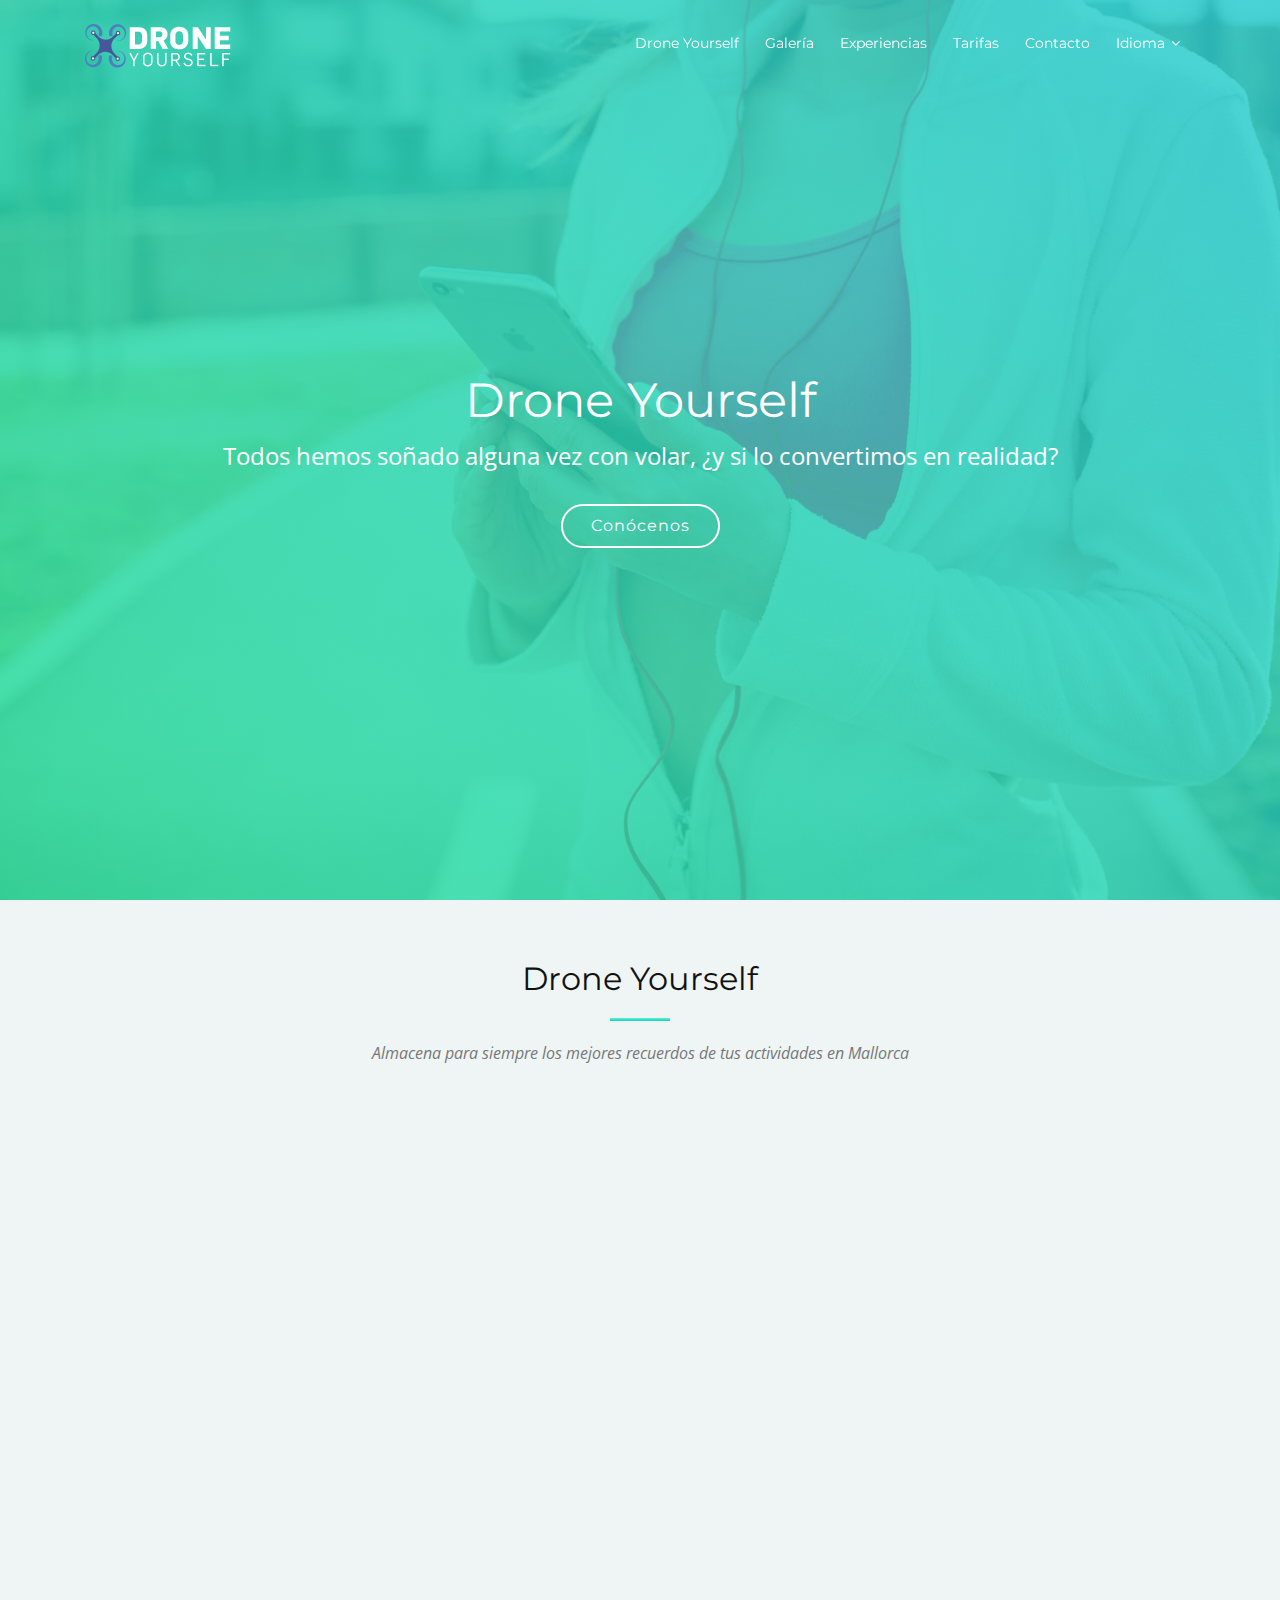
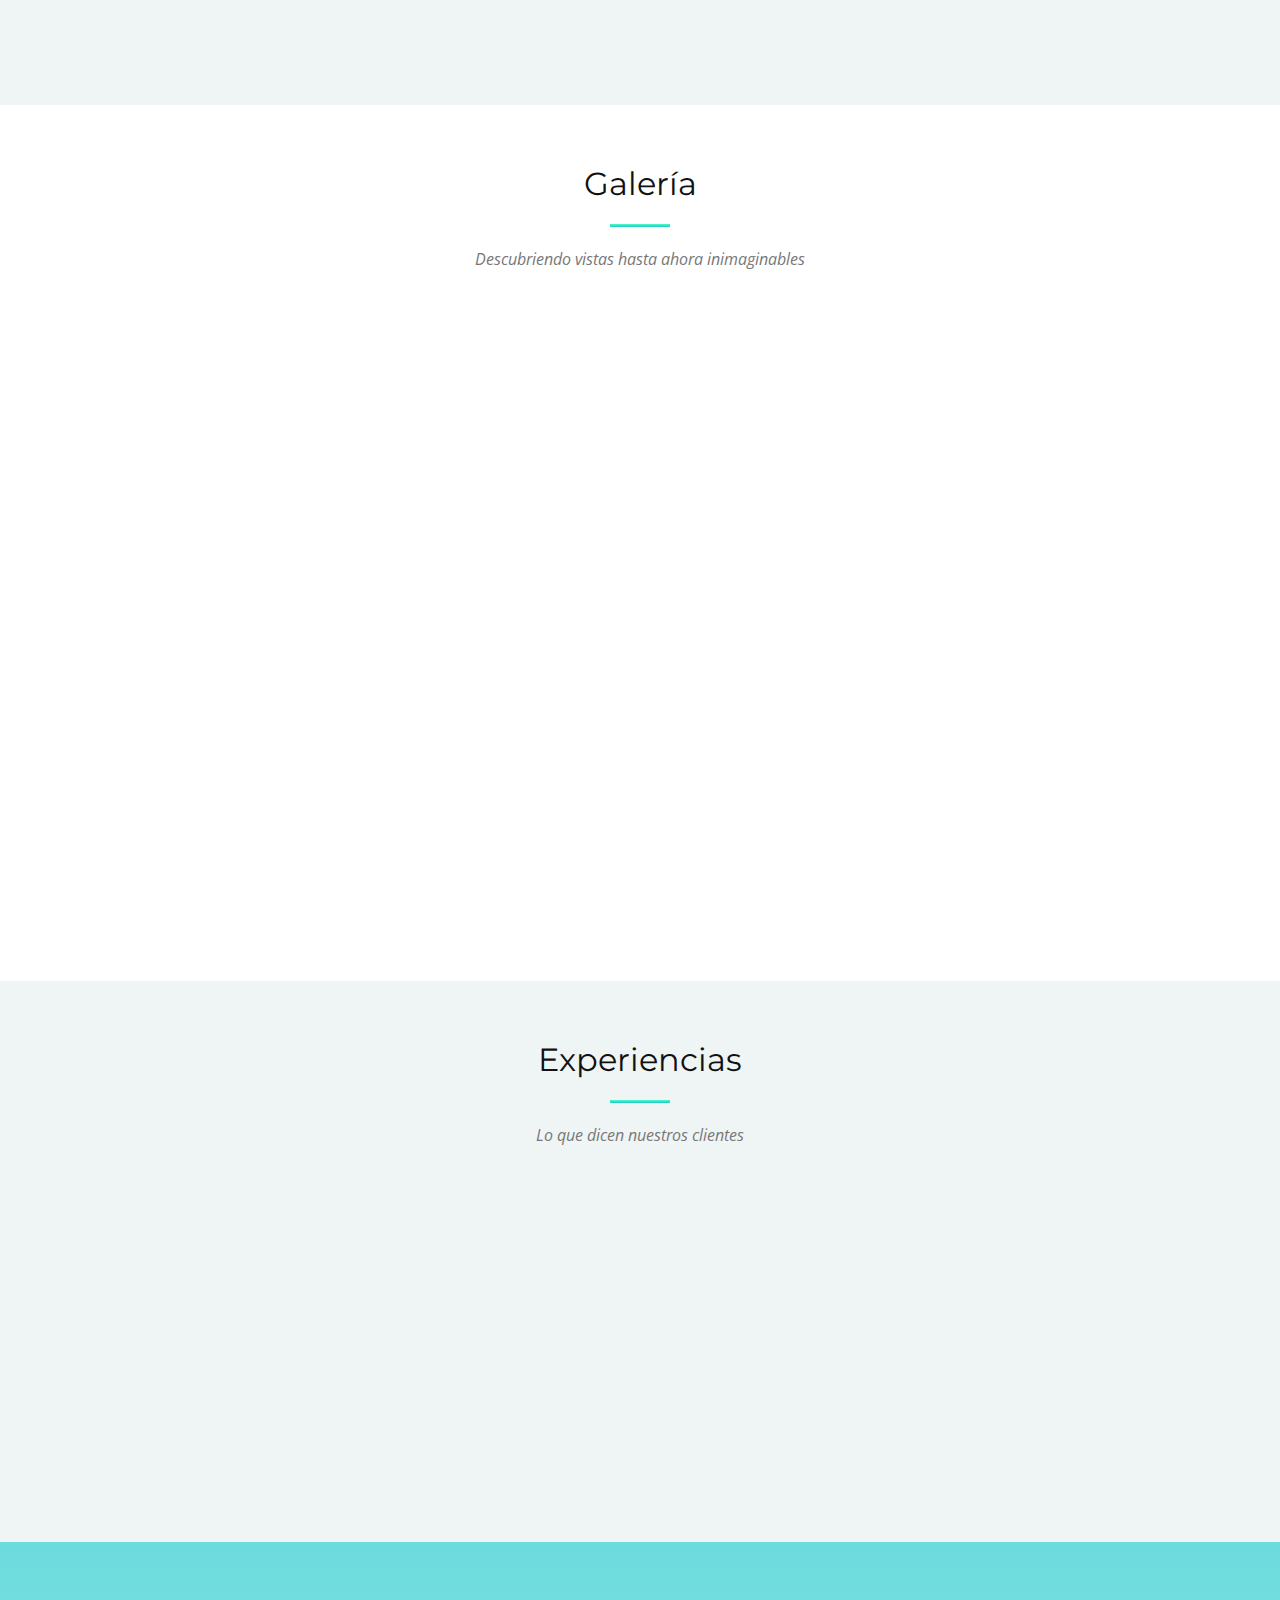
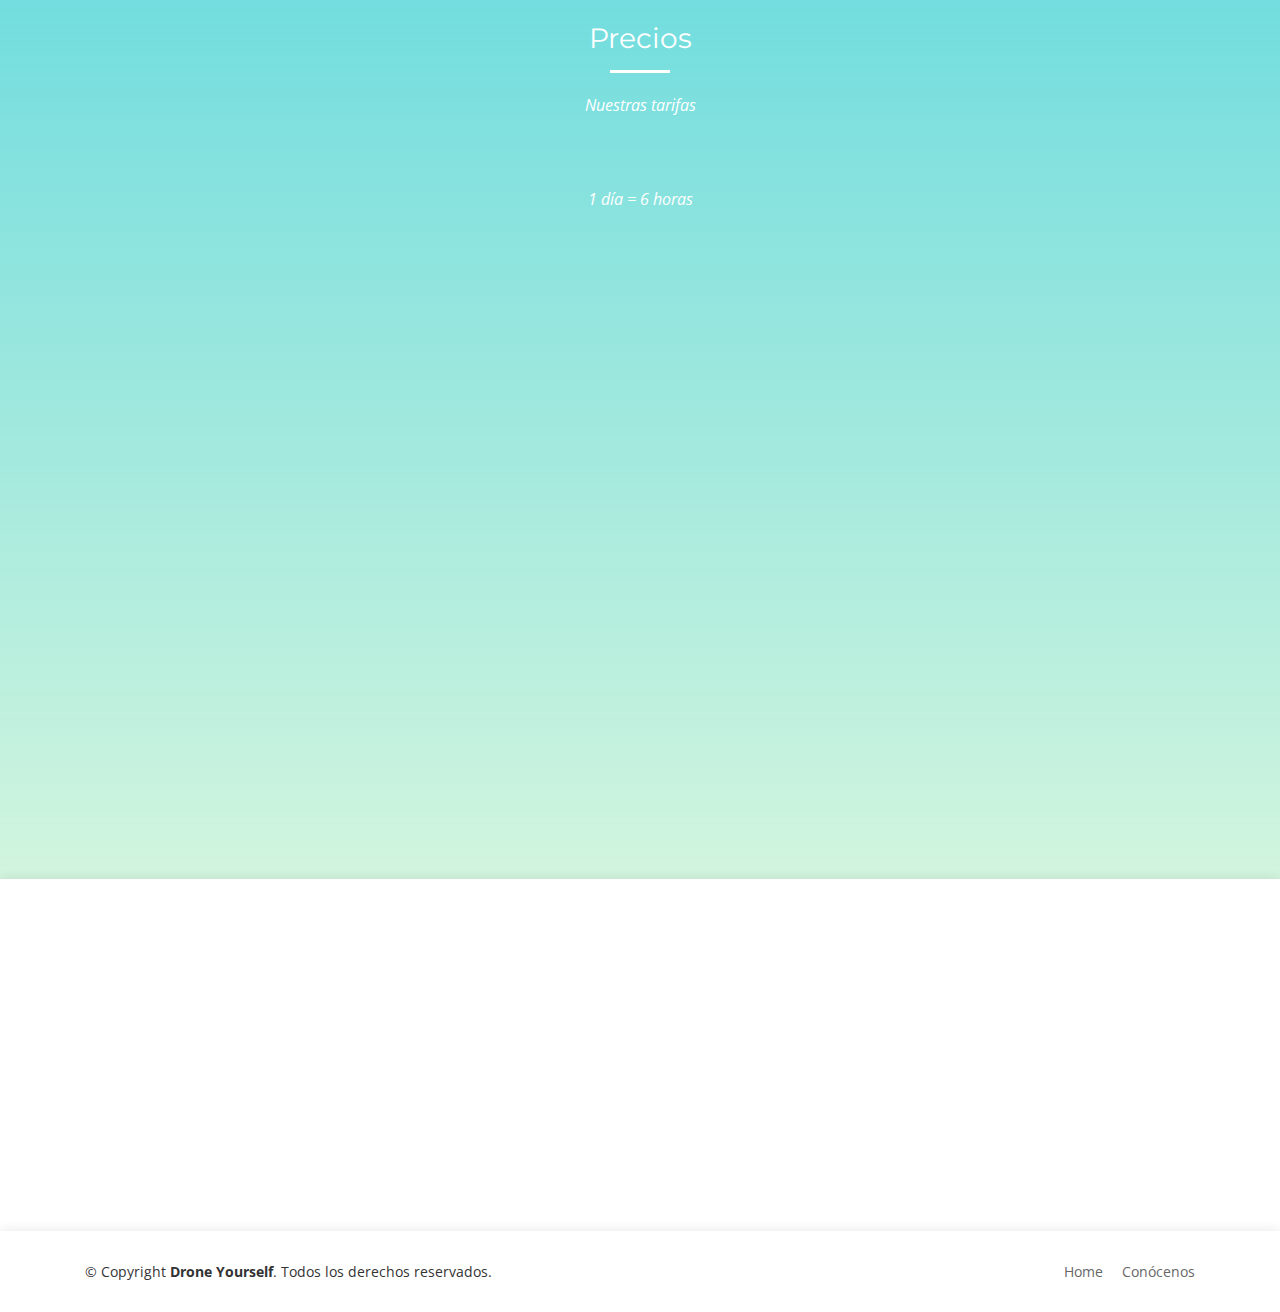
==== commit 9668dad1: "add pricing list" ====
--- a/index.html
+++ b/index.html
@@ -34,7 +34,6 @@
   ============================-->
   <header id="header">
     <div class="container">
-
       <div id="logo" class="pull-left">
         <a href="#intro"><img src="img/logo_dy_white.png" alt="Drone Yourself Logo" title="Drone Yourself"></a>
       </div>
@@ -50,7 +49,6 @@
             <ul>
               <li><a href="index.html">Español</a></li>
               <li><a href="index_en.html">Inglés</a></li>
-              <li><a href="index_cat.html">Catalán</a></li>
             </ul>
           </li>
         </ul>
@@ -89,7 +87,7 @@
 
         <div class="row">
           <div class="col-lg-6 about-img wow fadeInLeft">
-            <img src="img/team/droneyourself.jpg" alt="">
+            <img src="img/about-img.jpg" alt="About Us Photo">
           </div>
 
           <div class="col-lg-6 content wow fadeInRight">
@@ -133,7 +131,7 @@
             <div class="col-lg-4 col-md-6">
               <div class="gallery-item wow fadeInUp">
                 <a href="img/team/kit-drone.jpg" class="gallery-popup">
-                  <img src="img/team/kit-drone.jpg" alt="">
+                  <img src="img/team/kit-drone.jpg" alt="Drone Yourself">
                 </a>
               </div>
             </div>
@@ -141,7 +139,7 @@
             <div class="col-lg-4 col-md-6">
               <div class="gallery-item wow fadeInUp">
                 <a href="img/team/drone-barco.jpg" class="gallery-popup">
-                  <img src="img/team/drone-barco.jpg" alt="">
+                  <img src="img/team/drone-barco.jpg" alt="Drone Yourself Boat">
                 </a>
               </div>
             </div>
@@ -149,15 +147,15 @@
             <div class="col-lg-4 col-md-6">
               <div class="gallery-item wow fadeInUp">
                 <a href="img/team/beach-drone.jpg" class="gallery-popup">
-                  <img src="img/team/beach-drone.jpg" alt="">
-                </a>
-              </div>
-            </div>
-  
-            <div class="col-lg-4 col-md-6">
-              <div class="gallery-item wow fadeInUp">
-                <a href="img/gallery/gallery-5.jpg" class="gallery-popup">
-                  <img src="img/gallery/gallery-5.jpg" alt="">
+                  <img src="img/team/beach-drone.jpg" alt="Drone Yourself Beach">
+                </a>
+              </div>
+            </div>
+  
+            <div class="col-lg-4 col-md-6">
+              <div class="gallery-item wow fadeInUp">
+                <a href="img/team/droneyourself.jpg" class="gallery-popup">
+                  <img src="img/team/droneyourself.jpg" alt="Drone Yourself Beach">
                 </a>
               </div>
             </div>
@@ -232,65 +230,69 @@
       Pricing Section
     ============================-->
     <section id="pricing" class="section-bg">
-      <div class="container">
-
-        <div class="section-header">
-          <h3 class="section-title">Tarifas</h3>
-          <span class="section-divider"></span>
-          <p class="section-description">Nuestra lista de precios</p>
-        </div>
-
-        <div class="row">
-
-          <div class="col-lg-4 col-md-6">
-            <div class="box wow fadeInLeft">
-              <h3>Free</h3>
-              <h4><sup>$</sup>0<span> month</span></h4>
-              <ul>
-                <li><i class="ion-android-checkmark-circle"></i> Quam adipiscing vitae proin</li>
-                <li><i class="ion-android-checkmark-circle"></i> Nec feugiat nisl pretium</li>
-                <li><i class="ion-android-checkmark-circle"></i> Nulla at volutpat diam uteera</li>
-                <li><i class="ion-android-checkmark-circle"></i> Pharetra massa massa ultricies</li>
-                <li><i class="ion-android-checkmark-circle"></i> Massa ultricies mi quis hendrerit</li>
-              </ul>
-              <a href="#" class="get-started-btn">Get Started</a>
-            </div>
-          </div>
-
-          <div class="col-lg-4 col-md-6">
-            <div class="box featured wow fadeInUp">
-              <h3>Business</h3>
-              <h4><sup>$</sup>29<span> month</span></h4>
-              <ul>
-                <li><i class="ion-android-checkmark-circle"></i> Quam adipiscing vitae proin</li>
-                <li><i class="ion-android-checkmark-circle"></i> Nec feugiat nisl pretium</li>
-                <li><i class="ion-android-checkmark-circle"></i> Nulla at volutpat diam uteera</li>
-                <li><i class="ion-android-checkmark-circle"></i> Pharetra massa massa ultricies</li>
-                <li><i class="ion-android-checkmark-circle"></i> Massa ultricies mi quis hendrerit</li>
-              </ul>
-              <a href="#" class="get-started-btn">Get Started</a>
-            </div>
-          </div>
-
-          <div class="col-lg-4 col-md-6">
-            <div class="box wow fadeInRight">
-              <h3>Developer</h3>
-              <h4><sup>$</sup>49<span> month</span></h4>
-              <ul>
-                <li><i class="ion-android-checkmark-circle"></i> Quam adipiscing vitae proin</li>
-                <li><i class="ion-android-checkmark-circle"></i> Nec feugiat nisl pretium</li>
-                <li><i class="ion-android-checkmark-circle"></i> Nulla at volutpat diam uteera</li>
-                <li><i class="ion-android-checkmark-circle"></i> Pharetra massa massa ultricies</li>
-                <li><i class="ion-android-checkmark-circle"></i> Massa ultricies mi quis hendrerit</li>
-              </ul>
-              <a href="#" class="get-started-btn">Get Started</a>
-            </div>
-          </div>
-
-        </div>
-      </div>
-    </section><!-- #pricing -->
-
+        <div class="container">
+  
+          <div class="section-header">
+            <h3 class="section-title">Precios</h3>
+            <span class="section-divider"></span>
+            <p class="section-description">Nuestras tarifas</p>
+            <p class="section-description">1 día = 6 horas</p>
+          </div>
+  
+          <div class="row">
+  
+            <div class="col-lg-3 col-md-4">
+              <div class="box wow fadeInLeft">
+                <h3>Senderismo</h3>
+                <h4><sup>€</sup>40<span> día</span></h4>
+                <ul>
+                  <li><i class="ion-android-checkmark-circle"></i> Clases de manejo de drone</li>
+                  <li><i class="ion-android-checkmark-circle"></i> Mapas</li>
+                  <li><i class="ion-android-checkmark-circle"></i> GPS</li>
+                </ul>
+              </div>
+            </div>
+  
+            <div class="col-lg-3 col-md-4">
+              <div class="box featured wow fadeInUp">
+                <h3>Ruta en bici</h3>
+                <h4><sup>€</sup>60<span> día</span></h4>
+                <ul>
+                    <li><i class="ion-android-checkmark-circle"></i> Clases de manejo de drone</li>
+                  <li><i class="ion-android-checkmark-circle"></i> Bici</li>
+                  <li><i class="ion-android-checkmark-circle"></i> Mapas</li>
+                  <li><i class="ion-android-checkmark-circle"></i> GPS</li>
+                </ul>
+              </div>
+            </div>
+  
+            <div class="col-lg-3 col-md-6">
+              <div class="box wow fadeInRight">
+                <h3>Paseo a caballo</h3>
+                <h4><sup>€</sup>85<span> día</span></h4>
+                <ul>
+                    <li><i class="ion-android-checkmark-circle"></i> Clases de manejo de drone</li>
+                  <li><i class="ion-android-checkmark-circle"></i> Caballo :) </li>
+                  <li><i class="ion-android-checkmark-circle"></i> Mapas</li>
+                  <li><i class="ion-android-checkmark-circle"></i> GPS</li>
+                </ul>
+              </div>
+            </div>
+            <div class="col-lg-3 col-md-6">
+              <div class="box wow fadeInRight">
+                <h3>Ruta en lancha</h3>
+                <h4><sup>€</sup>100<span> día (todo el día, >6h.)</span></h4>
+                <ul>
+                    <li><i class="ion-android-checkmark-circle"></i> Clases de manejo de drone</li>
+                  <li><i class="ion-android-checkmark-circle"></i> Comida y equipamiento para snorkeling incluído</li>
+                  <li><i class="ion-android-checkmark-circle"></i> 2 personas del equipo del barco</li>
+                </ul>
+              </div>
+            </div>
+  
+          </div>
+        </div>
+      </section><!-- #pricing -->
 
 
     
